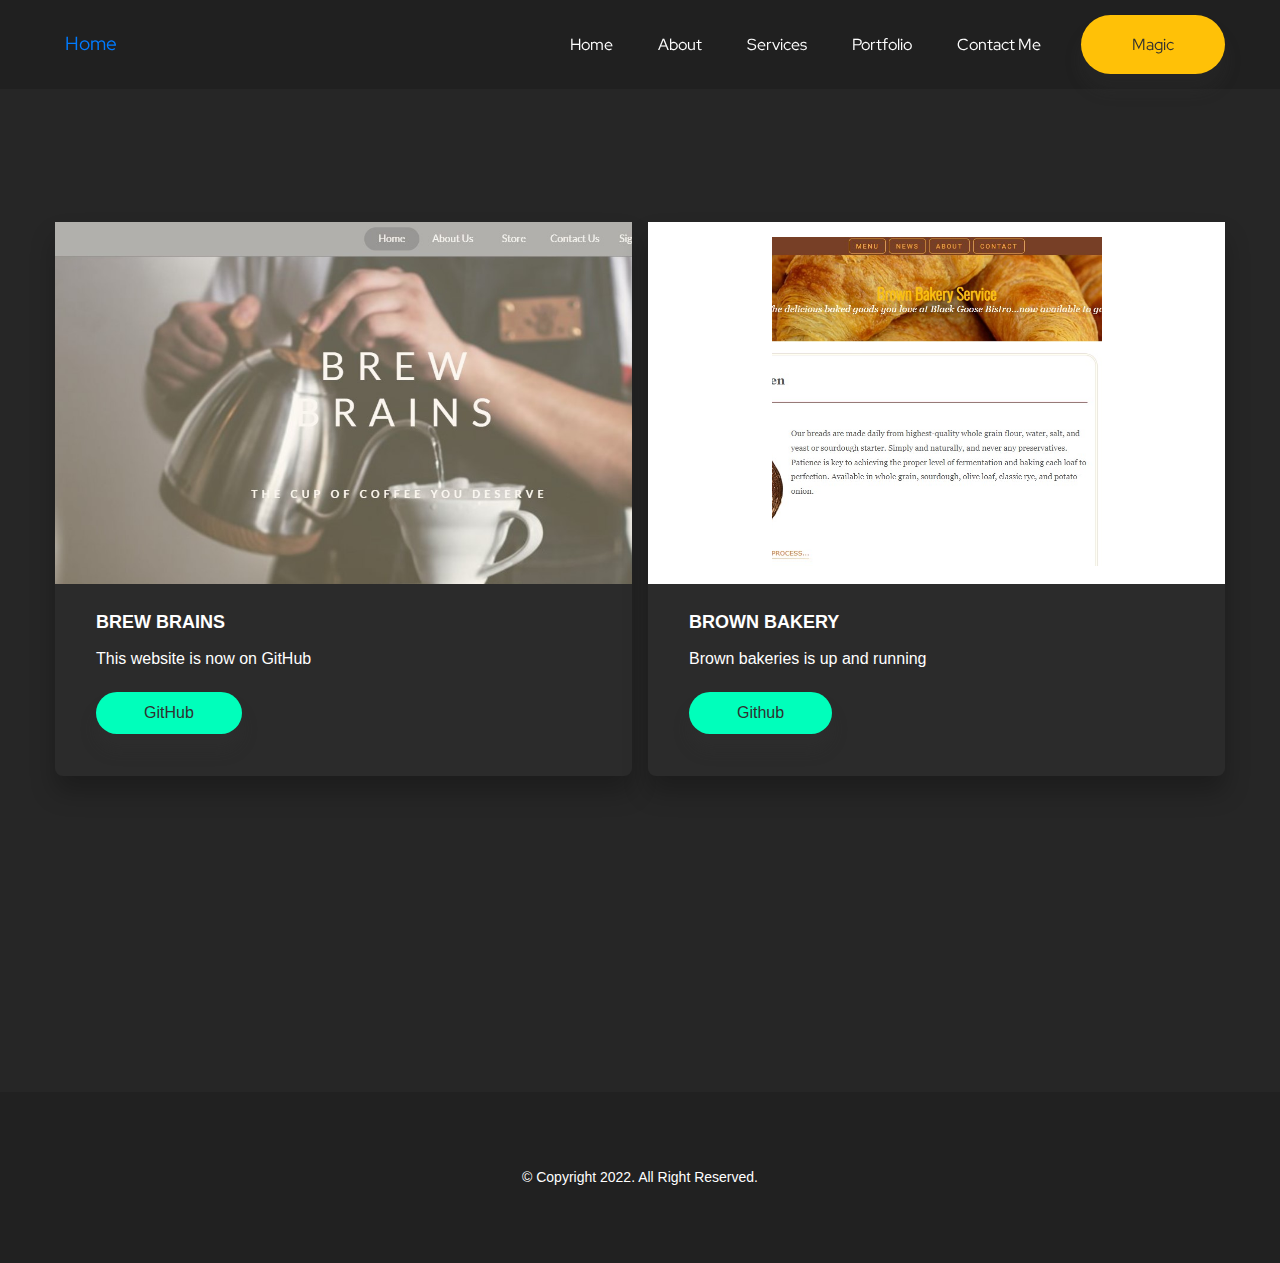
==== magic.html @ f95f628b "initial commit" ====
<!doctype html>
<html lang=en>




<meta http-equiv="content-type" content="text/html;charset=UTF-8" />

<head>
    <meta charset=UTF-8 />
    <meta name=viewport content="width=device-width,initial-scale=1" />
    <title>Document</title>
    <link href="main.css" rel="stylesheet">
</head>

<body>
    <header id="header" class="header-section case-studies-header">
        <nav class="navbar navbar-expand-md px-0 main-nav sticky" data-sticky-wrap=true data-sticky-class=stuck>
            <div class="container px-4"> 
                
                
                <span class="home-navigation  ml-md-auto"> <a class="nav-link" href="index.html">Home</a> </li>
                </span>
            
            
            </a>
                <button class="navbar-toggler open-nav" type=button aria-controls=navbarSupportedContent
                    aria-expanded=false aria-label="Toggle navigation">
                    <div class=toggle-menu-wrapper>
                        <div class=toggle-menu>
                            <div class="line line1"></div>
                            <div class="line line2"></div>
                            <div class="line line3"></div>
                        </div>
                    </div>
                </button>
                <div class="collapse navbar-collapse" id=navbarSupportedContent>
                    <ul class="navbar-nav ml-md-auto">
                        <li class=nav-item> <a class=nav-link href=index-2.html>Home <span
                                    class=sr-only>(current)</span></a> </li>
                        <li class=nav-item> <a class=nav-link href=index.html#about>About</a> </li>
                        <li class=nav-item> <a class=nav-link href=index.html#services>Services</a> </li>
                        <li class=nav-item> <a class=nav-link href=index.html#portfolio>Portfolio</a> </li>
                        <li class=nav-item> <a class=nav-link href=index.html#contact>Contact Me</a> </li>
                        <li class=nav-item> <a class="nav-link case-studies" href=magic.html>Magic</a>
                        </li>
                    </ul>
                </div>
            </div>
        </nav>
    </header>
    <main>
        <section class="case-studies-body container">
            <div class=case-card> <img
                    src="media/brewbrain.jpg"
                    alt="BREW BRAIN" />
                <div class=text-section>
                    <h3>BREW BRAINS</h3>
                    <p> This website is now on GitHub</p> <a
                        href="#header" target=_blank
                        rel="noreferrer noopener" onclick="window.alert('Magic is not yet available')">GitHub</a>
                </div>
            </div>
            <div class=case-card>
                <div class=image-wrapper> <img class=adjust-image
                        src="media/bakery.jpg"
                        alt="NONE"  /> </div>
                <div class=text-section>
                    <h3>BROWN BAKERY</h3>
                    <p>Brown bakeries is up and running</p> <a
                        href="#header" target=_blank
                        rel="noreferrer noopener" onclick="window.alert('Magic is not yet available')">Github</a>
                </div>
            </div>
        </section>
    </main>
<footer>
    <div class=container>
        <div>

            <!-- <img width="10%"
                    src="https://www.transparentpng.com/thumb/crown/tsWVtC-pure-gold-plated-crown-crown-images-gold-crown-png.png"
                    alt="pure gold plated crown, crown Images, gold crown png @transparentpng.com">  -->

        </div>

        <!--Disabled Logo Image due to scaling issues, fix it later-->
        <div>
            <p>&copy; Copyright 2022. All Right Reserved.</p>
        </div>

    </div>
</footer>
    <div class=mobile-nav>
        <div class=container>
            <nav class=nav-bar>
                <ul class=nav-list>
                    <li class="nav-list-item mobile-link"> <a href=index.html class=nav-link>Home</a> </li>
                    <li class="nav-list-item mobile-link"> <a href=index.html#about class=nav-link>About</a> </li>
                    <li class="nav-list-item mobile-link"> <a href=index.html#services class=nav-link>Services</a>
                    </li>
                    <li class="nav-list-item mobile-link"> <a href=index.html#portfolio class=nav-link>Portfolio</a>
                    </li>
                    </li>
                    <li class="nav-list-item mobile-link case-studies"> <a class="nav-link case-studies"
                            href=magic.html>Magic</a> </li>
                </ul>
            </nav>
        </div>
    </div>
    <script type="text/javascript" src="main.js"></script>
</body>

</html>
---- main.css ----
@import url(https://fonts.googleapis.com/css2?family=Red+Hat+Display:wght@500;700&amp;display=swap);
@import url(https://db.onlinewebfonts.com/c/0b51833ff62e4af8acb5fd3e2bf59e97?family=SF+Pro+Display);

[data-aos][data-aos][data-aos-duration="50"],
body[data-aos-duration="50"] [data-aos] {
    transition-duration: 50ms
}

/*Force Control home font */
.home-navigation {
    text-decoration: none;
    font-family: Red Hat Display, serif !important;
    font-size: 1.855rem !important;
    font-weight: 1000px !important;

}


.example-site {

    color: #2196f3 !important;

}

.gold {
    color: gold !important;
}

.purple {
    color: #007bff;
    font-weight: bolder;
}

[data-aos][data-aos][data-aos-delay="50"],
body[data-aos-delay="50"] [data-aos] {
    transition-delay: 0
}

[data-aos][data-aos][data-aos-delay="50"].aos-animate,
body[data-aos-delay="50"] [data-aos].aos-animate {
    transition-delay: 50ms
}

[data-aos][data-aos][data-aos-duration="100"],
body[data-aos-duration="100"] [data-aos] {
    transition-duration: .1s
}

[data-aos][data-aos][data-aos-delay="100"],
body[data-aos-delay="100"] [data-aos] {
    transition-delay: 0
}

[data-aos][data-aos][data-aos-delay="100"].aos-animate,
body[data-aos-delay="100"] [data-aos].aos-animate {
    transition-delay: .1s
}

[data-aos][data-aos][data-aos-duration="150"],
body[data-aos-duration="150"] [data-aos] {
    transition-duration: .15s
}

[data-aos][data-aos][data-aos-delay="150"],
body[data-aos-delay="150"] [data-aos] {
    transition-delay: 0
}

[data-aos][data-aos][data-aos-delay="150"].aos-animate,
body[data-aos-delay="150"] [data-aos].aos-animate {
    transition-delay: .15s
}

[data-aos][data-aos][data-aos-duration="200"],
body[data-aos-duration="200"] [data-aos] {
    transition-duration: .2s
}

[data-aos][data-aos][data-aos-delay="200"],
body[data-aos-delay="200"] [data-aos] {
    transition-delay: 0
}

[data-aos][data-aos][data-aos-delay="200"].aos-animate,
body[data-aos-delay="200"] [data-aos].aos-animate {
    transition-delay: .2s
}

[data-aos][data-aos][data-aos-duration="250"],
body[data-aos-duration="250"] [data-aos] {
    transition-duration: .25s
}

[data-aos][data-aos][data-aos-delay="250"],
body[data-aos-delay="250"] [data-aos] {
    transition-delay: 0
}

[data-aos][data-aos][data-aos-delay="250"].aos-animate,
body[data-aos-delay="250"] [data-aos].aos-animate {
    transition-delay: .25s
}

[data-aos][data-aos][data-aos-duration="300"],
body[data-aos-duration="300"] [data-aos] {
    transition-duration: .3s
}

[data-aos][data-aos][data-aos-delay="300"],
body[data-aos-delay="300"] [data-aos] {
    transition-delay: 0
}

[data-aos][data-aos][data-aos-delay="300"].aos-animate,
body[data-aos-delay="300"] [data-aos].aos-animate {
    transition-delay: .3s
}

[data-aos][data-aos][data-aos-duration="350"],
body[data-aos-duration="350"] [data-aos] {
    transition-duration: .35s
}

[data-aos][data-aos][data-aos-delay="350"],
body[data-aos-delay="350"] [data-aos] {
    transition-delay: 0
}

[data-aos][data-aos][data-aos-delay="350"].aos-animate,
body[data-aos-delay="350"] [data-aos].aos-animate {
    transition-delay: .35s
}

[data-aos][data-aos][data-aos-duration="400"],
body[data-aos-duration="400"] [data-aos] {
    transition-duration: .4s
}

[data-aos][data-aos][data-aos-delay="400"],
body[data-aos-delay="400"] [data-aos] {
    transition-delay: 0
}

[data-aos][data-aos][data-aos-delay="400"].aos-animate,
body[data-aos-delay="400"] [data-aos].aos-animate {
    transition-delay: .4s
}

[data-aos][data-aos][data-aos-duration="450"],
body[data-aos-duration="450"] [data-aos] {
    transition-duration: .45s
}

[data-aos][data-aos][data-aos-delay="450"],
body[data-aos-delay="450"] [data-aos] {
    transition-delay: 0
}

[data-aos][data-aos][data-aos-delay="450"].aos-animate,
body[data-aos-delay="450"] [data-aos].aos-animate {
    transition-delay: .45s
}

[data-aos][data-aos][data-aos-duration="500"],
body[data-aos-duration="500"] [data-aos] {
    transition-duration: .5s
}

[data-aos][data-aos][data-aos-delay="500"],
body[data-aos-delay="500"] [data-aos] {
    transition-delay: 0
}

[data-aos][data-aos][data-aos-delay="500"].aos-animate,
body[data-aos-delay="500"] [data-aos].aos-animate {
    transition-delay: .5s
}

[data-aos][data-aos][data-aos-duration="550"],
body[data-aos-duration="550"] [data-aos] {
    transition-duration: .55s
}

[data-aos][data-aos][data-aos-delay="550"],
body[data-aos-delay="550"] [data-aos] {
    transition-delay: 0
}

[data-aos][data-aos][data-aos-delay="550"].aos-animate,
body[data-aos-delay="550"] [data-aos].aos-animate {
    transition-delay: .55s
}

[data-aos][data-aos][data-aos-duration="600"],
body[data-aos-duration="600"] [data-aos] {
    transition-duration: .6s
}

[data-aos][data-aos][data-aos-delay="600"],
body[data-aos-delay="600"] [data-aos] {
    transition-delay: 0
}

[data-aos][data-aos][data-aos-delay="600"].aos-animate,
body[data-aos-delay="600"] [data-aos].aos-animate {
    transition-delay: .6s
}

[data-aos][data-aos][data-aos-duration="650"],
body[data-aos-duration="650"] [data-aos] {
    transition-duration: .65s
}

[data-aos][data-aos][data-aos-delay="650"],
body[data-aos-delay="650"] [data-aos] {
    transition-delay: 0
}

[data-aos][data-aos][data-aos-delay="650"].aos-animate,
body[data-aos-delay="650"] [data-aos].aos-animate {
    transition-delay: .65s
}

[data-aos][data-aos][data-aos-duration="700"],
body[data-aos-duration="700"] [data-aos] {
    transition-duration: .7s
}

[data-aos][data-aos][data-aos-delay="700"],
body[data-aos-delay="700"] [data-aos] {
    transition-delay: 0
}

[data-aos][data-aos][data-aos-delay="700"].aos-animate,
body[data-aos-delay="700"] [data-aos].aos-animate {
    transition-delay: .7s
}

[data-aos][data-aos][data-aos-duration="750"],
body[data-aos-duration="750"] [data-aos] {
    transition-duration: .75s
}

[data-aos][data-aos][data-aos-delay="750"],
body[data-aos-delay="750"] [data-aos] {
    transition-delay: 0
}

[data-aos][data-aos][data-aos-delay="750"].aos-animate,
body[data-aos-delay="750"] [data-aos].aos-animate {
    transition-delay: .75s
}

[data-aos][data-aos][data-aos-duration="800"],
body[data-aos-duration="800"] [data-aos] {
    transition-duration: .8s
}

[data-aos][data-aos][data-aos-delay="800"],
body[data-aos-delay="800"] [data-aos] {
    transition-delay: 0
}

[data-aos][data-aos][data-aos-delay="800"].aos-animate,
body[data-aos-delay="800"] [data-aos].aos-animate {
    transition-delay: .8s
}

[data-aos][data-aos][data-aos-duration="850"],
body[data-aos-duration="850"] [data-aos] {
    transition-duration: .85s
}

[data-aos][data-aos][data-aos-delay="850"],
body[data-aos-delay="850"] [data-aos] {
    transition-delay: 0
}

[data-aos][data-aos][data-aos-delay="850"].aos-animate,
body[data-aos-delay="850"] [data-aos].aos-animate {
    transition-delay: .85s
}

[data-aos][data-aos][data-aos-duration="900"],
body[data-aos-duration="900"] [data-aos] {
    transition-duration: .9s
}

[data-aos][data-aos][data-aos-delay="900"],
body[data-aos-delay="900"] [data-aos] {
    transition-delay: 0
}

[data-aos][data-aos][data-aos-delay="900"].aos-animate,
body[data-aos-delay="900"] [data-aos].aos-animate {
    transition-delay: .9s
}

[data-aos][data-aos][data-aos-duration="950"],
body[data-aos-duration="950"] [data-aos] {
    transition-duration: .95s
}

[data-aos][data-aos][data-aos-delay="950"],
body[data-aos-delay="950"] [data-aos] {
    transition-delay: 0
}

[data-aos][data-aos][data-aos-delay="950"].aos-animate,
body[data-aos-delay="950"] [data-aos].aos-animate {
    transition-delay: .95s
}

[data-aos][data-aos][data-aos-duration="1000"],
body[data-aos-duration="1000"] [data-aos] {
    transition-duration: 1s
}

[data-aos][data-aos][data-aos-delay="1000"],
body[data-aos-delay="1000"] [data-aos] {
    transition-delay: 0
}

[data-aos][data-aos][data-aos-delay="1000"].aos-animate,
body[data-aos-delay="1000"] [data-aos].aos-animate {
    transition-delay: 1s
}

[data-aos][data-aos][data-aos-duration="1050"],
body[data-aos-duration="1050"] [data-aos] {
    transition-duration: 1.05s
}

[data-aos][data-aos][data-aos-delay="1050"],
body[data-aos-delay="1050"] [data-aos] {
    transition-delay: 0
}

[data-aos][data-aos][data-aos-delay="1050"].aos-animate,
body[data-aos-delay="1050"] [data-aos].aos-animate {
    transition-delay: 1.05s
}

[data-aos][data-aos][data-aos-duration="1100"],
body[data-aos-duration="1100"] [data-aos] {
    transition-duration: 1.1s
}

[data-aos][data-aos][data-aos-delay="1100"],
body[data-aos-delay="1100"] [data-aos] {
    transition-delay: 0
}

[data-aos][data-aos][data-aos-delay="1100"].aos-animate,
body[data-aos-delay="1100"] [data-aos].aos-animate {
    transition-delay: 1.1s
}

[data-aos][data-aos][data-aos-duration="1150"],
body[data-aos-duration="1150"] [data-aos] {
    transition-duration: 1.15s
}

[data-aos][data-aos][data-aos-delay="1150"],
body[data-aos-delay="1150"] [data-aos] {
    transition-delay: 0
}

[data-aos][data-aos][data-aos-delay="1150"].aos-animate,
body[data-aos-delay="1150"] [data-aos].aos-animate {
    transition-delay: 1.15s
}

[data-aos][data-aos][data-aos-duration="1200"],
body[data-aos-duration="1200"] [data-aos] {
    transition-duration: 1.2s
}

[data-aos][data-aos][data-aos-delay="1200"],
body[data-aos-delay="1200"] [data-aos] {
    transition-delay: 0
}

[data-aos][data-aos][data-aos-delay="1200"].aos-animate,
body[data-aos-delay="1200"] [data-aos].aos-animate {
    transition-delay: 1.2s
}

[data-aos][data-aos][data-aos-duration="1250"],
body[data-aos-duration="1250"] [data-aos] {
    transition-duration: 1.25s
}

[data-aos][data-aos][data-aos-delay="1250"],
body[data-aos-delay="1250"] [data-aos] {
    transition-delay: 0
}

[data-aos][data-aos][data-aos-delay="1250"].aos-animate,
body[data-aos-delay="1250"] [data-aos].aos-animate {
    transition-delay: 1.25s
}

[data-aos][data-aos][data-aos-duration="1300"],
body[data-aos-duration="1300"] [data-aos] {
    transition-duration: 1.3s
}

[data-aos][data-aos][data-aos-delay="1300"],
body[data-aos-delay="1300"] [data-aos] {
    transition-delay: 0
}

[data-aos][data-aos][data-aos-delay="1300"].aos-animate,
body[data-aos-delay="1300"] [data-aos].aos-animate {
    transition-delay: 1.3s
}

[data-aos][data-aos][data-aos-duration="1350"],
body[data-aos-duration="1350"] [data-aos] {
    transition-duration: 1.35s
}

[data-aos][data-aos][data-aos-delay="1350"],
body[data-aos-delay="1350"] [data-aos] {
    transition-delay: 0
}

[data-aos][data-aos][data-aos-delay="1350"].aos-animate,
body[data-aos-delay="1350"] [data-aos].aos-animate {
    transition-delay: 1.35s
}

[data-aos][data-aos][data-aos-duration="1400"],
body[data-aos-duration="1400"] [data-aos] {
    transition-duration: 1.4s
}

[data-aos][data-aos][data-aos-delay="1400"],
body[data-aos-delay="1400"] [data-aos] {
    transition-delay: 0
}

[data-aos][data-aos][data-aos-delay="1400"].aos-animate,
body[data-aos-delay="1400"] [data-aos].aos-animate {
    transition-delay: 1.4s
}

[data-aos][data-aos][data-aos-duration="1450"],
body[data-aos-duration="1450"] [data-aos] {
    transition-duration: 1.45s
}

[data-aos][data-aos][data-aos-delay="1450"],
body[data-aos-delay="1450"] [data-aos] {
    transition-delay: 0
}

[data-aos][data-aos][data-aos-delay="1450"].aos-animate,
body[data-aos-delay="1450"] [data-aos].aos-animate {
    transition-delay: 1.45s
}

[data-aos][data-aos][data-aos-duration="1500"],
body[data-aos-duration="1500"] [data-aos] {
    transition-duration: 1.5s
}

[data-aos][data-aos][data-aos-delay="1500"],
body[data-aos-delay="1500"] [data-aos] {
    transition-delay: 0
}

[data-aos][data-aos][data-aos-delay="1500"].aos-animate,
body[data-aos-delay="1500"] [data-aos].aos-animate {
    transition-delay: 1.5s
}

[data-aos][data-aos][data-aos-duration="1550"],
body[data-aos-duration="1550"] [data-aos] {
    transition-duration: 1.55s
}

[data-aos][data-aos][data-aos-delay="1550"],
body[data-aos-delay="1550"] [data-aos] {
    transition-delay: 0
}

[data-aos][data-aos][data-aos-delay="1550"].aos-animate,
body[data-aos-delay="1550"] [data-aos].aos-animate {
    transition-delay: 1.55s
}

[data-aos][data-aos][data-aos-duration="1600"],
body[data-aos-duration="1600"] [data-aos] {
    transition-duration: 1.6s
}

[data-aos][data-aos][data-aos-delay="1600"],
body[data-aos-delay="1600"] [data-aos] {
    transition-delay: 0
}

[data-aos][data-aos][data-aos-delay="1600"].aos-animate,
body[data-aos-delay="1600"] [data-aos].aos-animate {
    transition-delay: 1.6s
}

[data-aos][data-aos][data-aos-duration="1650"],
body[data-aos-duration="1650"] [data-aos] {
    transition-duration: 1.65s
}

[data-aos][data-aos][data-aos-delay="1650"],
body[data-aos-delay="1650"] [data-aos] {
    transition-delay: 0
}

[data-aos][data-aos][data-aos-delay="1650"].aos-animate,
body[data-aos-delay="1650"] [data-aos].aos-animate {
    transition-delay: 1.65s
}

[data-aos][data-aos][data-aos-duration="1700"],
body[data-aos-duration="1700"] [data-aos] {
    transition-duration: 1.7s
}

[data-aos][data-aos][data-aos-delay="1700"],
body[data-aos-delay="1700"] [data-aos] {
    transition-delay: 0
}

[data-aos][data-aos][data-aos-delay="1700"].aos-animate,
body[data-aos-delay="1700"] [data-aos].aos-animate {
    transition-delay: 1.7s
}

[data-aos][data-aos][data-aos-duration="1750"],
body[data-aos-duration="1750"] [data-aos] {
    transition-duration: 1.75s
}

[data-aos][data-aos][data-aos-delay="1750"],
body[data-aos-delay="1750"] [data-aos] {
    transition-delay: 0
}

[data-aos][data-aos][data-aos-delay="1750"].aos-animate,
body[data-aos-delay="1750"] [data-aos].aos-animate {
    transition-delay: 1.75s
}

[data-aos][data-aos][data-aos-duration="1800"],
body[data-aos-duration="1800"] [data-aos] {
    transition-duration: 1.8s
}

[data-aos][data-aos][data-aos-delay="1800"],
body[data-aos-delay="1800"] [data-aos] {
    transition-delay: 0
}

[data-aos][data-aos][data-aos-delay="1800"].aos-animate,
body[data-aos-delay="1800"] [data-aos].aos-animate {
    transition-delay: 1.8s
}

[data-aos][data-aos][data-aos-duration="1850"],
body[data-aos-duration="1850"] [data-aos] {
    transition-duration: 1.85s
}

[data-aos][data-aos][data-aos-delay="1850"],
body[data-aos-delay="1850"] [data-aos] {
    transition-delay: 0
}

[data-aos][data-aos][data-aos-delay="1850"].aos-animate,
body[data-aos-delay="1850"] [data-aos].aos-animate {
    transition-delay: 1.85s
}

[data-aos][data-aos][data-aos-duration="1900"],
body[data-aos-duration="1900"] [data-aos] {
    transition-duration: 1.9s
}

[data-aos][data-aos][data-aos-delay="1900"],
body[data-aos-delay="1900"] [data-aos] {
    transition-delay: 0
}

[data-aos][data-aos][data-aos-delay="1900"].aos-animate,
body[data-aos-delay="1900"] [data-aos].aos-animate {
    transition-delay: 1.9s
}

[data-aos][data-aos][data-aos-duration="1950"],
body[data-aos-duration="1950"] [data-aos] {
    transition-duration: 1.95s
}

[data-aos][data-aos][data-aos-delay="1950"],
body[data-aos-delay="1950"] [data-aos] {
    transition-delay: 0
}

[data-aos][data-aos][data-aos-delay="1950"].aos-animate,
body[data-aos-delay="1950"] [data-aos].aos-animate {
    transition-delay: 1.95s
}

[data-aos][data-aos][data-aos-duration="2000"],
body[data-aos-duration="2000"] [data-aos] {
    transition-duration: 2s
}

[data-aos][data-aos][data-aos-delay="2000"],
body[data-aos-delay="2000"] [data-aos] {
    transition-delay: 0
}

[data-aos][data-aos][data-aos-delay="2000"].aos-animate,
body[data-aos-delay="2000"] [data-aos].aos-animate {
    transition-delay: 2s
}

[data-aos][data-aos][data-aos-duration="2050"],
body[data-aos-duration="2050"] [data-aos] {
    transition-duration: 2.05s
}

[data-aos][data-aos][data-aos-delay="2050"],
body[data-aos-delay="2050"] [data-aos] {
    transition-delay: 0
}

[data-aos][data-aos][data-aos-delay="2050"].aos-animate,
body[data-aos-delay="2050"] [data-aos].aos-animate {
    transition-delay: 2.05s
}

[data-aos][data-aos][data-aos-duration="2100"],
body[data-aos-duration="2100"] [data-aos] {
    transition-duration: 2.1s
}

[data-aos][data-aos][data-aos-delay="2100"],
body[data-aos-delay="2100"] [data-aos] {
    transition-delay: 0
}

[data-aos][data-aos][data-aos-delay="2100"].aos-animate,
body[data-aos-delay="2100"] [data-aos].aos-animate {
    transition-delay: 2.1s
}

[data-aos][data-aos][data-aos-duration="2150"],
body[data-aos-duration="2150"] [data-aos] {
    transition-duration: 2.15s
}

[data-aos][data-aos][data-aos-delay="2150"],
body[data-aos-delay="2150"] [data-aos] {
    transition-delay: 0
}

[data-aos][data-aos][data-aos-delay="2150"].aos-animate,
body[data-aos-delay="2150"] [data-aos].aos-animate {
    transition-delay: 2.15s
}

[data-aos][data-aos][data-aos-duration="2200"],
body[data-aos-duration="2200"] [data-aos] {
    transition-duration: 2.2s
}

[data-aos][data-aos][data-aos-delay="2200"],
body[data-aos-delay="2200"] [data-aos] {
    transition-delay: 0
}

[data-aos][data-aos][data-aos-delay="2200"].aos-animate,
body[data-aos-delay="2200"] [data-aos].aos-animate {
    transition-delay: 2.2s
}

[data-aos][data-aos][data-aos-duration="2250"],
body[data-aos-duration="2250"] [data-aos] {
    transition-duration: 2.25s
}

[data-aos][data-aos][data-aos-delay="2250"],
body[data-aos-delay="2250"] [data-aos] {
    transition-delay: 0
}

[data-aos][data-aos][data-aos-delay="2250"].aos-animate,
body[data-aos-delay="2250"] [data-aos].aos-animate {
    transition-delay: 2.25s
}

[data-aos][data-aos][data-aos-duration="2300"],
body[data-aos-duration="2300"] [data-aos] {
    transition-duration: 2.3s
}

[data-aos][data-aos][data-aos-delay="2300"],
body[data-aos-delay="2300"] [data-aos] {
    transition-delay: 0
}

[data-aos][data-aos][data-aos-delay="2300"].aos-animate,
body[data-aos-delay="2300"] [data-aos].aos-animate {
    transition-delay: 2.3s
}

[data-aos][data-aos][data-aos-duration="2350"],
body[data-aos-duration="2350"] [data-aos] {
    transition-duration: 2.35s
}

[data-aos][data-aos][data-aos-delay="2350"],
body[data-aos-delay="2350"] [data-aos] {
    transition-delay: 0
}

[data-aos][data-aos][data-aos-delay="2350"].aos-animate,
body[data-aos-delay="2350"] [data-aos].aos-animate {
    transition-delay: 2.35s
}

[data-aos][data-aos][data-aos-duration="2400"],
body[data-aos-duration="2400"] [data-aos] {
    transition-duration: 2.4s
}

[data-aos][data-aos][data-aos-delay="2400"],
body[data-aos-delay="2400"] [data-aos] {
    transition-delay: 0
}

[data-aos][data-aos][data-aos-delay="2400"].aos-animate,
body[data-aos-delay="2400"] [data-aos].aos-animate {
    transition-delay: 2.4s
}

[data-aos][data-aos][data-aos-duration="2450"],
body[data-aos-duration="2450"] [data-aos] {
    transition-duration: 2.45s
}

[data-aos][data-aos][data-aos-delay="2450"],
body[data-aos-delay="2450"] [data-aos] {
    transition-delay: 0
}

[data-aos][data-aos][data-aos-delay="2450"].aos-animate,
body[data-aos-delay="2450"] [data-aos].aos-animate {
    transition-delay: 2.45s
}

[data-aos][data-aos][data-aos-duration="2500"],
body[data-aos-duration="2500"] [data-aos] {
    transition-duration: 2.5s
}

[data-aos][data-aos][data-aos-delay="2500"],
body[data-aos-delay="2500"] [data-aos] {
    transition-delay: 0
}

[data-aos][data-aos][data-aos-delay="2500"].aos-animate,
body[data-aos-delay="2500"] [data-aos].aos-animate {
    transition-delay: 2.5s
}

[data-aos][data-aos][data-aos-duration="2550"],
body[data-aos-duration="2550"] [data-aos] {
    transition-duration: 2.55s
}

[data-aos][data-aos][data-aos-delay="2550"],
body[data-aos-delay="2550"] [data-aos] {
    transition-delay: 0
}

[data-aos][data-aos][data-aos-delay="2550"].aos-animate,
body[data-aos-delay="2550"] [data-aos].aos-animate {
    transition-delay: 2.55s
}

[data-aos][data-aos][data-aos-duration="2600"],
body[data-aos-duration="2600"] [data-aos] {
    transition-duration: 2.6s
}

[data-aos][data-aos][data-aos-delay="2600"],
body[data-aos-delay="2600"] [data-aos] {
    transition-delay: 0
}

[data-aos][data-aos][data-aos-delay="2600"].aos-animate,
body[data-aos-delay="2600"] [data-aos].aos-animate {
    transition-delay: 2.6s
}

[data-aos][data-aos][data-aos-duration="2650"],
body[data-aos-duration="2650"] [data-aos] {
    transition-duration: 2.65s
}

[data-aos][data-aos][data-aos-delay="2650"],
body[data-aos-delay="2650"] [data-aos] {
    transition-delay: 0
}

[data-aos][data-aos][data-aos-delay="2650"].aos-animate,
body[data-aos-delay="2650"] [data-aos].aos-animate {
    transition-delay: 2.65s
}

[data-aos][data-aos][data-aos-duration="2700"],
body[data-aos-duration="2700"] [data-aos] {
    transition-duration: 2.7s
}

[data-aos][data-aos][data-aos-delay="2700"],
body[data-aos-delay="2700"] [data-aos] {
    transition-delay: 0
}

[data-aos][data-aos][data-aos-delay="2700"].aos-animate,
body[data-aos-delay="2700"] [data-aos].aos-animate {
    transition-delay: 2.7s
}

[data-aos][data-aos][data-aos-duration="2750"],
body[data-aos-duration="2750"] [data-aos] {
    transition-duration: 2.75s
}

[data-aos][data-aos][data-aos-delay="2750"],
body[data-aos-delay="2750"] [data-aos] {
    transition-delay: 0
}

[data-aos][data-aos][data-aos-delay="2750"].aos-animate,
body[data-aos-delay="2750"] [data-aos].aos-animate {
    transition-delay: 2.75s
}

[data-aos][data-aos][data-aos-duration="2800"],
body[data-aos-duration="2800"] [data-aos] {
    transition-duration: 2.8s
}

[data-aos][data-aos][data-aos-delay="2800"],
body[data-aos-delay="2800"] [data-aos] {
    transition-delay: 0
}

[data-aos][data-aos][data-aos-delay="2800"].aos-animate,
body[data-aos-delay="2800"] [data-aos].aos-animate {
    transition-delay: 2.8s
}

[data-aos][data-aos][data-aos-duration="2850"],
body[data-aos-duration="2850"] [data-aos] {
    transition-duration: 2.85s
}

[data-aos][data-aos][data-aos-delay="2850"],
body[data-aos-delay="2850"] [data-aos] {
    transition-delay: 0
}

[data-aos][data-aos][data-aos-delay="2850"].aos-animate,
body[data-aos-delay="2850"] [data-aos].aos-animate {
    transition-delay: 2.85s
}

[data-aos][data-aos][data-aos-duration="2900"],
body[data-aos-duration="2900"] [data-aos] {
    transition-duration: 2.9s
}

[data-aos][data-aos][data-aos-delay="2900"],
body[data-aos-delay="2900"] [data-aos] {
    transition-delay: 0
}

[data-aos][data-aos][data-aos-delay="2900"].aos-animate,
body[data-aos-delay="2900"] [data-aos].aos-animate {
    transition-delay: 2.9s
}

[data-aos][data-aos][data-aos-duration="2950"],
body[data-aos-duration="2950"] [data-aos] {
    transition-duration: 2.95s
}

[data-aos][data-aos][data-aos-delay="2950"],
body[data-aos-delay="2950"] [data-aos] {
    transition-delay: 0
}

[data-aos][data-aos][data-aos-delay="2950"].aos-animate,
body[data-aos-delay="2950"] [data-aos].aos-animate {
    transition-delay: 2.95s
}

[data-aos][data-aos][data-aos-duration="3000"],
body[data-aos-duration="3000"] [data-aos] {
    transition-duration: 3s
}

[data-aos][data-aos][data-aos-delay="3000"],
body[data-aos-delay="3000"] [data-aos] {
    transition-delay: 0
}

[data-aos][data-aos][data-aos-delay="3000"].aos-animate,
body[data-aos-delay="3000"] [data-aos].aos-animate {
    transition-delay: 3s
}

[data-aos][data-aos][data-aos-easing=linear],
body[data-aos-easing=linear] [data-aos] {
    transition-timing-function: cubic-bezier(.25, .25, .75, .75)
}

[data-aos][data-aos][data-aos-easing=ease],
body[data-aos-easing=ease] [data-aos] {
    transition-timing-function: ease
}

[data-aos][data-aos][data-aos-easing=ease-in],
body[data-aos-easing=ease-in] [data-aos] {
    transition-timing-function: ease-in
}

[data-aos][data-aos][data-aos-easing=ease-out],
body[data-aos-easing=ease-out] [data-aos] {
    transition-timing-function: ease-out
}

[data-aos][data-aos][data-aos-easing=ease-in-out],
body[data-aos-easing=ease-in-out] [data-aos] {
    transition-timing-function: ease-in-out
}

[data-aos][data-aos][data-aos-easing=ease-in-back],
body[data-aos-easing=ease-in-back] [data-aos] {
    transition-timing-function: cubic-bezier(.6, -.28, .735, .045)
}

[data-aos][data-aos][data-aos-easing=ease-out-back],
body[data-aos-easing=ease-out-back] [data-aos] {
    transition-timing-function: cubic-bezier(.175, .885, .32, 1.275)
}

[data-aos][data-aos][data-aos-easing=ease-in-out-back],
body[data-aos-easing=ease-in-out-back] [data-aos] {
    transition-timing-function: cubic-bezier(.68, -.55, .265, 1.55)
}

[data-aos][data-aos][data-aos-easing=ease-in-sine],
body[data-aos-easing=ease-in-sine] [data-aos] {
    transition-timing-function: cubic-bezier(.47, 0, .745, .715)
}

[data-aos][data-aos][data-aos-easing=ease-out-sine],
body[data-aos-easing=ease-out-sine] [data-aos] {
    transition-timing-function: cubic-bezier(.39, .575, .565, 1)
}

[data-aos][data-aos][data-aos-easing=ease-in-out-sine],
body[data-aos-easing=ease-in-out-sine] [data-aos] {
    transition-timing-function: cubic-bezier(.445, .05, .55, .95)
}

[data-aos][data-aos][data-aos-easing=ease-in-quad],
body[data-aos-easing=ease-in-quad] [data-aos] {
    transition-timing-function: cubic-bezier(.55, .085, .68, .53)
}

[data-aos][data-aos][data-aos-easing=ease-out-quad],
body[data-aos-easing=ease-out-quad] [data-aos] {
    transition-timing-function: cubic-bezier(.25, .46, .45, .94)
}

[data-aos][data-aos][data-aos-easing=ease-in-out-quad],
body[data-aos-easing=ease-in-out-quad] [data-aos] {
    transition-timing-function: cubic-bezier(.455, .03, .515, .955)
}

[data-aos][data-aos][data-aos-easing=ease-in-cubic],
body[data-aos-easing=ease-in-cubic] [data-aos] {
    transition-timing-function: cubic-bezier(.55, .085, .68, .53)
}

[data-aos][data-aos][data-aos-easing=ease-out-cubic],
body[data-aos-easing=ease-out-cubic] [data-aos] {
    transition-timing-function: cubic-bezier(.25, .46, .45, .94)
}

[data-aos][data-aos][data-aos-easing=ease-in-out-cubic],
body[data-aos-easing=ease-in-out-cubic] [data-aos] {
    transition-timing-function: cubic-bezier(.455, .03, .515, .955)
}

[data-aos][data-aos][data-aos-easing=ease-in-quart],
body[data-aos-easing=ease-in-quart] [data-aos] {
    transition-timing-function: cubic-bezier(.55, .085, .68, .53)
}

[data-aos][data-aos][data-aos-easing=ease-out-quart],
body[data-aos-easing=ease-out-quart] [data-aos] {
    transition-timing-function: cubic-bezier(.25, .46, .45, .94)
}

[data-aos][data-aos][data-aos-easing=ease-in-out-quart],
body[data-aos-easing=ease-in-out-quart] [data-aos] {
    transition-timing-function: cubic-bezier(.455, .03, .515, .955)
}

[data-aos^=fade][data-aos^=fade] {
    opacity: 0;
    transition-property: opacity, transform
}

[data-aos^=fade][data-aos^=fade].aos-animate {
    opacity: 1;
    transform: translateZ(0)
}

[data-aos=fade-up] {
    transform: translate3d(0, 100px, 0)
}

[data-aos=fade-down] {
    transform: translate3d(0, -100px, 0)
}

[data-aos=fade-right] {
    transform: translate3d(-100px, 0, 0)
}

[data-aos=fade-left] {
    transform: translate3d(100px, 0, 0)
}

[data-aos=fade-up-right] {
    transform: translate3d(-100px, 100px, 0)
}

[data-aos=fade-up-left] {
    transform: translate3d(100px, 100px, 0)
}

[data-aos=fade-down-right] {
    transform: translate3d(-100px, -100px, 0)
}

[data-aos=fade-down-left] {
    transform: translate3d(100px, -100px, 0)
}

[data-aos^=zoom][data-aos^=zoom] {
    opacity: 0;
    transition-property: opacity, transform
}

[data-aos^=zoom][data-aos^=zoom].aos-animate {
    opacity: 1;
    transform: translateZ(0) scale(1)
}

[data-aos=zoom-in] {
    transform: scale(.6)
}

[data-aos=zoom-in-up] {
    transform: translate3d(0, 100px, 0) scale(.6)
}

[data-aos=zoom-in-down] {
    transform: translate3d(0, -100px, 0) scale(.6)
}

[data-aos=zoom-in-right] {
    transform: translate3d(-100px, 0, 0) scale(.6)
}

[data-aos=zoom-in-left] {
    transform: translate3d(100px, 0, 0) scale(.6)
}

[data-aos=zoom-out] {
    transform: scale(1.2)
}

[data-aos=zoom-out-up] {
    transform: translate3d(0, 100px, 0) scale(1.2)
}

[data-aos=zoom-out-down] {
    transform: translate3d(0, -100px, 0) scale(1.2)
}

[data-aos=zoom-out-right] {
    transform: translate3d(-100px, 0, 0) scale(1.2)
}

[data-aos=zoom-out-left] {
    transform: translate3d(100px, 0, 0) scale(1.2)
}

[data-aos^=slide][data-aos^=slide] {
    transition-property: transform
}

[data-aos^=slide][data-aos^=slide].aos-animate {
    transform: translateZ(0)
}

[data-aos=slide-up] {
    transform: translate3d(0, 100%, 0)
}

[data-aos=slide-down] {
    transform: translate3d(0, -100%, 0)
}

[data-aos=slide-right] {
    transform: translate3d(-100%, 0, 0)
}

[data-aos=slide-left] {
    transform: translate3d(100%, 0, 0)
}

[data-aos^=flip][data-aos^=flip] {
    backface-visibility: hidden;
    transition-property: transform
}

[data-aos=flip-left] {
    transform: perspective(2500px) rotateY(-100deg)
}

[data-aos=flip-left].aos-animate {
    transform: perspective(2500px) rotateY(0)
}

[data-aos=flip-right] {
    transform: perspective(2500px) rotateY(100deg)
}

[data-aos=flip-right].aos-animate {
    transform: perspective(2500px) rotateY(0)
}

[data-aos=flip-up] {
    transform: perspective(2500px) rotateX(-100deg)
}

[data-aos=flip-up].aos-animate {
    transform: perspective(2500px) rotateX(0)
}

[data-aos=flip-down] {
    transform: perspective(2500px) rotateX(100deg)
}

[data-aos=flip-down].aos-animate {
    transform: perspective(2500px) rotateX(0)
}

/*!
 * Bootstrap v4.5.2 (https://getbootstrap.com/)
 * Copyright 2011-2020 The Bootstrap Authors
 * Copyright 2011-2020 Twitter, Inc.
 * Licensed under MIT (https://github.com/twbs/bootstrap/blob/main/LICENSE)
 */
:root {
    --blue: #007bff;
    --indigo: #6610f2;
    --purple: #6f42c1;
    --pink: #ffc107;
    --red: #dc3545;
    --orange: #fd7e14;
    --yellow: #ffc107;
    --green: #28a745;
    --teal: #20c997;
    --cyan: #17a2b8;
    --white: #fff;
    --gray: #6c757d;
    --gray-dark: #343a40;
    --primary: #007bff;
    --secondary: #6c757d;
    --success: #28a745;
    --info: #17a2b8;
    --warning: #ffc107;
    --danger: #dc3545;
    --light: #f8f9fa;
    --dark: #343a40;
    --breakpoint-xs: 0;
    --breakpoint-sm: 576px;
    --breakpoint-md: 768px;
    --breakpoint-lg: 992px;
    --breakpoint-xl: 1200px;
    --font-family-sans-serif: -apple-system, BlinkMacSystemFont, "Segoe UI", Roboto, "Helvetica Neue", Arial, "Noto Sans", sans-serif, "Apple Color Emoji", "Segoe UI Emoji", "Segoe UI Symbol", "Noto Color Emoji";
    --font-family-monospace: SFMono-Regular, Menlo, Monaco, Consolas, "Liberation Mono", "Courier New", monospace
}

*,
:after,
:before {
    box-sizing: border-box
}

html {
    font-family: sans-serif;
    line-height: 1.15;
    -webkit-text-size-adjust: 100%;
    -webkit-tap-highlight-color: rgba(0, 0, 0, 0)
}

article,
aside,
figcaption,
figure,
footer,
header,
hgroup,
main,
nav,
section {
    display: block
}

body {
    margin: 0;
    font-family: -apple-system, BlinkMacSystemFont, Segoe UI, Roboto, Helvetica Neue, Arial, Noto Sans, sans-serif, Apple Color Emoji, Segoe UI Emoji, Segoe UI Symbol, Noto Color Emoji;
    font-size: 1rem;
    font-weight: 400;
    line-height: 1.5;
    color: #212529;
    text-align: left;
    background-color: #fff
}

[tabindex="-1"]:focus:not(:focus-visible) {
    outline: 0 !important
}

hr {
    box-sizing: content-box;
    height: 0;
    overflow: visible
}

h1,
h2,
h3,
h4,
h5,
h6 {
    margin-top: 0;
    margin-bottom: .5rem
}

p {
    margin-top: 0;
    margin-bottom: 1rem
}

abbr[data-original-title],
abbr[title] {
    text-decoration: underline;
    text-decoration: underline dotted;
    cursor: help;
    border-bottom: 0;
    text-decoration-skip-ink: none
}

address {
    font-style: normal;
    line-height: inherit
}

address,
dl,
ol,
ul {
    margin-bottom: 1rem
}

dl,
ol,
ul {
    margin-top: 0
}

ol ol,
ol ul,
ul ol,
ul ul {
    margin-bottom: 0
}

dt {
    font-weight: 700
}

dd {
    margin-bottom: .5rem;
    margin-left: 0
}

blockquote {
    margin: 0 0 1rem
}

b,
strong {
    font-weight: bolder
}

small {
    font-size: 80%
}

sub,
sup {
    position: relative;
    font-size: 75%;
    line-height: 0;
    vertical-align: baseline
}

sub {
    bottom: -.25em
}

sup {
    top: -.5em
}

a {
    color: #007bff;
    text-decoration: none;
    background-color: transparent
}

a:hover {
    color: #0056b3;
    text-decoration: underline
}

a:not([href]):not([class]),
a:not([href]):not([class]):hover {
    color: inherit;
    text-decoration: none
}

code,
kbd,
pre,
samp {
    font-family: SFMono-Regular, Menlo, Monaco, Consolas, Liberation Mono, Courier New, monospace;
    font-size: 1em
}

pre {
    margin-top: 0;
    margin-bottom: 1rem;
    overflow: auto;
    /* overflow: scrollbar; */
}

figure {
    margin: 0 0 1rem
}

img {
    border-style: none
}

img,
svg {
    vertical-align: middle
}

svg {
    overflow: hidden
}

caption {
    padding-top: .75rem;
    padding-bottom: .75rem;
    color: #6c757d;
    text-align: left;
    caption-side: bottom
}

th {
    text-align: inherit
}

label {
    display: inline-block;
    margin-bottom: .5rem
}

button {
    border-radius: 0
}

button:focus {
    outline: 1px dotted;
    outline: 5px auto -webkit-focus-ring-color
}

button,
input,
optgroup,
select,
textarea {
    margin: 0;
    font-family: inherit;
    font-size: inherit;
    line-height: inherit
}

button,
input {
    overflow: visible
}

button,
select {
    text-transform: none
}

[role=button] {
    cursor: pointer
}

select {
    word-wrap: normal
}

[type=button],
[type=reset],
[type=submit],
button {
    -webkit-appearance: button
}

[type=button]:not(:disabled),
[type=reset]:not(:disabled),
[type=submit]:not(:disabled),
button:not(:disabled) {
    cursor: pointer
}

[type=button]::-moz-focus-inner,
[type=reset]::-moz-focus-inner,
[type=submit]::-moz-focus-inner,
button::-moz-focus-inner {
    padding: 0;
    border-style: none
}

input[type=checkbox],
input[type=radio] {
    box-sizing: border-box;
    padding: 0
}

textarea {
    overflow: auto;
    resize: vertical
}

fieldset {
    min-width: 0;
    padding: 0;
    margin: 0;
    border: 0
}

legend {
    display: block;
    width: 100%;
    max-width: 100%;
    padding: 0;
    margin-bottom: .5rem;
    font-size: 1.5rem;
    line-height: inherit;
    color: inherit;
    white-space: normal
}

progress {
    vertical-align: baseline
}

[type=number]::-webkit-inner-spin-button,
[type=number]::-webkit-outer-spin-button {
    height: auto
}

[type=search] {
    outline-offset: -2px;
    -webkit-appearance: none
}

[type=search]::-webkit-search-decoration {
    -webkit-appearance: none
}

::-webkit-file-upload-button {
    font: inherit;
    -webkit-appearance: button
}

output {
    display: inline-block
}

summary {
    display: list-item;
    cursor: pointer
}

template {
    display: none
}

[hidden] {
    display: none !important
}

.h1,
.h2,
.h3,
.h4,
.h5,
.h6,
h1,
h2,
h3,
h4,
h5,
h6 {
    margin-bottom: .5rem;
    font-weight: 500;
    line-height: 1.2
}

.h1,
h1 {
    font-size: 2.5rem
}

.h2,
h2 {
    font-size: 2rem
}

.h3,
h3 {
    font-size: 1.75rem
}

.h4,
h4 {
    font-size: 1.5rem
}

.h5,
h5 {
    font-size: 1.25rem
}

.h6,
h6 {
    font-size: 1rem
}

.lead {
    font-size: 1.25rem;
    font-weight: 300
}

.display-1 {
    font-size: 6rem
}

.display-1,
.display-2 {
    font-weight: 300;
    line-height: 1.2
}

.display-2 {
    font-size: 5.5rem
}

.display-3 {
    font-size: 4.5rem
}

.display-3,
.display-4 {
    font-weight: 300;
    line-height: 1.2
}

.display-4 {
    font-size: 3.5rem
}

hr {
    margin-top: 1rem;
    margin-bottom: 1rem;
    border: 0;
    border-top: 1px solid rgba(0, 0, 0, .1)
}

.small,
small {
    font-size: 80%;
    font-weight: 400
}

.mark,
mark {
    padding: .2em;
    background-color: #fcf8e3
}

.list-inline,
.list-unstyled {
    padding-left: 0;
    list-style: none
}

.list-inline-item {
    display: inline-block
}

.list-inline-item:not(:last-child) {
    margin-right: .5rem
}

.initialism {
    font-size: 90%;
    text-transform: uppercase
}

.blockquote {
    margin-bottom: 1rem;
    font-size: 1.25rem
}

.blockquote-footer {
    display: block;
    font-size: 80%;
    color: #6c757d
}

.blockquote-footer:before {
    content: "\2014\00A0"
}

.img-fluid,
.img-thumbnail {
    max-width: 100%;
    height: auto
}

.img-thumbnail {
    padding: .25rem;
    background-color: #fff;
    border: 1px solid #dee2e6;
    border-radius: .25rem
}

.figure {
    display: inline-block
}

.figure-img {
    margin-bottom: .5rem;
    line-height: 1
}

.figure-caption {
    font-size: 90%;
    color: #6c757d
}

code {
    font-size: 87.5%;
    color: #e83e8c;
    word-wrap: break-word
}

a>code {
    color: inherit
}

kbd {
    padding: .2rem .4rem;
    font-size: 87.5%;
    color: #fff;
    background-color: #212529;
    border-radius: .2rem
}

kbd kbd {
    padding: 0;
    font-size: 100%;
    font-weight: 700
}

pre {
    display: block;
    font-size: 87.5%;
    color: #212529
}

pre code {
    font-size: inherit;
    color: inherit;
    word-break: normal
}

.pre-scrollable {
    max-height: 340px;
    overflow-y: scroll
}

.container,
.container-fluid,
.container-lg,
.container-md,
.container-sm,
.container-xl {
    width: 100%;
    padding-right: 15px;
    padding-left: 15px;
    margin-right: auto;
    margin-left: auto
}

@media (min-width:576px) {

    .container,
    .container-sm {
        max-width: 540px
    }
}

@media (min-width:800px) {

    .container {

        justify-content: center;
    }
}



@media (min-width:768px) {

    .container,
    .container-md,
    .container-sm {
        max-width: 720px
    }
}

@media (min-width:992px) {

    .container,
    .container-lg,
    .container-md,
    .container-sm {
        max-width: 960px
    }
}

@media (min-width:1200px) {

    .container,
    .container-lg,
    .container-md,
    .container-sm,
    .container-xl {
        max-width: 1140px
    }
}

.row {
    display: flex;
    flex-wrap: wrap;
    margin-right: -15px;
    margin-left: -15px
}

.no-gutters {
    margin-right: 0;
    margin-left: 0
}

.no-gutters>.col,
.no-gutters>[class*=col-] {
    padding-right: 0;
    padding-left: 0
}

.col,
.col-1,
.col-2,
.col-3,
.col-4,
.col-5,
.col-6,
.col-7,
.col-8,
.col-9,
.col-10,
.col-11,
.col-12,
.col-auto,
.col-lg,
.col-lg-1,
.col-lg-2,
.col-lg-3,
.col-lg-4,
.col-lg-5,
.col-lg-6,
.col-lg-7,
.col-lg-8,
.col-lg-9,
.col-lg-10,
.col-lg-11,
.col-lg-12,
.col-lg-auto,
.col-md,
.col-md-1,
.col-md-2,
.col-md-3,
.col-md-4,
.col-md-5,
.col-md-6,
.col-md-7,
.col-md-8,
.col-md-9,
.col-md-10,
.col-md-11,
.col-md-12,
.col-md-auto,
.col-sm,
.col-sm-1,
.col-sm-2,
.col-sm-3,
.col-sm-4,
.col-sm-5,
.col-sm-6,
.col-sm-7,
.col-sm-8,
.col-sm-9,
.col-sm-10,
.col-sm-11,
.col-sm-12,
.col-sm-auto,
.col-xl,
.col-xl-1,
.col-xl-2,
.col-xl-3,
.col-xl-4,
.col-xl-5,
.col-xl-6,
.col-xl-7,
.col-xl-8,
.col-xl-9,
.col-xl-10,
.col-xl-11,
.col-xl-12,
.col-xl-auto {
    position: relative;
    width: 100%;
    padding-right: 15px;
    padding-left: 15px
}

.col {
    flex-basis: 0;
    flex-grow: 1;
    max-width: 100%
}

.row-cols-1>* {
    flex: 0 0 100%;
    max-width: 100%
}

.row-cols-2>* {
    flex: 0 0 50%;
    max-width: 50%
}

.row-cols-3>* {
    flex: 0 0 33.33333%;
    max-width: 33.33333%
}

.row-cols-4>* {
    flex: 0 0 25%;
    max-width: 25%
}

.row-cols-5>* {
    flex: 0 0 20%;
    max-width: 20%
}

.row-cols-6>* {
    flex: 0 0 16.66667%;
    max-width: 16.66667%
}

.col-auto {
    flex: 0 0 auto;
    width: auto;
    max-width: 100%
}

.col-1 {
    flex: 0 0 8.33333%;
    max-width: 8.33333%
}

.col-2 {
    flex: 0 0 16.66667%;
    max-width: 16.66667%
}

.col-3 {
    flex: 0 0 25%;
    max-width: 25%
}

.col-4 {
    flex: 0 0 33.33333%;
    max-width: 33.33333%
}

.col-5 {
    flex: 0 0 41.66667%;
    max-width: 41.66667%
}

.col-6 {
    flex: 0 0 50%;
    max-width: 50%
}

.col-7 {
    flex: 0 0 58.33333%;
    max-width: 58.33333%
}

.col-8 {
    flex: 0 0 66.66667%;
    max-width: 66.66667%
}

.col-9 {
    flex: 0 0 75%;
    max-width: 75%
}

.col-10 {
    flex: 0 0 83.33333%;
    max-width: 83.33333%
}

.col-11 {
    flex: 0 0 91.66667%;
    max-width: 91.66667%
}

.col-12 {
    flex: 0 0 100%;
    max-width: 100%
}

.order-first {
    order: -1
}

.order-last {
    order: 13
}

.order-0 {
    order: 0
}

.order-1 {
    order: 1
}

.order-2 {
    order: 2
}

.order-3 {
    order: 3
}

.order-4 {
    order: 4
}

.order-5 {
    order: 5
}

.order-6 {
    order: 6
}

.order-7 {
    order: 7
}

.order-8 {
    order: 8
}

.order-9 {
    order: 9
}

.order-10 {
    order: 10
}

.order-11 {
    order: 11
}

.order-12 {
    order: 12
}

.offset-1 {
    margin-left: 8.33333%
}

.offset-2 {
    margin-left: 16.66667%
}

.offset-3 {
    margin-left: 25%
}

.offset-4 {
    margin-left: 33.33333%
}

.offset-5 {
    margin-left: 41.66667%
}

.offset-6 {
    margin-left: 50%
}

.offset-7 {
    margin-left: 58.33333%
}

.offset-8 {
    margin-left: 66.66667%
}

.offset-9 {
    margin-left: 75%
}

.offset-10 {
    margin-left: 83.33333%
}

.offset-11 {
    margin-left: 91.66667%
}

@media (min-width:576px) {
    .col-sm {
        flex-basis: 0;
        flex-grow: 1;
        max-width: 100%
    }

    .row-cols-sm-1>* {
        flex: 0 0 100%;
        max-width: 100%
    }

    .row-cols-sm-2>* {
        flex: 0 0 50%;
        max-width: 50%
    }

    .row-cols-sm-3>* {
        flex: 0 0 33.33333%;
        max-width: 33.33333%
    }

    .row-cols-sm-4>* {
        flex: 0 0 25%;
        max-width: 25%
    }

    .row-cols-sm-5>* {
        flex: 0 0 20%;
        max-width: 20%
    }

    .row-cols-sm-6>* {
        flex: 0 0 16.66667%;
        max-width: 16.66667%
    }

    .col-sm-auto {
        flex: 0 0 auto;
        width: auto;
        max-width: 100%
    }

    .col-sm-1 {
        flex: 0 0 8.33333%;
        max-width: 8.33333%
    }

    .col-sm-2 {
        flex: 0 0 16.66667%;
        max-width: 16.66667%
    }

    .col-sm-3 {
        flex: 0 0 25%;
        max-width: 25%
    }

    .col-sm-4 {
        flex: 0 0 33.33333%;
        max-width: 33.33333%
    }

    .col-sm-5 {
        flex: 0 0 41.66667%;
        max-width: 41.66667%
    }

    .col-sm-6 {
        flex: 0 0 50%;
        max-width: 50%
    }

    .col-sm-7 {
        flex: 0 0 58.33333%;
        max-width: 58.33333%
    }

    .col-sm-8 {
        flex: 0 0 66.66667%;
        max-width: 66.66667%
    }

    .col-sm-9 {
        flex: 0 0 75%;
        max-width: 75%
    }

    .col-sm-10 {
        flex: 0 0 83.33333%;
        max-width: 83.33333%
    }

    .col-sm-11 {
        flex: 0 0 91.66667%;
        max-width: 91.66667%
    }

    .col-sm-12 {
        flex: 0 0 100%;
        max-width: 100%
    }

    .order-sm-first {
        order: -1
    }

    .order-sm-last {
        order: 13
    }

    .order-sm-0 {
        order: 0
    }

    .order-sm-1 {
        order: 1
    }

    .order-sm-2 {
        order: 2
    }

    .order-sm-3 {
        order: 3
    }

    .order-sm-4 {
        order: 4
    }

    .order-sm-5 {
        order: 5
    }

    .order-sm-6 {
        order: 6
    }

    .order-sm-7 {
        order: 7
    }

    .order-sm-8 {
        order: 8
    }

    .order-sm-9 {
        order: 9
    }

    .order-sm-10 {
        order: 10
    }

    .order-sm-11 {
        order: 11
    }

    .order-sm-12 {
        order: 12
    }

    .offset-sm-0 {
        margin-left: 0
    }

    .offset-sm-1 {
        margin-left: 8.33333%
    }

    .offset-sm-2 {
        margin-left: 16.66667%
    }

    .offset-sm-3 {
        margin-left: 25%
    }

    .offset-sm-4 {
        margin-left: 33.33333%
    }

    .offset-sm-5 {
        margin-left: 41.66667%
    }

    .offset-sm-6 {
        margin-left: 50%
    }

    .offset-sm-7 {
        margin-left: 58.33333%
    }

    .offset-sm-8 {
        margin-left: 66.66667%
    }

    .offset-sm-9 {
        margin-left: 75%
    }

    .offset-sm-10 {
        margin-left: 83.33333%
    }

    .offset-sm-11 {
        margin-left: 91.66667%
    }
}

@media (min-width:768px) {
    .col-md {
        flex-basis: 0;
        flex-grow: 1;
        max-width: 100%
    }

    .row-cols-md-1>* {
        flex: 0 0 100%;
        max-width: 100%
    }

    .row-cols-md-2>* {
        flex: 0 0 50%;
        max-width: 50%
    }

    .row-cols-md-3>* {
        flex: 0 0 33.33333%;
        max-width: 33.33333%
    }

    .row-cols-md-4>* {
        flex: 0 0 25%;
        max-width: 25%
    }

    .row-cols-md-5>* {
        flex: 0 0 20%;
        max-width: 20%
    }

    .row-cols-md-6>* {
        flex: 0 0 16.66667%;
        max-width: 16.66667%
    }

    .col-md-auto {
        flex: 0 0 auto;
        width: auto;
        max-width: 100%
    }

    .col-md-1 {
        flex: 0 0 8.33333%;
        max-width: 8.33333%
    }

    .col-md-2 {
        flex: 0 0 16.66667%;
        max-width: 16.66667%
    }

    .col-md-3 {
        flex: 0 0 25%;
        max-width: 25%
    }

    .col-md-4 {
        flex: 0 0 33.33333%;
        max-width: 33.33333%
    }

    .col-md-5 {
        flex: 0 0 41.66667%;
        max-width: 41.66667%
    }

    .col-md-6 {
        flex: 0 0 50%;
        max-width: 50%
    }

    .col-md-7 {
        flex: 0 0 58.33333%;
        max-width: 58.33333%
    }

    .col-md-8 {
        flex: 0 0 66.66667%;
        max-width: 66.66667%
    }

    .col-md-9 {
        flex: 0 0 75%;
        max-width: 75%
    }

    .col-md-10 {
        flex: 0 0 83.33333%;
        max-width: 83.33333%
    }

    .col-md-11 {
        flex: 0 0 91.66667%;
        max-width: 91.66667%
    }

    .col-md-12 {
        flex: 0 0 100%;
        max-width: 100%
    }

    .order-md-first {
        order: -1
    }

    .order-md-last {
        order: 13
    }

    .order-md-0 {
        order: 0
    }

    .order-md-1 {
        order: 1
    }

    .order-md-2 {
        order: 2
    }

    .order-md-3 {
        order: 3
    }

    .order-md-4 {
        order: 4
    }

    .order-md-5 {
        order: 5
    }

    .order-md-6 {
        order: 6
    }

    .order-md-7 {
        order: 7
    }

    .order-md-8 {
        order: 8
    }

    .order-md-9 {
        order: 9
    }

    .order-md-10 {
        order: 10
    }

    .order-md-11 {
        order: 11
    }

    .order-md-12 {
        order: 12
    }

    .offset-md-0 {
        margin-left: 0
    }

    .offset-md-1 {
        margin-left: 8.33333%
    }

    .offset-md-2 {
        margin-left: 16.66667%
    }

    .offset-md-3 {
        margin-left: 25%
    }

    .offset-md-4 {
        margin-left: 33.33333%
    }

    .offset-md-5 {
        margin-left: 41.66667%
    }

    .offset-md-6 {
        margin-left: 50%
    }

    .offset-md-7 {
        margin-left: 58.33333%
    }

    .offset-md-8 {
        margin-left: 66.66667%
    }

    .offset-md-9 {
        margin-left: 75%
    }

    .offset-md-10 {
        margin-left: 83.33333%
    }

    .offset-md-11 {
        margin-left: 91.66667%
    }
}

@media (min-width:992px) {
    .col-lg {
        flex-basis: 0;
        flex-grow: 1;
        max-width: 100%
    }

    .row-cols-lg-1>* {
        flex: 0 0 100%;
        max-width: 100%
    }

    .row-cols-lg-2>* {
        flex: 0 0 50%;
        max-width: 50%
    }

    .row-cols-lg-3>* {
        flex: 0 0 33.33333%;
        max-width: 33.33333%
    }

    .row-cols-lg-4>* {
        flex: 0 0 25%;
        max-width: 25%
    }

    .row-cols-lg-5>* {
        flex: 0 0 20%;
        max-width: 20%
    }

    .row-cols-lg-6>* {
        flex: 0 0 16.66667%;
        max-width: 16.66667%
    }

    .col-lg-auto {
        flex: 0 0 auto;
        width: auto;
        max-width: 100%
    }

    .col-lg-1 {
        flex: 0 0 8.33333%;
        max-width: 8.33333%
    }

    .col-lg-2 {
        flex: 0 0 16.66667%;
        max-width: 16.66667%
    }

    .col-lg-3 {
        flex: 0 0 25%;
        max-width: 25%
    }

    .col-lg-4 {
        flex: 0 0 33.33333%;
        max-width: 33.33333%
    }

    .col-lg-5 {
        flex: 0 0 41.66667%;
        max-width: 41.66667%
    }

    .col-lg-6 {
        flex: 0 0 50%;
        max-width: 50%
    }

    .col-lg-7 {
        flex: 0 0 58.33333%;
        max-width: 58.33333%
    }

    .col-lg-8 {
        flex: 0 0 66.66667%;
        max-width: 66.66667%
    }

    .col-lg-9 {
        flex: 0 0 75%;
        max-width: 75%
    }

    .col-lg-10 {
        flex: 0 0 83.33333%;
        max-width: 83.33333%
    }

    .col-lg-11 {
        flex: 0 0 91.66667%;
        max-width: 91.66667%
    }

    .col-lg-12 {
        flex: 0 0 100%;
        max-width: 100%
    }

    .order-lg-first {
        order: -1
    }

    .order-lg-last {
        order: 13
    }

    .order-lg-0 {
        order: 0
    }

    .order-lg-1 {
        order: 1
    }

    .order-lg-2 {
        order: 2
    }

    .order-lg-3 {
        order: 3
    }

    .order-lg-4 {
        order: 4
    }

    .order-lg-5 {
        order: 5
    }

    .order-lg-6 {
        order: 6
    }

    .order-lg-7 {
        order: 7
    }

    .order-lg-8 {
        order: 8
    }

    .order-lg-9 {
        order: 9
    }

    .order-lg-10 {
        order: 10
    }

    .order-lg-11 {
        order: 11
    }

    .order-lg-12 {
        order: 12
    }

    .offset-lg-0 {
        margin-left: 0
    }

    .offset-lg-1 {
        margin-left: 8.33333%
    }

    .offset-lg-2 {
        margin-left: 16.66667%
    }

    .offset-lg-3 {
        margin-left: 25%
    }

    .offset-lg-4 {
        margin-left: 33.33333%
    }

    .offset-lg-5 {
        margin-left: 41.66667%
    }

    .offset-lg-6 {
        margin-left: 50%
    }

    .offset-lg-7 {
        margin-left: 58.33333%
    }

    .offset-lg-8 {
        margin-left: 66.66667%
    }

    .offset-lg-9 {
        margin-left: 75%
    }

    .offset-lg-10 {
        margin-left: 83.33333%
    }

    .offset-lg-11 {
        margin-left: 91.66667%
    }
}

@media (min-width:1200px) {
    .col-xl {
        flex-basis: 0;
        flex-grow: 1;
        max-width: 100%
    }

    .row-cols-xl-1>* {
        flex: 0 0 100%;
        max-width: 100%
    }

    .row-cols-xl-2>* {
        flex: 0 0 50%;
        max-width: 50%
    }

    .row-cols-xl-3>* {
        flex: 0 0 33.33333%;
        max-width: 33.33333%
    }

    .row-cols-xl-4>* {
        flex: 0 0 25%;
        max-width: 25%
    }

    .row-cols-xl-5>* {
        flex: 0 0 20%;
        max-width: 20%
    }

    .row-cols-xl-6>* {
        flex: 0 0 16.66667%;
        max-width: 16.66667%
    }

    .col-xl-auto {
        flex: 0 0 auto;
        width: auto;
        max-width: 100%
    }

    .col-xl-1 {
        flex: 0 0 8.33333%;
        max-width: 8.33333%
    }

    .col-xl-2 {
        flex: 0 0 16.66667%;
        max-width: 16.66667%
    }

    .col-xl-3 {
        flex: 0 0 25%;
        max-width: 25%
    }

    .col-xl-4 {
        flex: 0 0 33.33333%;
        max-width: 33.33333%
    }

    .col-xl-5 {
        flex: 0 0 41.66667%;
        max-width: 41.66667%
    }

    .col-xl-6 {
        flex: 0 0 50%;
        max-width: 50%
    }

    .col-xl-7 {
        flex: 0 0 58.33333%;
        max-width: 58.33333%
    }

    .col-xl-8 {
        flex: 0 0 66.66667%;
        max-width: 66.66667%
    }

    .col-xl-9 {
        flex: 0 0 75%;
        max-width: 75%
    }

    .col-xl-10 {
        flex: 0 0 83.33333%;
        max-width: 83.33333%
    }

    .col-xl-11 {
        flex: 0 0 91.66667%;
        max-width: 91.66667%
    }

    .col-xl-12 {
        flex: 0 0 100%;
        max-width: 100%
    }

    .order-xl-first {
        order: -1
    }

    .order-xl-last {
        order: 13
    }

    .order-xl-0 {
        order: 0
    }

    .order-xl-1 {
        order: 1
    }

    .order-xl-2 {
        order: 2
    }

    .order-xl-3 {
        order: 3
    }

    .order-xl-4 {
        order: 4
    }

    .order-xl-5 {
        order: 5
    }

    .order-xl-6 {
        order: 6
    }

    .order-xl-7 {
        order: 7
    }

    .order-xl-8 {
        order: 8
    }

    .order-xl-9 {
        order: 9
    }

    .order-xl-10 {
        order: 10
    }

    .order-xl-11 {
        order: 11
    }

    .order-xl-12 {
        order: 12
    }

    .offset-xl-0 {
        margin-left: 0
    }

    .offset-xl-1 {
        margin-left: 8.33333%
    }

    .offset-xl-2 {
        margin-left: 16.66667%
    }

    .offset-xl-3 {
        margin-left: 25%
    }

    .offset-xl-4 {
        margin-left: 33.33333%
    }

    .offset-xl-5 {
        margin-left: 41.66667%
    }

    .offset-xl-6 {
        margin-left: 50%
    }

    .offset-xl-7 {
        margin-left: 58.33333%
    }

    .offset-xl-8 {
        margin-left: 66.66667%
    }

    .offset-xl-9 {
        margin-left: 75%
    }

    .offset-xl-10 {
        margin-left: 83.33333%
    }

    .offset-xl-11 {
        margin-left: 91.66667%
    }
}

.table {
    width: 100%;
    margin-bottom: 1rem;
    color: #212529
}

.table td,
.table th {
    padding: .75rem;
    vertical-align: top;
    border-top: 1px solid #dee2e6
}

.table thead th {
    vertical-align: bottom;
    border-bottom: 2px solid #dee2e6
}

.table tbody+tbody {
    border-top: 2px solid #dee2e6
}

.table-sm td,
.table-sm th {
    padding: .3rem
}

.table-bordered,
.table-bordered td,
.table-bordered th {
    border: 1px solid #dee2e6
}

.table-bordered thead td,
.table-bordered thead th {
    border-bottom-width: 2px
}

.table-borderless tbody+tbody,
.table-borderless td,
.table-borderless th,
.table-borderless thead th {
    border: 0
}

.table-striped tbody tr:nth-of-type(odd) {
    background-color: rgba(0, 0, 0, .05)
}

.table-hover tbody tr:hover {
    color: #212529;
    background-color: rgba(0, 0, 0, .075)
}

.table-primary,
.table-primary>td,
.table-primary>th {
    background-color: #b8daff
}

.table-primary tbody+tbody,
.table-primary td,
.table-primary th,
.table-primary thead th {
    border-color: #7abaff
}

.table-hover .table-primary:hover,
.table-hover .table-primary:hover>td,
.table-hover .table-primary:hover>th {
    background-color: #9fcdff
}

.table-secondary,
.table-secondary>td,
.table-secondary>th {
    background-color: #d6d8db
}

.table-secondary tbody+tbody,
.table-secondary td,
.table-secondary th,
.table-secondary thead th {
    border-color: #b3b7bb
}

.table-hover .table-secondary:hover,
.table-hover .table-secondary:hover>td,
.table-hover .table-secondary:hover>th {
    background-color: #c8cbcf
}

.table-success,
.table-success>td,
.table-success>th {
    background-color: #c3e6cb
}

.table-success tbody+tbody,
.table-success td,
.table-success th,
.table-success thead th {
    border-color: #8fd19e
}

.table-hover .table-success:hover,
.table-hover .table-success:hover>td,
.table-hover .table-success:hover>th {
    background-color: #b1dfbb
}

.table-info,
.table-info>td,
.table-info>th {
    background-color: #bee5eb
}

.table-info tbody+tbody,
.table-info td,
.table-info th,
.table-info thead th {
    border-color: #86cfda
}

.table-hover .table-info:hover,
.table-hover .table-info:hover>td,
.table-hover .table-info:hover>th {
    background-color: #abdde5
}

.table-warning,
.table-warning>td,
.table-warning>th {
    background-color: #ffeeba
}

.table-warning tbody+tbody,
.table-warning td,
.table-warning th,
.table-warning thead th {
    border-color: #ffdf7e
}

.table-hover .table-warning:hover,
.table-hover .table-warning:hover>td,
.table-hover .table-warning:hover>th {
    background-color: #ffe8a1
}

.table-danger,
.table-danger>td,
.table-danger>th {
    background-color: #f5c6cb
}

.table-danger tbody+tbody,
.table-danger td,
.table-danger th,
.table-danger thead th {
    border-color: #ed969e
}

.table-hover .table-danger:hover,
.table-hover .table-danger:hover>td,
.table-hover .table-danger:hover>th {
    background-color: #f1b0b7
}

.table-light,
.table-light>td,
.table-light>th {
    background-color: #fdfdfe
}

.table-light tbody+tbody,
.table-light td,
.table-light th,
.table-light thead th {
    border-color: #fbfcfc
}

.table-hover .table-light:hover,
.table-hover .table-light:hover>td,
.table-hover .table-light:hover>th {
    background-color: #ececf6
}

.table-dark,
.table-dark>td,
.table-dark>th {
    background-color: #c6c8ca
}

.table-dark tbody+tbody,
.table-dark td,
.table-dark th,
.table-dark thead th {
    border-color: #95999c
}

.table-hover .table-dark:hover,
.table-hover .table-dark:hover>td,
.table-hover .table-dark:hover>th {
    background-color: #b9bbbe
}

.table-active,
.table-active>td,
.table-active>th,
.table-hover .table-active:hover,
.table-hover .table-active:hover>td,
.table-hover .table-active:hover>th {
    background-color: rgba(0, 0, 0, .075)
}

.table .thead-dark th {
    color: #fff;
    background-color: #343a40;
    border-color: #454d55
}

.table .thead-light th {
    color: #495057;
    background-color: #e9ecef;
    border-color: #dee2e6
}

.table-dark {
    color: #fff;
    background-color: #343a40
}

.table-dark td,
.table-dark th,
.table-dark thead th {
    border-color: #454d55
}

.table-dark.table-bordered {
    border: 0
}

.table-dark.table-striped tbody tr:nth-of-type(odd) {
    background-color: hsla(0, 0%, 100%, .05)
}

.table-dark.table-hover tbody tr:hover {
    color: #fff;
    background-color: hsla(0, 0%, 100%, .075)
}

@media (max-width:575.98px) {
    .table-responsive-sm {
        display: block;
        width: 100%;
        overflow-x: auto;
        -webkit-overflow-scrolling: touch
    }

    .table-responsive-sm>.table-bordered {
        border: 0
    }
}

@media (max-width:767.98px) {
    .table-responsive-md {
        display: block;
        width: 100%;
        overflow-x: auto;
        -webkit-overflow-scrolling: touch
    }

    .table-responsive-md>.table-bordered {
        border: 0
    }
}

@media (max-width:991.98px) {
    .table-responsive-lg {
        display: block;
        width: 100%;
        overflow-x: auto;
        -webkit-overflow-scrolling: touch
    }

    .table-responsive-lg>.table-bordered {
        border: 0
    }
}

@media (max-width:1199.98px) {
    .table-responsive-xl {
        display: block;
        width: 100%;
        overflow-x: auto;
        -webkit-overflow-scrolling: touch
    }

    .table-responsive-xl>.table-bordered {
        border: 0
    }
}

.table-responsive {
    display: block;
    width: 100%;
    overflow-x: auto;
    -webkit-overflow-scrolling: touch
}

.table-responsive>.table-bordered {
    border: 0
}

.form-control {
    display: block;
    width: 100%;
    height: calc(1.5em + .75rem + 2px);
    padding: .375rem .75rem;
    font-size: 1rem;
    font-weight: 400;
    line-height: 1.5;
    color: #495057;
    background-color: #fff;
    background-clip: padding-box;
    border: 1px solid #ced4da;
    border-radius: .25rem;
    transition: border-color .15s ease-in-out, box-shadow .15s ease-in-out
}

@media (prefers-reduced-motion:reduce) {
    .form-control {
        transition: none
    }
}

.form-control::-ms-expand {
    background-color: transparent;
    border: 0
}

.form-control:-moz-focusring {
    color: transparent;
    text-shadow: 0 0 0 #495057
}

.form-control:focus {
    color: #495057;
    background-color: #fff;
    border-color: #80bdff;
    outline: 0;
    box-shadow: 0 0 0 .2rem rgba(0, 123, 255, .25)
}

.form-control::placeholder {
    color: #6c757d;
    opacity: 1
}

.form-control:disabled,
.form-control[readonly] {
    background-color: #e9ecef;
    opacity: 1
}

input[type=date].form-control,
input[type=datetime-local].form-control,
input[type=month].form-control,
input[type=time].form-control {
    appearance: none
}

select.form-control:focus::-ms-value {
    color: #495057;
    background-color: #fff
}

.form-control-file,
.form-control-range {
    display: block;
    width: 100%
}

.col-form-label {
    padding-top: calc(.375rem + 1px);
    padding-bottom: calc(.375rem + 1px);
    margin-bottom: 0;
    font-size: inherit;
    line-height: 1.5
}

.col-form-label-lg {
    padding-top: calc(.5rem + 1px);
    padding-bottom: calc(.5rem + 1px);
    font-size: 1.25rem;
    line-height: 1.5
}

.col-form-label-sm {
    padding-top: calc(.25rem + 1px);
    padding-bottom: calc(.25rem + 1px);
    font-size: .875rem;
    line-height: 1.5
}

.form-control-plaintext {
    display: block;
    width: 100%;
    padding: .375rem 0;
    margin-bottom: 0;
    font-size: 1rem;
    line-height: 1.5;
    color: #212529;
    background-color: transparent;
    border: solid transparent;
    border-width: 1px 0
}

.form-control-plaintext.form-control-lg,
.form-control-plaintext.form-control-sm {
    padding-right: 0;
    padding-left: 0
}

.form-control-sm {
    height: calc(1.5em + .5rem + 2px);
    padding: .25rem .5rem;
    font-size: .875rem;
    line-height: 1.5;
    border-radius: .2rem
}

.form-control-lg {
    height: calc(1.5em + 1rem + 2px);
    padding: .5rem 1rem;
    font-size: 1.25rem;
    line-height: 1.5;
    border-radius: .3rem
}

select.form-control[multiple],
select.form-control[size],
textarea.form-control {
    height: auto
}

.form-group {
    margin-bottom: 1rem
}

.form-text {
    display: block;
    margin-top: .25rem
}

.form-row {
    display: flex;
    flex-wrap: wrap;
    margin-right: -5px;
    margin-left: -5px
}

.form-row>.col,
.form-row>[class*=col-] {
    padding-right: 5px;
    padding-left: 5px
}

.form-check {
    position: relative;
    display: block;
    padding-left: 1.25rem
}

.form-check-input {
    position: absolute;
    margin-top: .3rem;
    margin-left: -1.25rem
}

.form-check-input:disabled~.form-check-label,
.form-check-input[disabled]~.form-check-label {
    color: #6c757d
}

.form-check-label {
    margin-bottom: 0
}

.form-check-inline {
    display: inline-flex;
    align-items: center;
    padding-left: 0;
    margin-right: .75rem
}

.form-check-inline .form-check-input {
    position: static;
    margin-top: 0;
    margin-right: .3125rem;
    margin-left: 0
}

.valid-feedback {
    display: none;
    width: 100%;
    margin-top: .25rem;
    font-size: 80%;
    color: #28a745
}

.valid-tooltip {
    position: absolute;
    top: 100%;
    left: 0;
    z-index: 5;
    display: none;
    max-width: 100%;
    padding: .25rem .5rem;
    margin-top: .1rem;
    font-size: .875rem;
    line-height: 1.5;
    color: #fff;
    background-color: rgba(40, 167, 69, .9);
    border-radius: .25rem
}

.is-valid~.valid-feedback,
.is-valid~.valid-tooltip,
.was-validated :valid~.valid-feedback,
.was-validated :valid~.valid-tooltip {
    display: block
}

.form-control.is-valid,
.was-validated .form-control:valid {
    border-color: #28a745;
    padding-right: calc(1.5em + .75rem);
    background-image: url("data:image/svg+xml;charset=utf-8,%3Csvg xmlns='http://www.w3.org/2000/svg' width='8' height='8'%3E%3Cpath fill='%2328a745' d='M2.3 6.73L.6 4.53c-.4-1.04.46-1.4 1.1-.8l1.1 1.4 3.4-3.8c.6-.63 1.6-.27 1.2.7l-4 4.6c-.43.5-.8.4-1.1.1z'/%3E%3C/svg%3E");
    background-repeat: no-repeat;
    background-position: right calc(.375em + .1875rem) center;
    background-size: calc(.75em + .375rem) calc(.75em + .375rem)
}

.form-control.is-valid:focus,
.was-validated .form-control:valid:focus {
    border-color: #28a745;
    box-shadow: 0 0 0 .2rem rgba(40, 167, 69, .25)
}

.was-validated textarea.form-control:valid,
textarea.form-control.is-valid {
    padding-right: calc(1.5em + .75rem);
    background-position: top calc(.375em + .1875rem) right calc(.375em + .1875rem)
}

.custom-select.is-valid,
.was-validated .custom-select:valid {
    border-color: #28a745;
    padding-right: calc(.75em + 2.3125rem);
    background: url("data:image/svg+xml;charset=utf-8,%3Csvg xmlns='http://www.w3.org/2000/svg' width='4' height='5'%3E%3Cpath fill='%23343a40' d='M2 0L0 2h4zm0 5L0 3h4z'/%3E%3C/svg%3E") no-repeat right .75rem center/8px 10px, url("data:image/svg+xml;charset=utf-8,%3Csvg xmlns='http://www.w3.org/2000/svg' width='8' height='8'%3E%3Cpath fill='%2328a745' d='M2.3 6.73L.6 4.53c-.4-1.04.46-1.4 1.1-.8l1.1 1.4 3.4-3.8c.6-.63 1.6-.27 1.2.7l-4 4.6c-.43.5-.8.4-1.1.1z'/%3E%3C/svg%3E") #fff no-repeat center right 1.75rem/calc(.75em + .375rem) calc(.75em + .375rem)
}

.custom-select.is-valid:focus,
.was-validated .custom-select:valid:focus {
    border-color: #28a745;
    box-shadow: 0 0 0 .2rem rgba(40, 167, 69, .25)
}

.form-check-input.is-valid~.form-check-label,
.was-validated .form-check-input:valid~.form-check-label {
    color: #28a745
}

.form-check-input.is-valid~.valid-feedback,
.form-check-input.is-valid~.valid-tooltip,
.was-validated .form-check-input:valid~.valid-feedback,
.was-validated .form-check-input:valid~.valid-tooltip {
    display: block
}

.custom-control-input.is-valid~.custom-control-label,
.was-validated .custom-control-input:valid~.custom-control-label {
    color: #28a745
}

.custom-control-input.is-valid~.custom-control-label:before,
.was-validated .custom-control-input:valid~.custom-control-label:before {
    border-color: #28a745
}

.custom-control-input.is-valid:checked~.custom-control-label:before,
.was-validated .custom-control-input:valid:checked~.custom-control-label:before {
    border-color: #34ce57;
    background-color: #34ce57
}

.custom-control-input.is-valid:focus~.custom-control-label:before,
.was-validated .custom-control-input:valid:focus~.custom-control-label:before {
    box-shadow: 0 0 0 .2rem rgba(40, 167, 69, .25)
}

.custom-control-input.is-valid:focus:not(:checked)~.custom-control-label:before,
.custom-file-input.is-valid~.custom-file-label,
.was-validated .custom-control-input:valid:focus:not(:checked)~.custom-control-label:before,
.was-validated .custom-file-input:valid~.custom-file-label {
    border-color: #28a745
}

.custom-file-input.is-valid:focus~.custom-file-label,
.was-validated .custom-file-input:valid:focus~.custom-file-label {
    border-color: #28a745;
    box-shadow: 0 0 0 .2rem rgba(40, 167, 69, .25)
}

.invalid-feedback {
    display: none;
    width: 100%;
    margin-top: .25rem;
    font-size: 80%;
    color: #dc3545
}

.invalid-tooltip {
    position: absolute;
    top: 100%;
    left: 0;
    z-index: 5;
    display: none;
    max-width: 100%;
    padding: .25rem .5rem;
    margin-top: .1rem;
    font-size: .875rem;
    line-height: 1.5;
    color: #fff;
    background-color: rgba(220, 53, 69, .9);
    border-radius: .25rem
}

.is-invalid~.invalid-feedback,
.is-invalid~.invalid-tooltip,
.was-validated :invalid~.invalid-feedback,
.was-validated :invalid~.invalid-tooltip {
    display: block
}

.form-control.is-invalid,
.was-validated .form-control:invalid {
    border-color: #dc3545;
    padding-right: calc(1.5em + .75rem);
    background-image: url("data:image/svg+xml;charset=utf-8,%3Csvg xmlns='http://www.w3.org/2000/svg' width='12' height='12' fill='none' stroke='%23dc3545'%3E%3Ccircle cx='6' cy='6' r='4.5'/%3E%3Cpath stroke-linejoin='round' d='M5.8 3.6h.4L6 6.5z'/%3E%3Ccircle cx='6' cy='8.2' r='.6' fill='%23dc3545' stroke='none'/%3E%3C/svg%3E");
    background-repeat: no-repeat;
    background-position: right calc(.375em + .1875rem) center;
    background-size: calc(.75em + .375rem) calc(.75em + .375rem)
}

.form-control.is-invalid:focus,
.was-validated .form-control:invalid:focus {
    border-color: #dc3545;
    box-shadow: 0 0 0 .2rem rgba(220, 53, 69, .25)
}

.was-validated textarea.form-control:invalid,
textarea.form-control.is-invalid {
    padding-right: calc(1.5em + .75rem);
    background-position: top calc(.375em + .1875rem) right calc(.375em + .1875rem)
}

.custom-select.is-invalid,
.was-validated .custom-select:invalid {
    border-color: #dc3545;
    padding-right: calc(.75em + 2.3125rem);
    background: url("data:image/svg+xml;charset=utf-8,%3Csvg xmlns='http://www.w3.org/2000/svg' width='4' height='5'%3E%3Cpath fill='%23343a40' d='M2 0L0 2h4zm0 5L0 3h4z'/%3E%3C/svg%3E") no-repeat right .75rem center/8px 10px, url("data:image/svg+xml;charset=utf-8,%3Csvg xmlns='http://www.w3.org/2000/svg' width='12' height='12' fill='none' stroke='%23dc3545'%3E%3Ccircle cx='6' cy='6' r='4.5'/%3E%3Cpath stroke-linejoin='round' d='M5.8 3.6h.4L6 6.5z'/%3E%3Ccircle cx='6' cy='8.2' r='.6' fill='%23dc3545' stroke='none'/%3E%3C/svg%3E") #fff no-repeat center right 1.75rem/calc(.75em + .375rem) calc(.75em + .375rem)
}

.custom-select.is-invalid:focus,
.was-validated .custom-select:invalid:focus {
    border-color: #dc3545;
    box-shadow: 0 0 0 .2rem rgba(220, 53, 69, .25)
}

.form-check-input.is-invalid~.form-check-label,
.was-validated .form-check-input:invalid~.form-check-label {
    color: #dc3545
}

.form-check-input.is-invalid~.invalid-feedback,
.form-check-input.is-invalid~.invalid-tooltip,
.was-validated .form-check-input:invalid~.invalid-feedback,
.was-validated .form-check-input:invalid~.invalid-tooltip {
    display: block
}

.custom-control-input.is-invalid~.custom-control-label,
.was-validated .custom-control-input:invalid~.custom-control-label {
    color: #dc3545
}

.custom-control-input.is-invalid~.custom-control-label:before,
.was-validated .custom-control-input:invalid~.custom-control-label:before {
    border-color: #dc3545
}

.custom-control-input.is-invalid:checked~.custom-control-label:before,
.was-validated .custom-control-input:invalid:checked~.custom-control-label:before {
    border-color: #e4606d;
    background-color: #e4606d
}

.custom-control-input.is-invalid:focus~.custom-control-label:before,
.was-validated .custom-control-input:invalid:focus~.custom-control-label:before {
    box-shadow: 0 0 0 .2rem rgba(220, 53, 69, .25)
}

.custom-control-input.is-invalid:focus:not(:checked)~.custom-control-label:before,
.custom-file-input.is-invalid~.custom-file-label,
.was-validated .custom-control-input:invalid:focus:not(:checked)~.custom-control-label:before,
.was-validated .custom-file-input:invalid~.custom-file-label {
    border-color: #dc3545
}

.custom-file-input.is-invalid:focus~.custom-file-label,
.was-validated .custom-file-input:invalid:focus~.custom-file-label {
    border-color: #dc3545;
    box-shadow: 0 0 0 .2rem rgba(220, 53, 69, .25)
}

.form-inline {
    display: flex;
    flex-flow: row wrap;
    align-items: center
}

.form-inline .form-check {
    width: 100%
}

@media (min-width:576px) {
    .form-inline label {
        justify-content: center
    }

    .form-inline .form-group,
    .form-inline label {
        display: flex;
        align-items: center;
        margin-bottom: 0
    }

    .form-inline .form-group {
        flex: 0 0 auto;
        flex-flow: row wrap
    }

    .form-inline .form-control {
        display: inline-block;
        width: auto;
        vertical-align: middle
    }

    .form-inline .form-control-plaintext {
        display: inline-block
    }

    .form-inline .custom-select,
    .form-inline .input-group {
        width: auto
    }

    .form-inline .form-check {
        display: flex;
        align-items: center;
        justify-content: center;
        width: auto;
        padding-left: 0
    }

    .form-inline .form-check-input {
        position: relative;
        flex-shrink: 0;
        margin-top: 0;
        margin-right: .25rem;
        margin-left: 0
    }

    .form-inline .custom-control {
        align-items: center;
        justify-content: center
    }

    .form-inline .custom-control-label {
        margin-bottom: 0
    }
}

.btn {
    display: inline-block;
    font-weight: 400;
    color: #212529;
    text-align: center;
    vertical-align: middle;
    user-select: none;
    background-color: transparent;
    border: 1px solid transparent;
    padding: .375rem .75rem;
    font-size: 1rem;
    line-height: 1.5;
    border-radius: .25rem;
    transition: color .15s ease-in-out, background-color .15s ease-in-out, border-color .15s ease-in-out, box-shadow .15s ease-in-out
}

@media (prefers-reduced-motion:reduce) {
    .btn {
        transition: none
    }
}

.btn:hover {
    color: #212529;
    text-decoration: none
}

.btn.focus,
.btn:focus {
    outline: 0;
    box-shadow: 0 0 0 .2rem rgba(0, 123, 255, .25)
}

.btn.disabled,
.btn:disabled {
    opacity: .65
}

.btn:not(:disabled):not(.disabled) {
    cursor: pointer
}

a.btn.disabled,
fieldset:disabled a.btn {
    pointer-events: none
}

.btn-primary {
    color: #fff;
    background-color: #007bff;
    border-color: #007bff
}

.btn-primary.focus,
.btn-primary:focus,
.btn-primary:hover {
    color: #fff;
    background-color: #0069d9;
    border-color: #0062cc
}

.btn-primary.focus,
.btn-primary:focus {
    box-shadow: 0 0 0 .2rem rgba(38, 143, 255, .5)
}

.btn-primary.disabled,
.btn-primary:disabled {
    color: #fff;
    background-color: #007bff;
    border-color: #007bff
}

.btn-primary:not(:disabled):not(.disabled).active,
.btn-primary:not(:disabled):not(.disabled):active,
.show>.btn-primary.dropdown-toggle {
    color: #fff;
    background-color: #0062cc;
    border-color: #005cbf
}

.btn-primary:not(:disabled):not(.disabled).active:focus,
.btn-primary:not(:disabled):not(.disabled):active:focus,
.show>.btn-primary.dropdown-toggle:focus {
    box-shadow: 0 0 0 .2rem rgba(38, 143, 255, .5)
}

.btn-secondary {
    color: #fff;
    background-color: #6c757d;
    border-color: #6c757d
}

.btn-secondary.focus,
.btn-secondary:focus,
.btn-secondary:hover {
    color: #fff;
    background-color: #5a6268;
    border-color: #545b62
}

.btn-secondary.focus,
.btn-secondary:focus {
    box-shadow: 0 0 0 .2rem rgba(130, 138, 145, .5)
}

.btn-secondary.disabled,
.btn-secondary:disabled {
    color: #fff;
    background-color: #6c757d;
    border-color: #6c757d
}

.btn-secondary:not(:disabled):not(.disabled).active,
.btn-secondary:not(:disabled):not(.disabled):active,
.show>.btn-secondary.dropdown-toggle {
    color: #fff;
    background-color: #545b62;
    border-color: #4e555b
}

.btn-secondary:not(:disabled):not(.disabled).active:focus,
.btn-secondary:not(:disabled):not(.disabled):active:focus,
.show>.btn-secondary.dropdown-toggle:focus {
    box-shadow: 0 0 0 .2rem rgba(130, 138, 145, .5)
}

.btn-success {
    color: #fff;
    background-color: #28a745;
    border-color: #28a745
}

.btn-success.focus,
.btn-success:focus,
.btn-success:hover {
    color: #fff;
    background-color: #218838;
    border-color: #1e7e34
}

.btn-success.focus,
.btn-success:focus {
    box-shadow: 0 0 0 .2rem rgba(72, 180, 97, .5)
}

.btn-success.disabled,
.btn-success:disabled {
    color: #fff;
    background-color: #28a745;
    border-color: #28a745
}

.btn-success:not(:disabled):not(.disabled).active,
.btn-success:not(:disabled):not(.disabled):active,
.show>.btn-success.dropdown-toggle {
    color: #fff;
    background-color: #1e7e34;
    border-color: #1c7430
}

.btn-success:not(:disabled):not(.disabled).active:focus,
.btn-success:not(:disabled):not(.disabled):active:focus,
.show>.btn-success.dropdown-toggle:focus {
    box-shadow: 0 0 0 .2rem rgba(72, 180, 97, .5)
}

.btn-info {
    color: #fff;
    background-color: #17a2b8;
    border-color: #17a2b8
}

.btn-info.focus,
.btn-info:focus,
.btn-info:hover {
    color: #fff;
    background-color: #138496;
    border-color: #117a8b
}

.btn-info.focus,
.btn-info:focus {
    box-shadow: 0 0 0 .2rem rgba(58, 176, 195, .5)
}

.btn-info.disabled,
.btn-info:disabled {
    color: #fff;
    background-color: #17a2b8;
    border-color: #17a2b8
}

.btn-info:not(:disabled):not(.disabled).active,
.btn-info:not(:disabled):not(.disabled):active,
.show>.btn-info.dropdown-toggle {
    color: #fff;
    background-color: #117a8b;
    border-color: #10707f
}

.btn-info:not(:disabled):not(.disabled).active:focus,
.btn-info:not(:disabled):not(.disabled):active:focus,
.show>.btn-info.dropdown-toggle:focus {
    box-shadow: 0 0 0 .2rem rgba(58, 176, 195, .5)
}

.btn-warning {
    color: #212529;
    background-color: #ffc107;
    border-color: #ffc107
}

.btn-warning.focus,
.btn-warning:focus,
.btn-warning:hover {
    color: #212529;
    background-color: #e0a800;
    border-color: #d39e00
}

.btn-warning.focus,
.btn-warning:focus {
    box-shadow: 0 0 0 .2rem rgba(222, 170, 12, .5)
}

.btn-warning.disabled,
.btn-warning:disabled {
    color: #212529;
    background-color: #ffc107;
    border-color: #ffc107
}

.btn-warning:not(:disabled):not(.disabled).active,
.btn-warning:not(:disabled):not(.disabled):active,
.show>.btn-warning.dropdown-toggle {
    color: #212529;
    background-color: #d39e00;
    border-color: #c69500
}

.btn-warning:not(:disabled):not(.disabled).active:focus,
.btn-warning:not(:disabled):not(.disabled):active:focus,
.show>.btn-warning.dropdown-toggle:focus {
    box-shadow: 0 0 0 .2rem rgba(222, 170, 12, .5)
}

.btn-danger {
    color: #fff;
    background-color: #dc3545;
    border-color: #dc3545
}

.btn-danger.focus,
.btn-danger:focus,
.btn-danger:hover {
    color: #fff;
    background-color: #c82333;
    border-color: #bd2130
}

.btn-danger.focus,
.btn-danger:focus {
    box-shadow: 0 0 0 .2rem rgba(225, 83, 97, .5)
}

.btn-danger.disabled,
.btn-danger:disabled {
    color: #fff;
    background-color: #dc3545;
    border-color: #dc3545
}

.btn-danger:not(:disabled):not(.disabled).active,
.btn-danger:not(:disabled):not(.disabled):active,
.show>.btn-danger.dropdown-toggle {
    color: #fff;
    background-color: #bd2130;
    border-color: #b21f2d
}

.btn-danger:not(:disabled):not(.disabled).active:focus,
.btn-danger:not(:disabled):not(.disabled):active:focus,
.show>.btn-danger.dropdown-toggle:focus {
    box-shadow: 0 0 0 .2rem rgba(225, 83, 97, .5)
}

.btn-light {
    color: #212529;
    background-color: #f8f9fa;
    border-color: #f8f9fa
}

.btn-light.focus,
.btn-light:focus,
.btn-light:hover {
    color: #212529;
    background-color: #e2e6ea;
    border-color: #dae0e5
}

.btn-light.focus,
.btn-light:focus {
    box-shadow: 0 0 0 .2rem rgba(216, 217, 219, .5)
}

.btn-light.disabled,
.btn-light:disabled {
    color: #212529;
    background-color: #f8f9fa;
    border-color: #f8f9fa
}

.btn-light:not(:disabled):not(.disabled).active,
.btn-light:not(:disabled):not(.disabled):active,
.show>.btn-light.dropdown-toggle {
    color: #212529;
    background-color: #dae0e5;
    border-color: #d3d9df
}

.btn-light:not(:disabled):not(.disabled).active:focus,
.btn-light:not(:disabled):not(.disabled):active:focus,
.show>.btn-light.dropdown-toggle:focus {
    box-shadow: 0 0 0 .2rem rgba(216, 217, 219, .5)
}

.btn-dark {
    color: #fff;
    background-color: #343a40;
    border-color: #343a40
}

.btn-dark.focus,
.btn-dark:focus,
.btn-dark:hover {
    color: #fff;
    background-color: #23272b;
    border-color: #1d2124
}

.btn-dark.focus,
.btn-dark:focus {
    box-shadow: 0 0 0 .2rem rgba(82, 88, 93, .5)
}

.btn-dark.disabled,
.btn-dark:disabled {
    color: #fff;
    background-color: #343a40;
    border-color: #343a40
}

.btn-dark:not(:disabled):not(.disabled).active,
.btn-dark:not(:disabled):not(.disabled):active,
.show>.btn-dark.dropdown-toggle {
    color: #fff;
    background-color: #1d2124;
    border-color: #171a1d
}

.btn-dark:not(:disabled):not(.disabled).active:focus,
.btn-dark:not(:disabled):not(.disabled):active:focus,
.show>.btn-dark.dropdown-toggle:focus {
    box-shadow: 0 0 0 .2rem rgba(82, 88, 93, .5)
}

.btn-outline-primary {
    color: #007bff;
    border-color: #007bff
}

.btn-outline-primary:hover {
    color: #fff;
    background-color: #007bff;
    border-color: #007bff
}

.btn-outline-primary.focus,
.btn-outline-primary:focus {
    box-shadow: 0 0 0 .2rem rgba(0, 123, 255, .5)
}

.btn-outline-primary.disabled,
.btn-outline-primary:disabled {
    color: #007bff;
    background-color: transparent
}

.btn-outline-primary:not(:disabled):not(.disabled).active,
.btn-outline-primary:not(:disabled):not(.disabled):active,
.show>.btn-outline-primary.dropdown-toggle {
    color: #fff;
    background-color: #007bff;
    border-color: #007bff
}

.btn-outline-primary:not(:disabled):not(.disabled).active:focus,
.btn-outline-primary:not(:disabled):not(.disabled):active:focus,
.show>.btn-outline-primary.dropdown-toggle:focus {
    box-shadow: 0 0 0 .2rem rgba(0, 123, 255, .5)
}

.btn-outline-secondary {
    color: #6c757d;
    border-color: #6c757d
}

.btn-outline-secondary:hover {
    color: #fff;
    background-color: #6c757d;
    border-color: #6c757d
}

.btn-outline-secondary.focus,
.btn-outline-secondary:focus {
    box-shadow: 0 0 0 .2rem rgba(108, 117, 125, .5)
}

.btn-outline-secondary.disabled,
.btn-outline-secondary:disabled {
    color: #6c757d;
    background-color: transparent
}

.btn-outline-secondary:not(:disabled):not(.disabled).active,
.btn-outline-secondary:not(:disabled):not(.disabled):active,
.show>.btn-outline-secondary.dropdown-toggle {
    color: #fff;
    background-color: #6c757d;
    border-color: #6c757d
}

.btn-outline-secondary:not(:disabled):not(.disabled).active:focus,
.btn-outline-secondary:not(:disabled):not(.disabled):active:focus,
.show>.btn-outline-secondary.dropdown-toggle:focus {
    box-shadow: 0 0 0 .2rem rgba(108, 117, 125, .5)
}

.btn-outline-success {
    color: #28a745;
    border-color: #28a745
}

.btn-outline-success:hover {
    color: #fff;
    background-color: #28a745;
    border-color: #28a745
}

.btn-outline-success.focus,
.btn-outline-success:focus {
    box-shadow: 0 0 0 .2rem rgba(40, 167, 69, .5)
}

.btn-outline-success.disabled,
.btn-outline-success:disabled {
    color: #28a745;
    background-color: transparent
}

.btn-outline-success:not(:disabled):not(.disabled).active,
.btn-outline-success:not(:disabled):not(.disabled):active,
.show>.btn-outline-success.dropdown-toggle {
    color: #fff;
    background-color: #28a745;
    border-color: #28a745
}

.btn-outline-success:not(:disabled):not(.disabled).active:focus,
.btn-outline-success:not(:disabled):not(.disabled):active:focus,
.show>.btn-outline-success.dropdown-toggle:focus {
    box-shadow: 0 0 0 .2rem rgba(40, 167, 69, .5)
}

.btn-outline-info {
    color: #17a2b8;
    border-color: #17a2b8
}

.btn-outline-info:hover {
    color: #fff;
    background-color: #17a2b8;
    border-color: #17a2b8
}

.btn-outline-info.focus,
.btn-outline-info:focus {
    box-shadow: 0 0 0 .2rem rgba(23, 162, 184, .5)
}

.btn-outline-info.disabled,
.btn-outline-info:disabled {
    color: #17a2b8;
    background-color: transparent
}

.btn-outline-info:not(:disabled):not(.disabled).active,
.btn-outline-info:not(:disabled):not(.disabled):active,
.show>.btn-outline-info.dropdown-toggle {
    color: #fff;
    background-color: #17a2b8;
    border-color: #17a2b8
}

.btn-outline-info:not(:disabled):not(.disabled).active:focus,
.btn-outline-info:not(:disabled):not(.disabled):active:focus,
.show>.btn-outline-info.dropdown-toggle:focus {
    box-shadow: 0 0 0 .2rem rgba(23, 162, 184, .5)
}

.btn-outline-warning {
    color: #ffc107;
    border-color: #ffc107
}

.btn-outline-warning:hover {
    color: #212529;
    background-color: #ffc107;
    border-color: #ffc107
}

.btn-outline-warning.focus,
.btn-outline-warning:focus {
    box-shadow: 0 0 0 .2rem rgba(255, 193, 7, .5)
}

.btn-outline-warning.disabled,
.btn-outline-warning:disabled {
    color: #ffc107;
    background-color: transparent
}

.btn-outline-warning:not(:disabled):not(.disabled).active,
.btn-outline-warning:not(:disabled):not(.disabled):active,
.show>.btn-outline-warning.dropdown-toggle {
    color: #212529;
    background-color: #ffc107;
    border-color: #ffc107
}

.btn-outline-warning:not(:disabled):not(.disabled).active:focus,
.btn-outline-warning:not(:disabled):not(.disabled):active:focus,
.show>.btn-outline-warning.dropdown-toggle:focus {
    box-shadow: 0 0 0 .2rem rgba(255, 193, 7, .5)
}

.btn-outline-danger {
    color: #dc3545;
    border-color: #dc3545
}

.btn-outline-danger:hover {
    color: #fff;
    background-color: #dc3545;
    border-color: #dc3545
}

.btn-outline-danger.focus,
.btn-outline-danger:focus {
    box-shadow: 0 0 0 .2rem rgba(220, 53, 69, .5)
}

.btn-outline-danger.disabled,
.btn-outline-danger:disabled {
    color: #dc3545;
    background-color: transparent
}

.btn-outline-danger:not(:disabled):not(.disabled).active,
.btn-outline-danger:not(:disabled):not(.disabled):active,
.show>.btn-outline-danger.dropdown-toggle {
    color: #fff;
    background-color: #dc3545;
    border-color: #dc3545
}

.btn-outline-danger:not(:disabled):not(.disabled).active:focus,
.btn-outline-danger:not(:disabled):not(.disabled):active:focus,
.show>.btn-outline-danger.dropdown-toggle:focus {
    box-shadow: 0 0 0 .2rem rgba(220, 53, 69, .5)
}

.btn-outline-light {
    color: #f8f9fa;
    border-color: #f8f9fa
}

.btn-outline-light:hover {
    color: #212529;
    background-color: #f8f9fa;
    border-color: #f8f9fa
}

.btn-outline-light.focus,
.btn-outline-light:focus {
    box-shadow: 0 0 0 .2rem rgba(248, 249, 250, .5)
}

.btn-outline-light.disabled,
.btn-outline-light:disabled {
    color: #f8f9fa;
    background-color: transparent
}

.btn-outline-light:not(:disabled):not(.disabled).active,
.btn-outline-light:not(:disabled):not(.disabled):active,
.show>.btn-outline-light.dropdown-toggle {
    color: #212529;
    background-color: #f8f9fa;
    border-color: #f8f9fa
}

.btn-outline-light:not(:disabled):not(.disabled).active:focus,
.btn-outline-light:not(:disabled):not(.disabled):active:focus,
.show>.btn-outline-light.dropdown-toggle:focus {
    box-shadow: 0 0 0 .2rem rgba(248, 249, 250, .5)
}

.btn-outline-dark {
    color: #343a40;
    border-color: #343a40
}

.btn-outline-dark:hover {
    color: #fff;
    background-color: #343a40;
    border-color: #343a40
}

.btn-outline-dark.focus,
.btn-outline-dark:focus {
    box-shadow: 0 0 0 .2rem rgba(52, 58, 64, .5)
}

.btn-outline-dark.disabled,
.btn-outline-dark:disabled {
    color: #343a40;
    background-color: transparent
}

.btn-outline-dark:not(:disabled):not(.disabled).active,
.btn-outline-dark:not(:disabled):not(.disabled):active,
.show>.btn-outline-dark.dropdown-toggle {
    color: #fff;
    background-color: #343a40;
    border-color: #343a40
}

.btn-outline-dark:not(:disabled):not(.disabled).active:focus,
.btn-outline-dark:not(:disabled):not(.disabled):active:focus,
.show>.btn-outline-dark.dropdown-toggle:focus {
    box-shadow: 0 0 0 .2rem rgba(52, 58, 64, .5)
}

.btn-link {
    font-weight: 400;
    color: #007bff;
    text-decoration: none
}

.btn-link:hover {
    color: #0056b3
}

.btn-link.focus,
.btn-link:focus,
.btn-link:hover {
    text-decoration: underline
}

.btn-link.disabled,
.btn-link:disabled {
    color: #6c757d;
    pointer-events: none
}

.btn-group-lg>.btn,
.btn-lg {
    padding: .5rem 1rem;
    font-size: 1.25rem;
    line-height: 1.5;
    border-radius: .3rem
}

.btn-group-sm>.btn,
.btn-sm {
    padding: .25rem .5rem;
    font-size: .875rem;
    line-height: 1.5;
    border-radius: .2rem
}

.btn-block {
    display: block;
    width: 100%
}

.btn-block+.btn-block {
    margin-top: .5rem
}

input[type=button].btn-block,
input[type=reset].btn-block,
input[type=submit].btn-block {
    width: 100%
}

.fade {
    transition: opacity .15s linear
}

@media (prefers-reduced-motion:reduce) {
    .fade {
        transition: none
    }
}

.fade:not(.show) {
    opacity: 0
}

.collapse:not(.show) {
    display: none
}

.collapsing {
    position: relative;
    height: 0;
    overflow: hidden;
    transition: height .35s ease
}

@media (prefers-reduced-motion:reduce) {
    .collapsing {
        transition: none
    }
}

.dropdown,
.dropleft,
.dropright,
.dropup {
    position: relative
}

.dropdown-toggle {
    white-space: nowrap
}

.dropdown-toggle:after {
    display: inline-block;
    margin-left: .255em;
    vertical-align: .255em;
    content: "";
    border-top: .3em solid;
    border-right: .3em solid transparent;
    border-bottom: 0;
    border-left: .3em solid transparent
}

.dropdown-toggle:empty:after {
    margin-left: 0
}

.dropdown-menu {
    position: absolute;
    top: 100%;
    left: 0;
    z-index: 1000;
    display: none;
    float: left;
    min-width: 10rem;
    padding: .5rem 0;
    margin: .125rem 0 0;
    font-size: 1rem;
    color: #212529;
    text-align: left;
    list-style: none;
    background-color: #fff;
    background-clip: padding-box;
    border: 1px solid rgba(0, 0, 0, .15);
    border-radius: .25rem
}

.dropdown-menu-left {
    right: auto;
    left: 0
}

.dropdown-menu-right {
    right: 0;
    left: auto
}

@media (min-width:576px) {
    .dropdown-menu-sm-left {
        right: auto;
        left: 0
    }

    .dropdown-menu-sm-right {
        right: 0;
        left: auto
    }
}

@media (min-width:768px) {
    .dropdown-menu-md-left {
        right: auto;
        left: 0
    }

    .dropdown-menu-md-right {
        right: 0;
        left: auto
    }
}

@media (min-width:992px) {
    .dropdown-menu-lg-left {
        right: auto;
        left: 0
    }

    .dropdown-menu-lg-right {
        right: 0;
        left: auto
    }
}

@media (min-width:1200px) {
    .dropdown-menu-xl-left {
        right: auto;
        left: 0
    }

    .dropdown-menu-xl-right {
        right: 0;
        left: auto
    }
}

.dropup .dropdown-menu {
    top: auto;
    bottom: 100%;
    margin-top: 0;
    margin-bottom: .125rem
}

.dropup .dropdown-toggle:after {
    display: inline-block;
    margin-left: .255em;
    vertical-align: .255em;
    content: "";
    border-top: 0;
    border-right: .3em solid transparent;
    border-bottom: .3em solid;
    border-left: .3em solid transparent
}

.dropup .dropdown-toggle:empty:after {
    margin-left: 0
}

.dropright .dropdown-menu {
    top: 0;
    right: auto;
    left: 100%;
    margin-top: 0;
    margin-left: .125rem
}

.dropright .dropdown-toggle:after {
    display: inline-block;
    margin-left: .255em;
    vertical-align: .255em;
    content: "";
    border-top: .3em solid transparent;
    border-right: 0;
    border-bottom: .3em solid transparent;
    border-left: .3em solid
}

.dropright .dropdown-toggle:empty:after {
    margin-left: 0
}

.dropright .dropdown-toggle:after {
    vertical-align: 0
}

.dropleft .dropdown-menu {
    top: 0;
    right: 100%;
    left: auto;
    margin-top: 0;
    margin-right: .125rem
}

.dropleft .dropdown-toggle:after {
    display: inline-block;
    margin-left: .255em;
    vertical-align: .255em;
    content: "";
    display: none
}

.dropleft .dropdown-toggle:before {
    display: inline-block;
    margin-right: .255em;
    vertical-align: .255em;
    content: "";
    border-top: .3em solid transparent;
    border-right: .3em solid;
    border-bottom: .3em solid transparent
}

.dropleft .dropdown-toggle:empty:after {
    margin-left: 0
}

.dropleft .dropdown-toggle:before {
    vertical-align: 0
}

.dropdown-menu[x-placement^=bottom],
.dropdown-menu[x-placement^=left],
.dropdown-menu[x-placement^=right],
.dropdown-menu[x-placement^=top] {
    right: auto;
    bottom: auto
}

.dropdown-divider {
    height: 0;
    margin: .5rem 0;
    overflow: hidden;
    border-top: 1px solid #e9ecef
}

.dropdown-item {
    display: block;
    width: 100%;
    padding: .25rem 1.5rem;
    clear: both;
    font-weight: 400;
    color: #212529;
    text-align: inherit;
    white-space: nowrap;
    background-color: transparent;
    border: 0
}

.dropdown-item:focus,
.dropdown-item:hover {
    color: #16181b;
    text-decoration: none;
    background-color: #f8f9fa
}

.dropdown-item.active,
.dropdown-item:active {
    color: #fff;
    text-decoration: none;
    background-color: #007bff
}

.dropdown-item.disabled,
.dropdown-item:disabled {
    color: #6c757d;
    pointer-events: none;
    background-color: transparent
}

.dropdown-menu.show {
    display: block
}

.dropdown-header {
    display: block;
    padding: .5rem 1.5rem;
    margin-bottom: 0;
    font-size: .875rem;
    color: #6c757d;
    white-space: nowrap
}

.dropdown-item-text {
    display: block;
    padding: .25rem 1.5rem;
    color: #212529
}

.btn-group,
.btn-group-vertical {
    position: relative;
    display: inline-flex;
    vertical-align: middle
}

.btn-group-vertical>.btn,
.btn-group>.btn {
    position: relative;
    flex: 1 1 auto
}

.btn-group-vertical>.btn.active,
.btn-group-vertical>.btn:active,
.btn-group-vertical>.btn:focus,
.btn-group-vertical>.btn:hover,
.btn-group>.btn.active,
.btn-group>.btn:active,
.btn-group>.btn:focus,
.btn-group>.btn:hover {
    z-index: 1
}

.btn-toolbar {
    display: flex;
    flex-wrap: wrap;
    justify-content: flex-start
}

.btn-toolbar .input-group {
    width: auto
}

.btn-group>.btn-group:not(:first-child),
.btn-group>.btn:not(:first-child) {
    margin-left: -1px
}

.btn-group>.btn-group:not(:last-child)>.btn,
.btn-group>.btn:not(:last-child):not(.dropdown-toggle) {
    border-top-right-radius: 0;
    border-bottom-right-radius: 0
}

.btn-group>.btn-group:not(:first-child)>.btn,
.btn-group>.btn:not(:first-child) {
    border-top-left-radius: 0;
    border-bottom-left-radius: 0
}

.dropdown-toggle-split {
    padding-right: .5625rem;
    padding-left: .5625rem
}

.dropdown-toggle-split:after,
.dropright .dropdown-toggle-split:after,
.dropup .dropdown-toggle-split:after {
    margin-left: 0
}

.dropleft .dropdown-toggle-split:before {
    margin-right: 0
}

.btn-group-sm>.btn+.dropdown-toggle-split,
.btn-sm+.dropdown-toggle-split {
    padding-right: .375rem;
    padding-left: .375rem
}

.btn-group-lg>.btn+.dropdown-toggle-split,
.btn-lg+.dropdown-toggle-split {
    padding-right: .75rem;
    padding-left: .75rem
}

.btn-group-vertical {
    flex-direction: column;
    align-items: flex-start;
    justify-content: center
}

.btn-group-vertical>.btn,
.btn-group-vertical>.btn-group {
    width: 100%
}

.btn-group-vertical>.btn-group:not(:first-child),
.btn-group-vertical>.btn:not(:first-child) {
    margin-top: -1px
}

.btn-group-vertical>.btn-group:not(:last-child)>.btn,
.btn-group-vertical>.btn:not(:last-child):not(.dropdown-toggle) {
    border-bottom-right-radius: 0;
    border-bottom-left-radius: 0
}

.btn-group-vertical>.btn-group:not(:first-child)>.btn,
.btn-group-vertical>.btn:not(:first-child) {
    border-top-left-radius: 0;
    border-top-right-radius: 0
}

.btn-group-toggle>.btn,
.btn-group-toggle>.btn-group>.btn {
    margin-bottom: 0
}

.btn-group-toggle>.btn-group>.btn input[type=checkbox],
.btn-group-toggle>.btn-group>.btn input[type=radio],
.btn-group-toggle>.btn input[type=checkbox],
.btn-group-toggle>.btn input[type=radio] {
    position: absolute;
    clip: rect(0, 0, 0, 0);
    pointer-events: none
}

.input-group {
    position: relative;
    display: flex;
    flex-wrap: wrap;
    align-items: stretch;
    width: 100%
}

.input-group>.custom-file,
.input-group>.custom-select,
.input-group>.form-control,
.input-group>.form-control-plaintext {
    position: relative;
    flex: 1 1 auto;
    width: 1%;
    min-width: 0;
    margin-bottom: 0
}

.input-group>.custom-file+.custom-file,
.input-group>.custom-file+.custom-select,
.input-group>.custom-file+.form-control,
.input-group>.custom-select+.custom-file,
.input-group>.custom-select+.custom-select,
.input-group>.custom-select+.form-control,
.input-group>.form-control+.custom-file,
.input-group>.form-control+.custom-select,
.input-group>.form-control+.form-control,
.input-group>.form-control-plaintext+.custom-file,
.input-group>.form-control-plaintext+.custom-select,
.input-group>.form-control-plaintext+.form-control {
    margin-left: -1px
}

.input-group>.custom-file .custom-file-input:focus~.custom-file-label,
.input-group>.custom-select:focus,
.input-group>.form-control:focus {
    z-index: 3
}

.input-group>.custom-file .custom-file-input:focus {
    z-index: 4
}

.input-group>.custom-select:not(:last-child),
.input-group>.form-control:not(:last-child) {
    border-top-right-radius: 0;
    border-bottom-right-radius: 0
}

.input-group>.custom-select:not(:first-child),
.input-group>.form-control:not(:first-child) {
    border-top-left-radius: 0;
    border-bottom-left-radius: 0
}

.input-group>.custom-file {
    display: flex;
    align-items: center
}

.input-group>.custom-file:not(:last-child) .custom-file-label,
.input-group>.custom-file:not(:last-child) .custom-file-label:after {
    border-top-right-radius: 0;
    border-bottom-right-radius: 0
}

.input-group>.custom-file:not(:first-child) .custom-file-label {
    border-top-left-radius: 0;
    border-bottom-left-radius: 0
}

.input-group-append,
.input-group-prepend {
    display: flex
}

.input-group-append .btn,
.input-group-prepend .btn {
    position: relative;
    z-index: 2
}

.input-group-append .btn:focus,
.input-group-prepend .btn:focus {
    z-index: 3
}

.input-group-append .btn+.btn,
.input-group-append .btn+.input-group-text,
.input-group-append .input-group-text+.btn,
.input-group-append .input-group-text+.input-group-text,
.input-group-prepend .btn+.btn,
.input-group-prepend .btn+.input-group-text,
.input-group-prepend .input-group-text+.btn,
.input-group-prepend .input-group-text+.input-group-text {
    margin-left: -1px
}

.input-group-prepend {
    margin-right: -1px
}

.input-group-append {
    margin-left: -1px
}

.input-group-text {
    display: flex;
    align-items: center;
    padding: .375rem .75rem;
    margin-bottom: 0;
    font-size: 1rem;
    font-weight: 400;
    line-height: 1.5;
    color: #495057;
    text-align: center;
    white-space: nowrap;
    background-color: #e9ecef;
    border: 1px solid #ced4da;
    border-radius: .25rem
}

.input-group-text input[type=checkbox],
.input-group-text input[type=radio] {
    margin-top: 0
}

.input-group-lg>.custom-select,
.input-group-lg>.form-control:not(textarea) {
    height: calc(1.5em + 1rem + 2px)
}

.input-group-lg>.custom-select,
.input-group-lg>.form-control,
.input-group-lg>.input-group-append>.btn,
.input-group-lg>.input-group-append>.input-group-text,
.input-group-lg>.input-group-prepend>.btn,
.input-group-lg>.input-group-prepend>.input-group-text {
    padding: .5rem 1rem;
    font-size: 1.25rem;
    line-height: 1.5;
    border-radius: .3rem
}

.input-group-sm>.custom-select,
.input-group-sm>.form-control:not(textarea) {
    height: calc(1.5em + .5rem + 2px)
}

.input-group-sm>.custom-select,
.input-group-sm>.form-control,
.input-group-sm>.input-group-append>.btn,
.input-group-sm>.input-group-append>.input-group-text,
.input-group-sm>.input-group-prepend>.btn,
.input-group-sm>.input-group-prepend>.input-group-text {
    padding: .25rem .5rem;
    font-size: .875rem;
    line-height: 1.5;
    border-radius: .2rem
}

.input-group-lg>.custom-select,
.input-group-sm>.custom-select {
    padding-right: 1.75rem
}

.input-group>.input-group-append:last-child>.btn:not(:last-child):not(.dropdown-toggle),
.input-group>.input-group-append:last-child>.input-group-text:not(:last-child),
.input-group>.input-group-append:not(:last-child)>.btn,
.input-group>.input-group-append:not(:last-child)>.input-group-text,
.input-group>.input-group-prepend>.btn,
.input-group>.input-group-prepend>.input-group-text {
    border-top-right-radius: 0;
    border-bottom-right-radius: 0
}

.input-group>.input-group-append>.btn,
.input-group>.input-group-append>.input-group-text,
.input-group>.input-group-prepend:first-child>.btn:not(:first-child),
.input-group>.input-group-prepend:first-child>.input-group-text:not(:first-child),
.input-group>.input-group-prepend:not(:first-child)>.btn,
.input-group>.input-group-prepend:not(:first-child)>.input-group-text {
    border-top-left-radius: 0;
    border-bottom-left-radius: 0
}

.custom-control {
    position: relative;
    z-index: 1;
    display: block;
    min-height: 1.5rem;
    padding-left: 1.5rem
}

.custom-control-inline {
    display: inline-flex;
    margin-right: 1rem
}

.custom-control-input {
    position: absolute;
    left: 0;
    z-index: -1;
    width: 1rem;
    height: 1.25rem;
    opacity: 0
}

.custom-control-input:checked~.custom-control-label:before {
    color: #fff;
    border-color: #007bff;
    background-color: #007bff
}

.custom-control-input:focus~.custom-control-label:before {
    box-shadow: 0 0 0 .2rem rgba(0, 123, 255, .25)
}

.custom-control-input:focus:not(:checked)~.custom-control-label:before {
    border-color: #80bdff
}

.custom-control-input:not(:disabled):active~.custom-control-label:before {
    color: #fff;
    background-color: #b3d7ff;
    border-color: #b3d7ff
}

.custom-control-input:disabled~.custom-control-label,
.custom-control-input[disabled]~.custom-control-label {
    color: #6c757d
}

.custom-control-input:disabled~.custom-control-label:before,
.custom-control-input[disabled]~.custom-control-label:before {
    background-color: #e9ecef
}

.custom-control-label {
    position: relative;
    margin-bottom: 0;
    vertical-align: top
}

.custom-control-label:before {
    pointer-events: none;
    background-color: #fff;
    border: 1px solid #adb5bd
}

.custom-control-label:after,
.custom-control-label:before {
    position: absolute;
    top: .25rem;
    left: -1.5rem;
    display: block;
    width: 1rem;
    height: 1rem;
    content: ""
}

.custom-control-label:after {
    background: no-repeat 50%/50% 50%
}

.custom-checkbox .custom-control-label:before {
    border-radius: .25rem
}

.custom-checkbox .custom-control-input:checked~.custom-control-label:after {
    background-image: url("data:image/svg+xml;charset=utf-8,%3Csvg xmlns='http://www.w3.org/2000/svg' width='8' height='8'%3E%3Cpath fill='%23fff' d='M6.564.75l-3.59 3.612-1.538-1.55L0 4.26l2.974 2.99L8 2.193z'/%3E%3C/svg%3E")
}

.custom-checkbox .custom-control-input:indeterminate~.custom-control-label:before {
    border-color: #007bff;
    background-color: #007bff
}

.custom-checkbox .custom-control-input:indeterminate~.custom-control-label:after {
    background-image: url("data:image/svg+xml;charset=utf-8,%3Csvg xmlns='http://www.w3.org/2000/svg' width='4' height='4'%3E%3Cpath stroke='%23fff' d='M0 2h4'/%3E%3C/svg%3E")
}

.custom-checkbox .custom-control-input:disabled:checked~.custom-control-label:before {
    background-color: rgba(0, 123, 255, .5)
}

.custom-checkbox .custom-control-input:disabled:indeterminate~.custom-control-label:before {
    background-color: rgba(0, 123, 255, .5)
}

.custom-radio .custom-control-label:before {
    border-radius: 50%
}

.custom-radio .custom-control-input:checked~.custom-control-label:after {
    background-image: url("data:image/svg+xml;charset=utf-8,%3Csvg xmlns='http://www.w3.org/2000/svg' width='12' height='12' viewBox='-4 -4 8 8'%3E%3Ccircle r='3' fill='%23fff'/%3E%3C/svg%3E")
}

.custom-radio .custom-control-input:disabled:checked~.custom-control-label:before {
    background-color: rgba(0, 123, 255, .5)
}

.custom-switch {
    padding-left: 2.25rem
}

.custom-switch .custom-control-label:before {
    left: -2.25rem;
    width: 1.75rem;
    pointer-events: all;
    border-radius: .5rem
}

.custom-switch .custom-control-label:after {
    top: calc(.25rem + 2px);
    left: calc(-2.25rem + 2px);
    width: calc(1rem - 4px);
    height: calc(1rem - 4px);
    background-color: #adb5bd;
    border-radius: .5rem;
    transition: transform .15s ease-in-out, background-color .15s ease-in-out, border-color .15s ease-in-out, box-shadow .15s ease-in-out
}

@media (prefers-reduced-motion:reduce) {
    .custom-switch .custom-control-label:after {
        transition: none
    }
}

.custom-switch .custom-control-input:checked~.custom-control-label:after {
    background-color: #fff;
    transform: translateX(.75rem)
}

.custom-switch .custom-control-input:disabled:checked~.custom-control-label:before {
    background-color: rgba(0, 123, 255, .5)
}

.custom-select {
    display: inline-block;
    width: 100%;
    height: calc(1.5em + .75rem + 2px);
    padding: .375rem 1.75rem .375rem .75rem;
    font-size: 1rem;
    font-weight: 400;
    line-height: 1.5;
    color: #495057;
    vertical-align: middle;
    background: #fff url("data:image/svg+xml;charset=utf-8,%3Csvg xmlns='http://www.w3.org/2000/svg' width='4' height='5'%3E%3Cpath fill='%23343a40' d='M2 0L0 2h4zm0 5L0 3h4z'/%3E%3C/svg%3E") no-repeat right .75rem center/8px 10px;
    border: 1px solid #ced4da;
    border-radius: .25rem;
    appearance: none
}

.custom-select:focus {
    border-color: #80bdff;
    outline: 0;
    box-shadow: 0 0 0 .2rem rgba(0, 123, 255, .25)
}

.custom-select:focus::-ms-value {
    color: #495057;
    background-color: #fff
}

.custom-select[multiple],
.custom-select[size]:not([size="1"]) {
    height: auto;
    padding-right: .75rem;
    background-image: none
}

.custom-select:disabled {
    color: #6c757d;
    background-color: #e9ecef
}

.custom-select::-ms-expand {
    display: none
}

.custom-select:-moz-focusring {
    color: transparent;
    text-shadow: 0 0 0 #495057
}

.custom-select-sm {
    height: calc(1.5em + .5rem + 2px);
    padding-top: .25rem;
    padding-bottom: .25rem;
    padding-left: .5rem;
    font-size: .875rem
}

.custom-select-lg {
    height: calc(1.5em + 1rem + 2px);
    padding-top: .5rem;
    padding-bottom: .5rem;
    padding-left: 1rem;
    font-size: 1.25rem
}

.custom-file {
    display: inline-block;
    margin-bottom: 0
}

.custom-file,
.custom-file-input {
    position: relative;
    width: 100%;
    height: calc(1.5em + .75rem + 2px)
}

.custom-file-input {
    z-index: 2;
    margin: 0;
    opacity: 0
}

.custom-file-input:focus~.custom-file-label {
    border-color: #80bdff;
    box-shadow: 0 0 0 .2rem rgba(0, 123, 255, .25)
}

.custom-file-input:disabled~.custom-file-label,
.custom-file-input[disabled]~.custom-file-label {
    background-color: #e9ecef
}

.custom-file-input:lang(en)~.custom-file-label:after {
    content: "Browse"
}

.custom-file-input~.custom-file-label[data-browse]:after {
    content: attr(data-browse)
}

.custom-file-label {
    left: 0;
    z-index: 1;
    height: calc(1.5em + .75rem + 2px);
    font-weight: 400;
    background-color: #fff;
    border: 1px solid #ced4da;
    border-radius: .25rem
}

.custom-file-label,
.custom-file-label:after {
    position: absolute;
    top: 0;
    right: 0;
    padding: .375rem .75rem;
    line-height: 1.5;
    color: #495057
}

.custom-file-label:after {
    bottom: 0;
    z-index: 3;
    display: block;
    height: calc(1.5em + .75rem);
    content: "Browse";
    background-color: #e9ecef;
    border-left: inherit;
    border-radius: 0 .25rem .25rem 0
}

.custom-range {
    width: 100%;
    height: 1.4rem;
    padding: 0;
    background-color: transparent;
    appearance: none
}

.custom-range:focus {
    outline: none
}

.custom-range:focus::-webkit-slider-thumb {
    box-shadow: 0 0 0 1px #fff, 0 0 0 .2rem rgba(0, 123, 255, .25)
}

.custom-range:focus::-moz-range-thumb {
    box-shadow: 0 0 0 1px #fff, 0 0 0 .2rem rgba(0, 123, 255, .25)
}

.custom-range:focus::-ms-thumb {
    box-shadow: 0 0 0 1px #fff, 0 0 0 .2rem rgba(0, 123, 255, .25)
}

.custom-range::-moz-focus-outer {
    border: 0
}

.custom-range::-webkit-slider-thumb {
    width: 1rem;
    height: 1rem;
    margin-top: -.25rem;
    background-color: #007bff;
    border: 0;
    border-radius: 1rem;
    transition: background-color .15s ease-in-out, border-color .15s ease-in-out, box-shadow .15s ease-in-out;
    appearance: none
}

@media (prefers-reduced-motion:reduce) {
    .custom-range::-webkit-slider-thumb {
        transition: none
    }
}

.custom-range::-webkit-slider-thumb:active {
    background-color: #b3d7ff
}

.custom-range::-webkit-slider-runnable-track {
    width: 100%;
    height: .5rem;
    color: transparent;
    cursor: pointer;
    background-color: #dee2e6;
    border-color: transparent;
    border-radius: 1rem
}

.custom-range::-moz-range-thumb {
    width: 1rem;
    height: 1rem;
    background-color: #007bff;
    border: 0;
    border-radius: 1rem;
    transition: background-color .15s ease-in-out, border-color .15s ease-in-out, box-shadow .15s ease-in-out;
    appearance: none
}

@media (prefers-reduced-motion:reduce) {
    .custom-range::-moz-range-thumb {
        transition: none
    }
}

.custom-range::-moz-range-thumb:active {
    background-color: #b3d7ff
}

.custom-range::-moz-range-track {
    width: 100%;
    height: .5rem;
    color: transparent;
    cursor: pointer;
    background-color: #dee2e6;
    border-color: transparent;
    border-radius: 1rem
}

.custom-range::-ms-thumb {
    width: 1rem;
    height: 1rem;
    margin-top: 0;
    margin-right: .2rem;
    margin-left: .2rem;
    background-color: #007bff;
    border: 0;
    border-radius: 1rem;
    transition: background-color .15s ease-in-out, border-color .15s ease-in-out, box-shadow .15s ease-in-out;
    appearance: none
}

@media (prefers-reduced-motion:reduce) {
    .custom-range::-ms-thumb {
        transition: none
    }
}

.custom-range::-ms-thumb:active {
    background-color: #b3d7ff
}

.custom-range::-ms-track {
    width: 100%;
    height: .5rem;
    color: transparent;
    cursor: pointer;
    background-color: transparent;
    border-color: transparent;
    border-width: .5rem
}

.custom-range::-ms-fill-lower,
.custom-range::-ms-fill-upper {
    background-color: #dee2e6;
    border-radius: 1rem
}

.custom-range::-ms-fill-upper {
    margin-right: 15px
}

.custom-range:disabled::-webkit-slider-thumb {
    background-color: #adb5bd
}

.custom-range:disabled::-webkit-slider-runnable-track {
    cursor: default
}

.custom-range:disabled::-moz-range-thumb {
    background-color: #adb5bd
}

.custom-range:disabled::-moz-range-track {
    cursor: default
}

.custom-range:disabled::-ms-thumb {
    background-color: #adb5bd
}

.custom-control-label:before,
.custom-file-label,
.custom-select {
    transition: background-color .15s ease-in-out, border-color .15s ease-in-out, box-shadow .15s ease-in-out
}

@media (prefers-reduced-motion:reduce) {

    .custom-control-label:before,
    .custom-file-label,
    .custom-select {
        transition: none
    }
}

.nav {
    display: flex;
    flex-wrap: wrap;
    padding-left: 0;
    margin-bottom: 0;
    list-style: none
}

.nav-link {
    display: block;
    padding: .5rem 1rem
}

.nav-link:focus,
.nav-link:hover {
    text-decoration: none
}

.nav-link.disabled {
    color: #6c757d;
    pointer-events: none;
    cursor: default
}

.nav-tabs {
    border-bottom: 1px solid #dee2e6
}

.nav-tabs .nav-item {
    margin-bottom: -1px
}

.nav-tabs .nav-link {
    border: 1px solid transparent;
    border-top-left-radius: .25rem;
    border-top-right-radius: .25rem
}

.nav-tabs .nav-link:focus,
.nav-tabs .nav-link:hover {
    border-color: #e9ecef #e9ecef #dee2e6
}

.nav-tabs .nav-link.disabled {
    color: #6c757d;
    background-color: transparent;
    border-color: transparent
}

.nav-tabs .nav-item.show .nav-link,
.nav-tabs .nav-link.active {
    color: #495057;
    background-color: #fff;
    border-color: #dee2e6 #dee2e6 #fff
}

.nav-tabs .dropdown-menu {
    margin-top: -1px;
    border-top-left-radius: 0;
    border-top-right-radius: 0
}

.nav-pills .nav-link {
    border-radius: .25rem
}

.nav-pills .nav-link.active,
.nav-pills .show>.nav-link {
    color: #fff;
    background-color: #007bff
}

.nav-fill .nav-item,
.nav-fill>.nav-link {
    flex: 1 1 auto;
    text-align: center
}

.nav-justified .nav-item,
.nav-justified>.nav-link {
    flex-basis: 0;
    flex-grow: 1;
    text-align: center
}

.tab-content>.tab-pane {
    display: none
}

.tab-content>.active {
    display: block
}

.navbar {
    padding: .5rem 1rem
}

.navbar,
.navbar .container,
.navbar .container-fluid,
.navbar .container-lg,
.navbar .container-md,
.navbar .container-sm,
.navbar .container-xl {
    display: flex;
    flex-wrap: wrap;
    align-items: center;
    justify-content: space-between
}

.navbar-brand {
    display: inline-block;
    padding-top: .3125rem;
    padding-bottom: .3125rem;
    margin-right: 1rem;
    font-size: 1.25rem;
    line-height: inherit;
    white-space: nowrap
}

.navbar-brand:focus,
.navbar-brand:hover {
    text-decoration: none
}

.navbar-nav {
    flex-direction: column;
    padding-left: 0;
    margin-bottom: 0;
    list-style: none
}

.navbar-nav .nav-link {
    padding-right: 0;
    padding-left: 0
}

.navbar-nav .dropdown-menu {
    position: static;
    float: none
}

.navbar-text {
    display: inline-block;
    padding-top: .5rem;
    padding-bottom: .5rem
}

.navbar-collapse {
    flex-basis: 100%;
    flex-grow: 1;
    align-items: center
}

.navbar-toggler {
    padding: .25rem .75rem;
    font-size: 1.25rem;
    line-height: 1;
    background-color: transparent;
    border: 1px solid transparent;
    border-radius: .25rem
}

.navbar-toggler:focus,
.navbar-toggler:hover {
    text-decoration: none
}

.navbar-toggler-icon {
    display: inline-block;
    width: 1.5em;
    height: 1.5em;
    vertical-align: middle;
    content: "";
    background: no-repeat 50%;
    background-size: 100% 100%
}

@media (max-width:575.98px) {

    .navbar-expand-sm>.container,
    .navbar-expand-sm>.container-fluid,
    .navbar-expand-sm>.container-lg,
    .navbar-expand-sm>.container-md,
    .navbar-expand-sm>.container-sm,
    .navbar-expand-sm>.container-xl {
        padding-right: 0;
        padding-left: 0
    }
}

@media (min-width:576px) {
    .navbar-expand-sm {
        flex-flow: row nowrap;
        justify-content: flex-start
    }

    .navbar-expand-sm .navbar-nav {
        flex-direction: row
    }

    .navbar-expand-sm .navbar-nav .dropdown-menu {
        position: absolute
    }

    .navbar-expand-sm .navbar-nav .nav-link {
        padding-right: .5rem;
        padding-left: .5rem
    }

    .navbar-expand-sm>.container,
    .navbar-expand-sm>.container-fluid,
    .navbar-expand-sm>.container-lg,
    .navbar-expand-sm>.container-md,
    .navbar-expand-sm>.container-sm,
    .navbar-expand-sm>.container-xl {
        flex-wrap: nowrap
    }

    .navbar-expand-sm .navbar-collapse {
        display: flex !important;
        flex-basis: auto
    }

    .navbar-expand-sm .navbar-toggler {
        display: none
    }
}

@media (max-width:767.98px) {

    .navbar-expand-md>.container,
    .navbar-expand-md>.container-fluid,
    .navbar-expand-md>.container-lg,
    .navbar-expand-md>.container-md,
    .navbar-expand-md>.container-sm,
    .navbar-expand-md>.container-xl {
        padding-right: 0;
        padding-left: 0
    }
}

@media (min-width:768px) {
    .navbar-expand-md {
        flex-flow: row nowrap;
        justify-content: flex-start;

    }

    .navbar-expand-md .navbar-nav {
        flex-direction: row
    }

    .navbar-expand-md .navbar-nav .dropdown-menu {
        position: absolute
    }

    .navbar-expand-md .navbar-nav .nav-link {
        padding-right: .5rem;
        padding-left: .5rem
    }

    .navbar-expand-md>.container,
    .navbar-expand-md>.container-fluid,
    .navbar-expand-md>.container-lg,
    .navbar-expand-md>.container-md,
    .navbar-expand-md>.container-sm,
    .navbar-expand-md>.container-xl {
        flex-wrap: nowrap
    }

    .navbar-expand-md .navbar-collapse {
        display: flex !important;
        flex-basis: auto
    }

    .navbar-expand-md .navbar-toggler {
        display: none
    }
}

@media (max-width:991.98px) {

    .navbar-expand-lg>.container,
    .navbar-expand-lg>.container-fluid,
    .navbar-expand-lg>.container-lg,
    .navbar-expand-lg>.container-md,
    .navbar-expand-lg>.container-sm,
    .navbar-expand-lg>.container-xl {
        padding-right: 0;
        padding-left: 0
    }
}

@media (min-width:992px) {
    .navbar-expand-lg {
        flex-flow: row nowrap;
        justify-content: flex-start;
    }

    .navbar-expand-lg .navbar-nav {
        flex-direction: row;
    }

    .navbar-expand-lg .navbar-nav .dropdown-menu {
        position: absolute;
    }

    .navbar-expand-lg .navbar-nav .nav-link {
        padding-right: .5rem;
        padding-left: .5rem
    }

    .navbar-expand-lg>.container,
    .navbar-expand-lg>.container-fluid,
    .navbar-expand-lg>.container-lg,
    .navbar-expand-lg>.container-md,
    .navbar-expand-lg>.container-sm,
    .navbar-expand-lg>.container-xl {
        flex-wrap: nowrap
    }

    .navbar-expand-lg .navbar-collapse {
        display: flex !important;
        flex-basis: auto
    }

    .navbar-expand-lg .navbar-toggler {
        display: none
    }
}

@media (max-width:1199.98px) {

    .navbar-expand-xl>.container,
    .navbar-expand-xl>.container-fluid,
    .navbar-expand-xl>.container-lg,
    .navbar-expand-xl>.container-md,
    .navbar-expand-xl>.container-sm,
    .navbar-expand-xl>.container-xl {
        padding-right: 0;
        padding-left: 0
    }
}

@media (min-width:1200px) {
    .navbar-expand-xl {
        flex-flow: row nowrap;
        justify-content: flex-start
    }

    .navbar-expand-xl .navbar-nav {
        flex-direction: row
    }

    .navbar-expand-xl .navbar-nav .dropdown-menu {
        position: absolute
    }

    .navbar-expand-xl .navbar-nav .nav-link {
        padding-right: .5rem;
        padding-left: .5rem
    }

    .navbar-expand-xl>.container,
    .navbar-expand-xl>.container-fluid,
    .navbar-expand-xl>.container-lg,
    .navbar-expand-xl>.container-md,
    .navbar-expand-xl>.container-sm,
    .navbar-expand-xl>.container-xl {
        flex-wrap: nowrap
    }

    .navbar-expand-xl .navbar-collapse {
        display: flex !important;
        flex-basis: auto
    }

    .navbar-expand-xl .navbar-toggler {
        display: none
    }
}

.navbar-expand {
    flex-flow: row nowrap;
    justify-content: flex-start
}

.navbar-expand>.container,
.navbar-expand>.container-fluid,
.navbar-expand>.container-lg,
.navbar-expand>.container-md,
.navbar-expand>.container-sm,
.navbar-expand>.container-xl {
    padding-right: 0;
    padding-left: 0
}

.navbar-expand .navbar-nav {
    flex-direction: row
}

.navbar-expand .navbar-nav .dropdown-menu {
    position: absolute
}

.navbar-expand .navbar-nav .nav-link {
    padding-right: .5rem;
    padding-left: .5rem
}

.navbar-expand>.container,
.navbar-expand>.container-fluid,
.navbar-expand>.container-lg,
.navbar-expand>.container-md,
.navbar-expand>.container-sm,
.navbar-expand>.container-xl {
    flex-wrap: nowrap
}

.navbar-expand .navbar-collapse {
    display: flex !important;
    flex-basis: auto
}

.navbar-expand .navbar-toggler {
    display: none
}

.navbar-light .navbar-brand,
.navbar-light .navbar-brand:focus,
.navbar-light .navbar-brand:hover {
    color: rgba(0, 0, 0, .9)
}

.navbar-light .navbar-nav .nav-link {
    color: rgba(0, 0, 0, .5)
}

.navbar-light .navbar-nav .nav-link:focus,
.navbar-light .navbar-nav .nav-link:hover {
    color: rgba(0, 0, 0, .7)
}

.navbar-light .navbar-nav .nav-link.disabled {
    color: rgba(0, 0, 0, .3)
}

.navbar-light .navbar-nav .active>.nav-link,
.navbar-light .navbar-nav .nav-link.active,
.navbar-light .navbar-nav .nav-link.show,
.navbar-light .navbar-nav .show>.nav-link {
    color: rgba(0, 0, 0, .9)
}

.navbar-light .navbar-toggler {
    color: rgba(0, 0, 0, .5);
    border-color: rgba(0, 0, 0, .1)
}

.navbar-light .navbar-toggler-icon {
    background-image: url("data:image/svg+xml;charset=utf-8,%3Csvg xmlns='http://www.w3.org/2000/svg' width='30' height='30'%3E%3Cpath stroke='rgba(0,0,0,0.5)' stroke-linecap='round' stroke-miterlimit='10' stroke-width='2' d='M4 7h22M4 15h22M4 23h22'/%3E%3C/svg%3E")
}

.navbar-light .navbar-text {
    color: rgba(0, 0, 0, .5)
}

.navbar-light .navbar-text a,
.navbar-light .navbar-text a:focus,
.navbar-light .navbar-text a:hover {
    color: rgba(0, 0, 0, .9)
}

.navbar-dark .navbar-brand,
.navbar-dark .navbar-brand:focus,
.navbar-dark .navbar-brand:hover {
    color: #fff
}

.navbar-dark .navbar-nav .nav-link {
    color: hsla(0, 0%, 100%, .5)
}

.navbar-dark .navbar-nav .nav-link:focus,
.navbar-dark .navbar-nav .nav-link:hover {
    color: hsla(0, 0%, 100%, .75)
}

.navbar-dark .navbar-nav .nav-link.disabled {
    color: hsla(0, 0%, 100%, .25)
}

.navbar-dark .navbar-nav .active>.nav-link,
.navbar-dark .navbar-nav .nav-link.active,
.navbar-dark .navbar-nav .nav-link.show,
.navbar-dark .navbar-nav .show>.nav-link {
    color: #fff
}

.navbar-dark .navbar-toggler {
    color: hsla(0, 0%, 100%, .5);
    border-color: hsla(0, 0%, 100%, .1)
}

.navbar-dark .navbar-toggler-icon {
    background-image: url("data:image/svg+xml;charset=utf-8,%3Csvg xmlns='http://www.w3.org/2000/svg' width='30' height='30'%3E%3Cpath stroke='rgba(255,255,255,0.5)' stroke-linecap='round' stroke-miterlimit='10' stroke-width='2' d='M4 7h22M4 15h22M4 23h22'/%3E%3C/svg%3E")
}

.navbar-dark .navbar-text {
    color: hsla(0, 0%, 100%, .5)
}

.navbar-dark .navbar-text a,
.navbar-dark .navbar-text a:focus,
.navbar-dark .navbar-text a:hover {
    color: #fff
}

.card {
    position: relative;
    display: flex;
    flex-direction: column;
    min-width: 0;
    word-wrap: break-word;
    background-color: #fff;
    background-clip: border-box;
    border: 1px solid rgba(0, 0, 0, .125);
    border-radius: .25rem
}

.card>hr {
    margin-right: 0;
    margin-left: 0
}

.card>.list-group {
    border-top: inherit;
    border-bottom: inherit
}

.card>.list-group:first-child {
    border-top-width: 0;
    border-top-left-radius: calc(.25rem - 1px);
    border-top-right-radius: calc(.25rem - 1px)
}

.card>.list-group:last-child {
    border-bottom-width: 0;
    border-bottom-right-radius: calc(.25rem - 1px);
    border-bottom-left-radius: calc(.25rem - 1px)
}

.card>.card-header+.list-group,
.card>.list-group+.card-footer {
    border-top: 0
}

.card-body {
    flex: 1 1 auto;
    min-height: 1px;
    padding: 1.25rem
}

.card-title {
    margin-bottom: .75rem
}

.card-subtitle {
    margin-top: -.375rem
}

.card-subtitle,
.card-text:last-child {
    margin-bottom: 0
}

.card-link:hover {
    text-decoration: none
}

.card-link+.card-link {
    margin-left: 1.25rem
}

.card-header {
    padding: .75rem 1.25rem;
    margin-bottom: 0;
    background-color: rgba(0, 0, 0, .03);
    border-bottom: 1px solid rgba(0, 0, 0, .125)
}

.card-header:first-child {
    border-radius: calc(.25rem - 1px) calc(.25rem - 1px) 0 0
}

.card-footer {
    padding: .75rem 1.25rem;
    background-color: rgba(0, 0, 0, .03);
    border-top: 1px solid rgba(0, 0, 0, .125)
}

.card-footer:last-child {
    border-radius: 0 0 calc(.25rem - 1px) calc(.25rem - 1px)
}

.card-header-tabs {
    margin-bottom: -.75rem;
    border-bottom: 0
}

.card-header-pills,
.card-header-tabs {
    margin-right: -.625rem;
    margin-left: -.625rem
}

.card-img-overlay {
    position: absolute;
    top: 0;
    right: 0;
    bottom: 0;
    left: 0;
    padding: 1.25rem;
    border-radius: calc(.25rem - 1px)
}

.card-img,
.card-img-bottom,
.card-img-top {
    flex-shrink: 0;
    width: 100%
}

.card-img,
.card-img-top {
    border-top-left-radius: calc(.25rem - 1px);
    border-top-right-radius: calc(.25rem - 1px)
}

.card-img,
.card-img-bottom {
    border-bottom-right-radius: calc(.25rem - 1px);
    border-bottom-left-radius: calc(.25rem - 1px)
}

.card-deck .card {
    margin-bottom: 15px
}

@media (min-width:576px) {
    .card-deck {
        display: flex;
        flex-flow: row wrap;
        margin-right: -15px;
        margin-left: -15px
    }

    .card-deck .card {
        flex: 1 0 0%;
        margin-right: 15px;
        margin-bottom: 0;
        margin-left: 15px
    }
}

.card-group>.card {
    margin-bottom: 15px
}

@media (min-width:576px) {
    .card-group {
        display: flex;
        flex-flow: row wrap
    }

    .card-group>.card {
        flex: 1 0 0%;
        margin-bottom: 0
    }

    .card-group>.card+.card {
        margin-left: 0;
        border-left: 0
    }

    .card-group>.card:not(:last-child) {
        border-top-right-radius: 0;
        border-bottom-right-radius: 0
    }

    .card-group>.card:not(:last-child) .card-header,
    .card-group>.card:not(:last-child) .card-img-top {
        border-top-right-radius: 0
    }

    .card-group>.card:not(:last-child) .card-footer,
    .card-group>.card:not(:last-child) .card-img-bottom {
        border-bottom-right-radius: 0
    }

    .card-group>.card:not(:first-child) {
        border-top-left-radius: 0;
        border-bottom-left-radius: 0
    }

    .card-group>.card:not(:first-child) .card-header,
    .card-group>.card:not(:first-child) .card-img-top {
        border-top-left-radius: 0
    }

    .card-group>.card:not(:first-child) .card-footer,
    .card-group>.card:not(:first-child) .card-img-bottom {
        border-bottom-left-radius: 0
    }
}

.card-columns .card {
    margin-bottom: .75rem
}

@media (min-width:576px) {
    .card-columns {
        column-count: 3;
        column-gap: 1.25rem;
        orphans: 1;
        widows: 1
    }

    .card-columns .card {
        display: inline-block;
        width: 100%
    }
}

.accordion {
    overflow-anchor: none
}

.accordion>.card {
    overflow: hidden
}

.accordion>.card:not(:last-of-type) {
    border-bottom: 0;
    border-bottom-right-radius: 0;
    border-bottom-left-radius: 0
}

.accordion>.card:not(:first-of-type) {
    border-top-left-radius: 0;
    border-top-right-radius: 0
}

.accordion>.card>.card-header {
    border-radius: 0;
    margin-bottom: -1px
}

.breadcrumb {
    flex-wrap: wrap;
    padding: .75rem 1rem;
    margin-bottom: 1rem;
    list-style: none;
    background-color: #e9ecef;
    border-radius: .25rem
}

.breadcrumb,
.breadcrumb-item {
    display: flex
}

.breadcrumb-item+.breadcrumb-item {
    padding-left: .5rem
}

.breadcrumb-item+.breadcrumb-item:before {
    display: inline-block;
    padding-right: .5rem;
    color: #6c757d;
    content: "/"
}

.breadcrumb-item+.breadcrumb-item:hover:before {
    text-decoration: underline;
    text-decoration: none
}

.breadcrumb-item.active {
    color: #6c757d
}

.pagination {
    display: flex;
    padding-left: 0;
    list-style: none;
    border-radius: .25rem
}

.page-link {
    position: relative;
    display: block;
    padding: .5rem .75rem;
    margin-left: -1px;
    line-height: 1.25;
    color: #007bff;
    background-color: #fff;
    border: 1px solid #dee2e6
}

.page-link:hover {
    z-index: 2;
    color: #0056b3;
    text-decoration: none;
    background-color: #e9ecef;
    border-color: #dee2e6
}

.page-link:focus {
    z-index: 3;
    outline: 0;
    box-shadow: 0 0 0 .2rem rgba(0, 123, 255, .25)
}

.page-item:first-child .page-link {
    margin-left: 0;
    border-top-left-radius: .25rem;
    border-bottom-left-radius: .25rem
}

.page-item:last-child .page-link {
    border-top-right-radius: .25rem;
    border-bottom-right-radius: .25rem
}

.page-item.active .page-link {
    z-index: 3;
    color: #fff;
    background-color: #007bff;
    border-color: #007bff
}

.page-item.disabled .page-link {
    color: #6c757d;
    pointer-events: none;
    cursor: auto;
    background-color: #fff;
    border-color: #dee2e6
}

.pagination-lg .page-link {
    padding: .75rem 1.5rem;
    font-size: 1.25rem;
    line-height: 1.5
}

.pagination-lg .page-item:first-child .page-link {
    border-top-left-radius: .3rem;
    border-bottom-left-radius: .3rem
}

.pagination-lg .page-item:last-child .page-link {
    border-top-right-radius: .3rem;
    border-bottom-right-radius: .3rem
}

.pagination-sm .page-link {
    padding: .25rem .5rem;
    font-size: .875rem;
    line-height: 1.5
}

.pagination-sm .page-item:first-child .page-link {
    border-top-left-radius: .2rem;
    border-bottom-left-radius: .2rem
}

.pagination-sm .page-item:last-child .page-link {
    border-top-right-radius: .2rem;
    border-bottom-right-radius: .2rem
}

.badge {
    display: inline-block;
    padding: .25em .4em;
    font-size: 75%;
    font-weight: 700;
    line-height: 1;
    text-align: center;
    white-space: nowrap;
    vertical-align: baseline;
    border-radius: .25rem;
    transition: color .15s ease-in-out, background-color .15s ease-in-out, border-color .15s ease-in-out, box-shadow .15s ease-in-out
}

@media (prefers-reduced-motion:reduce) {
    .badge {
        transition: none
    }
}

a.badge:focus,
a.badge:hover {
    text-decoration: none
}

.badge:empty {
    display: none
}

.btn .badge {
    position: relative;
    top: -1px
}

.badge-pill {
    padding-right: .6em;
    padding-left: .6em;
    border-radius: 10rem
}

.badge-primary {
    color: #fff;
    background-color: #007bff
}

a.badge-primary:focus,
a.badge-primary:hover {
    color: #fff;
    background-color: #0062cc
}

a.badge-primary.focus,
a.badge-primary:focus {
    outline: 0;
    box-shadow: 0 0 0 .2rem rgba(0, 123, 255, .5)
}

.badge-secondary {
    color: #fff;
    background-color: #6c757d
}

a.badge-secondary:focus,
a.badge-secondary:hover {
    color: #fff;
    background-color: #545b62
}

a.badge-secondary.focus,
a.badge-secondary:focus {
    outline: 0;
    box-shadow: 0 0 0 .2rem rgba(108, 117, 125, .5)
}

.badge-success {
    color: #fff;
    background-color: #28a745
}

a.badge-success:focus,
a.badge-success:hover {
    color: #fff;
    background-color: #1e7e34
}

a.badge-success.focus,
a.badge-success:focus {
    outline: 0;
    box-shadow: 0 0 0 .2rem rgba(40, 167, 69, .5)
}

.badge-info {
    color: #fff;
    background-color: #17a2b8
}

a.badge-info:focus,
a.badge-info:hover {
    color: #fff;
    background-color: #117a8b
}

a.badge-info.focus,
a.badge-info:focus {
    outline: 0;
    box-shadow: 0 0 0 .2rem rgba(23, 162, 184, .5)
}

.badge-warning {
    color: #212529;
    background-color: #ffc107
}

a.badge-warning:focus,
a.badge-warning:hover {
    color: #212529;
    background-color: #d39e00
}

a.badge-warning.focus,
a.badge-warning:focus {
    outline: 0;
    box-shadow: 0 0 0 .2rem rgba(255, 193, 7, .5)
}

.badge-danger {
    color: #fff;
    background-color: #dc3545
}

a.badge-danger:focus,
a.badge-danger:hover {
    color: #fff;
    background-color: #bd2130
}

a.badge-danger.focus,
a.badge-danger:focus {
    outline: 0;
    box-shadow: 0 0 0 .2rem rgba(220, 53, 69, .5)
}

.badge-light {
    color: #212529;
    background-color: #f8f9fa
}

a.badge-light:focus,
a.badge-light:hover {
    color: #212529;
    background-color: #dae0e5
}

a.badge-light.focus,
a.badge-light:focus {
    outline: 0;
    box-shadow: 0 0 0 .2rem rgba(248, 249, 250, .5)
}

.badge-dark {
    color: #fff;
    background-color: #343a40
}

a.badge-dark:focus,
a.badge-dark:hover {
    color: #fff;
    background-color: #1d2124
}

a.badge-dark.focus,
a.badge-dark:focus {
    outline: 0;
    box-shadow: 0 0 0 .2rem rgba(52, 58, 64, .5)
}

.jumbotron {
    padding: 2rem 1rem;
    margin-bottom: 2rem;
    background-color: #e9ecef;
    border-radius: .3rem
}

@media (min-width:576px) {
    .jumbotron {
        padding: 4rem 2rem
    }
}

.jumbotron-fluid {
    padding-right: 0;
    padding-left: 0;
    border-radius: 0
}

.alert {
    position: relative;
    padding: .75rem 1.25rem;
    margin-bottom: 1rem;
    border: 1px solid transparent;
    border-radius: .25rem
}

.alert-heading {
    color: inherit
}

.alert-link {
    font-weight: 700
}

.alert-dismissible {
    padding-right: 4rem
}

.alert-dismissible .close {
    position: absolute;
    top: 0;
    right: 0;
    padding: .75rem 1.25rem;
    color: inherit
}

.alert-primary {
    color: #004085;
    background-color: #cce5ff;
    border-color: #b8daff
}

.alert-primary hr {
    border-top-color: #9fcdff
}

.alert-primary .alert-link {
    color: #002752
}

.alert-secondary {
    color: #383d41;
    background-color: #e2e3e5;
    border-color: #d6d8db
}

.alert-secondary hr {
    border-top-color: #c8cbcf
}

.alert-secondary .alert-link {
    color: #202326
}

.alert-success {
    color: #155724;
    background-color: #d4edda;
    border-color: #c3e6cb
}

.alert-success hr {
    border-top-color: #b1dfbb
}

.alert-success .alert-link {
    color: #0b2e13
}

.alert-info {
    color: #0c5460;
    background-color: #d1ecf1;
    border-color: #bee5eb
}

.alert-info hr {
    border-top-color: #abdde5
}

.alert-info .alert-link {
    color: #062c33
}

.alert-warning {
    color: #856404;
    background-color: #fff3cd;
    border-color: #ffeeba
}

.alert-warning hr {
    border-top-color: #ffe8a1
}

.alert-warning .alert-link {
    color: #533f03
}

.alert-danger {
    color: #721c24;
    background-color: #f8d7da;
    border-color: #f5c6cb
}

.alert-danger hr {
    border-top-color: #f1b0b7
}

.alert-danger .alert-link {
    color: #491217
}

.alert-light {
    color: #818182;
    background-color: #fefefe;
    border-color: #fdfdfe
}

.alert-light hr {
    border-top-color: #ececf6
}

.alert-light .alert-link {
    color: #686868
}

.alert-dark {
    color: #1b1e21;
    background-color: #d6d8d9;
    border-color: #c6c8ca
}

.alert-dark hr {
    border-top-color: #b9bbbe
}

.alert-dark .alert-link {
    color: #040505
}

@keyframes progress-bar-stripes {
    0% {
        background-position: 1rem 0
    }

    to {
        background-position: 0 0
    }
}

.progress {
    height: 1rem;
    line-height: 0;
    font-size: .75rem;
    background-color: #e9ecef;
    border-radius: .25rem
}

.progress,
.progress-bar {
    display: flex;
    overflow: hidden
}

.progress-bar {
    flex-direction: column;
    justify-content: center;
    color: #fff;
    text-align: center;
    white-space: nowrap;
    background-color: #007bff;
    transition: width .6s ease
}

@media (prefers-reduced-motion:reduce) {
    .progress-bar {
        transition: none
    }
}

.progress-bar-striped {
    background-image: linear-gradient(45deg, hsla(0, 0%, 100%, .15) 25%, transparent 0, transparent 50%, hsla(0, 0%, 100%, .15) 0, hsla(0, 0%, 100%, .15) 75%, transparent 0, transparent);
    background-size: 1rem 1rem
}

.progress-bar-animated {
    animation: progress-bar-stripes 1s linear infinite
}

@media (prefers-reduced-motion:reduce) {
    .progress-bar-animated {
        animation: none
    }
}

.media {
    display: flex;
    align-items: flex-start
}

.media-body {
    flex: 1
}

.list-group {
    display: flex;
    flex-direction: column;
    padding-left: 0;
    margin-bottom: 0;
    border-radius: .25rem
}

.list-group-item-action {
    width: 100%;
    color: #495057;
    text-align: inherit
}

.list-group-item-action:focus,
.list-group-item-action:hover {
    z-index: 1;
    color: #495057;
    text-decoration: none;
    background-color: #f8f9fa
}

.list-group-item-action:active {
    color: #212529;
    background-color: #e9ecef
}

.list-group-item {
    position: relative;
    display: block;
    padding: .75rem 1.25rem;
    background-color: #fff;
    border: 1px solid rgba(0, 0, 0, .125)
}

.list-group-item:first-child {
    border-top-left-radius: inherit;
    border-top-right-radius: inherit
}

.list-group-item:last-child {
    border-bottom-right-radius: inherit;
    border-bottom-left-radius: inherit
}

.list-group-item.disabled,
.list-group-item:disabled {
    color: #6c757d;
    pointer-events: none;
    background-color: #fff
}

.list-group-item.active {
    z-index: 2;
    color: #fff;
    background-color: #007bff;
    border-color: #007bff
}

.list-group-item+.list-group-item {
    border-top-width: 0
}

.list-group-item+.list-group-item.active {
    margin-top: -1px;
    border-top-width: 1px
}

.list-group-horizontal {
    flex-direction: row
}

.list-group-horizontal>.list-group-item:first-child {
    border-bottom-left-radius: .25rem;
    border-top-right-radius: 0
}

.list-group-horizontal>.list-group-item:last-child {
    border-top-right-radius: .25rem;
    border-bottom-left-radius: 0
}

.list-group-horizontal>.list-group-item.active {
    margin-top: 0
}

.list-group-horizontal>.list-group-item+.list-group-item {
    border-top-width: 1px;
    border-left-width: 0
}

.list-group-horizontal>.list-group-item+.list-group-item.active {
    margin-left: -1px;
    border-left-width: 1px
}

@media (min-width:576px) {
    .list-group-horizontal-sm {
        flex-direction: row
    }

    .list-group-horizontal-sm>.list-group-item:first-child {
        border-bottom-left-radius: .25rem;
        border-top-right-radius: 0
    }

    .list-group-horizontal-sm>.list-group-item:last-child {
        border-top-right-radius: .25rem;
        border-bottom-left-radius: 0
    }

    .list-group-horizontal-sm>.list-group-item.active {
        margin-top: 0
    }

    .list-group-horizontal-sm>.list-group-item+.list-group-item {
        border-top-width: 1px;
        border-left-width: 0
    }

    .list-group-horizontal-sm>.list-group-item+.list-group-item.active {
        margin-left: -1px;
        border-left-width: 1px
    }
}

@media (min-width:768px) {
    .list-group-horizontal-md {
        flex-direction: row
    }

    .list-group-horizontal-md>.list-group-item:first-child {
        border-bottom-left-radius: .25rem;
        border-top-right-radius: 0
    }

    .list-group-horizontal-md>.list-group-item:last-child {
        border-top-right-radius: .25rem;
        border-bottom-left-radius: 0
    }

    .list-group-horizontal-md>.list-group-item.active {
        margin-top: 0
    }

    .list-group-horizontal-md>.list-group-item+.list-group-item {
        border-top-width: 1px;
        border-left-width: 0
    }

    .list-group-horizontal-md>.list-group-item+.list-group-item.active {
        margin-left: -1px;
        border-left-width: 1px
    }
}

@media (min-width:992px) {
    .list-group-horizontal-lg {
        flex-direction: row
    }

    .list-group-horizontal-lg>.list-group-item:first-child {
        border-bottom-left-radius: .25rem;
        border-top-right-radius: 0
    }

    .list-group-horizontal-lg>.list-group-item:last-child {
        border-top-right-radius: .25rem;
        border-bottom-left-radius: 0
    }

    .list-group-horizontal-lg>.list-group-item.active {
        margin-top: 0
    }

    .list-group-horizontal-lg>.list-group-item+.list-group-item {
        border-top-width: 1px;
        border-left-width: 0
    }

    .list-group-horizontal-lg>.list-group-item+.list-group-item.active {
        margin-left: -1px;
        border-left-width: 1px
    }
}

@media (min-width:1200px) {
    .list-group-horizontal-xl {
        flex-direction: row
    }

    .list-group-horizontal-xl>.list-group-item:first-child {
        border-bottom-left-radius: .25rem;
        border-top-right-radius: 0
    }

    .list-group-horizontal-xl>.list-group-item:last-child {
        border-top-right-radius: .25rem;
        border-bottom-left-radius: 0
    }

    .list-group-horizontal-xl>.list-group-item.active {
        margin-top: 0
    }

    .list-group-horizontal-xl>.list-group-item+.list-group-item {
        border-top-width: 1px;
        border-left-width: 0
    }

    .list-group-horizontal-xl>.list-group-item+.list-group-item.active {
        margin-left: -1px;
        border-left-width: 1px
    }
}

.list-group-flush {
    border-radius: 0
}

.list-group-flush>.list-group-item {
    border-width: 0 0 1px
}

.list-group-flush>.list-group-item:last-child {
    border-bottom-width: 0
}

.list-group-item-primary {
    color: #004085;
    background-color: #b8daff
}

.list-group-item-primary.list-group-item-action:focus,
.list-group-item-primary.list-group-item-action:hover {
    color: #004085;
    background-color: #9fcdff
}

.list-group-item-primary.list-group-item-action.active {
    color: #fff;
    background-color: #004085;
    border-color: #004085
}

.list-group-item-secondary {
    color: #383d41;
    background-color: #d6d8db
}

.list-group-item-secondary.list-group-item-action:focus,
.list-group-item-secondary.list-group-item-action:hover {
    color: #383d41;
    background-color: #c8cbcf
}

.list-group-item-secondary.list-group-item-action.active {
    color: #fff;
    background-color: #383d41;
    border-color: #383d41
}

.list-group-item-success {
    color: #155724;
    background-color: #c3e6cb
}

.list-group-item-success.list-group-item-action:focus,
.list-group-item-success.list-group-item-action:hover {
    color: #155724;
    background-color: #b1dfbb
}

.list-group-item-success.list-group-item-action.active {
    color: #fff;
    background-color: #155724;
    border-color: #155724
}

.list-group-item-info {
    color: #0c5460;
    background-color: #bee5eb
}

.list-group-item-info.list-group-item-action:focus,
.list-group-item-info.list-group-item-action:hover {
    color: #0c5460;
    background-color: #abdde5
}

.list-group-item-info.list-group-item-action.active {
    color: #fff;
    background-color: #0c5460;
    border-color: #0c5460
}

.list-group-item-warning {
    color: #856404;
    background-color: #ffeeba
}

.list-group-item-warning.list-group-item-action:focus,
.list-group-item-warning.list-group-item-action:hover {
    color: #856404;
    background-color: #ffe8a1
}

.list-group-item-warning.list-group-item-action.active {
    color: #fff;
    background-color: #856404;
    border-color: #856404
}

.list-group-item-danger {
    color: #721c24;
    background-color: #f5c6cb
}

.list-group-item-danger.list-group-item-action:focus,
.list-group-item-danger.list-group-item-action:hover {
    color: #721c24;
    background-color: #f1b0b7
}

.list-group-item-danger.list-group-item-action.active {
    color: #fff;
    background-color: #721c24;
    border-color: #721c24
}

.list-group-item-light {
    color: #818182;
    background-color: #fdfdfe
}

.list-group-item-light.list-group-item-action:focus,
.list-group-item-light.list-group-item-action:hover {
    color: #818182;
    background-color: #ececf6
}

.list-group-item-light.list-group-item-action.active {
    color: #fff;
    background-color: #818182;
    border-color: #818182
}

.list-group-item-dark {
    color: #1b1e21;
    background-color: #c6c8ca
}

.list-group-item-dark.list-group-item-action:focus,
.list-group-item-dark.list-group-item-action:hover {
    color: #1b1e21;
    background-color: #b9bbbe
}

.list-group-item-dark.list-group-item-action.active {
    color: #fff;
    background-color: #1b1e21;
    border-color: #1b1e21
}

.close {
    float: right;
    font-size: 1.5rem;
    font-weight: 700;
    line-height: 1;
    color: #000;
    text-shadow: 0 1px 0 #fff;
    opacity: .5
}

.close:hover {
    color: #000;
    text-decoration: none
}

.close:not(:disabled):not(.disabled):focus,
.close:not(:disabled):not(.disabled):hover {
    opacity: .75
}

button.close {
    padding: 0;
    background-color: transparent;
    border: 0
}

a.close.disabled {
    pointer-events: none
}

.toast {
    flex-basis: 350px;
    max-width: 350px;
    font-size: .875rem;
    background-color: hsla(0, 0%, 100%, .85);
    background-clip: padding-box;
    border: 1px solid rgba(0, 0, 0, .1);
    box-shadow: 0 .25rem .75rem rgba(0, 0, 0, .1);
    opacity: 0;
    border-radius: .25rem
}

.toast:not(:last-child) {
    margin-bottom: .75rem
}

.toast.showing {
    opacity: 1
}

.toast.show {
    display: block;
    opacity: 1
}

.toast.hide {
    display: none
}

.toast-header {
    display: flex;
    align-items: center;
    padding: .25rem .75rem;
    color: #6c757d;
    background-color: hsla(0, 0%, 100%, .85);
    background-clip: padding-box;
    border-bottom: 1px solid rgba(0, 0, 0, .05);
    border-top-left-radius: calc(.25rem - 1px);
    border-top-right-radius: calc(.25rem - 1px)
}

.toast-body {
    padding: .75rem
}

.modal-open {
    overflow: hidden
}

.modal-open .modal {
    overflow-x: hidden;
    overflow-y: auto
}

.modal {
    position: fixed;
    top: 0;
    left: 0;
    z-index: 1050;
    display: none;
    width: 100%;
    height: 100%;
    overflow: hidden;
    outline: 0
}

.modal-dialog {
    position: relative;
    width: auto;
    margin: .5rem;
    pointer-events: none
}

.modal.fade .modal-dialog {
    transition: transform .3s ease-out;
    transform: translateY(-50px)
}

@media (prefers-reduced-motion:reduce) {
    .modal.fade .modal-dialog {
        transition: none
    }
}

.modal.show .modal-dialog {
    transform: none
}

.modal.modal-static .modal-dialog {
    transform: scale(1.02)
}

.modal-dialog-scrollable {
    display: flex;
    max-height: calc(100% - 1rem)
}

.modal-dialog-scrollable .modal-content {
    max-height: calc(100vh - 1rem);
    overflow: hidden
}

.modal-dialog-scrollable .modal-footer,
.modal-dialog-scrollable .modal-header {
    flex-shrink: 0
}

.modal-dialog-scrollable .modal-body {
    overflow-y: auto
}

.modal-dialog-centered {
    display: flex;
    align-items: center;
    min-height: calc(100% - 1rem)
}

.modal-dialog-centered:before {
    display: block;
    height: calc(100vh - 1rem);
    height: min-content;
    content: ""
}

.modal-dialog-centered.modal-dialog-scrollable {
    flex-direction: column;
    justify-content: center;
    height: 100%
}

.modal-dialog-centered.modal-dialog-scrollable .modal-content {
    max-height: none
}

.modal-dialog-centered.modal-dialog-scrollable:before {
    content: none
}

.modal-content {
    position: relative;
    display: flex;
    flex-direction: column;
    width: 100%;
    pointer-events: auto;
    background-color: #fff;
    background-clip: padding-box;
    border: 1px solid rgba(0, 0, 0, .2);
    border-radius: .3rem;
    outline: 0
}

.modal-backdrop {
    position: fixed;
    top: 0;
    left: 0;
    z-index: 1040;
    width: 100vw;
    height: 100vh;
    background-color: #000
}

.modal-backdrop.fade {
    opacity: 0
}

.modal-backdrop.show {
    opacity: .5
}

.modal-header {
    display: flex;
    align-items: flex-start;
    justify-content: space-between;
    padding: 1rem;
    border-bottom: 1px solid #dee2e6;
    border-top-left-radius: calc(.3rem - 1px);
    border-top-right-radius: calc(.3rem - 1px)
}

.modal-header .close {
    padding: 1rem;
    margin: -1rem -1rem -1rem auto
}

.modal-title {
    margin-bottom: 0;
    line-height: 1.5
}

.modal-body {
    position: relative;
    flex: 1 1 auto;
    padding: 1rem
}

.modal-footer {
    display: flex;
    flex-wrap: wrap;
    align-items: center;
    justify-content: flex-end;
    padding: .75rem;
    border-top: 1px solid #dee2e6;
    border-bottom-right-radius: calc(.3rem - 1px);
    border-bottom-left-radius: calc(.3rem - 1px)
}

.modal-footer>* {
    margin: .25rem
}

.modal-scrollbar-measure {
    position: absolute;
    top: -9999px;
    width: 50px;
    height: 50px;
    overflow: scroll
}

@media (min-width:576px) {
    .modal-dialog {
        max-width: 500px;
        margin: 1.75rem auto
    }

    .modal-dialog-scrollable {
        max-height: calc(100% - 3.5rem)
    }

    .modal-dialog-scrollable .modal-content {
        max-height: calc(100vh - 3.5rem)
    }

    .modal-dialog-centered {
        min-height: calc(100% - 3.5rem)
    }

    .modal-dialog-centered:before {
        height: calc(100vh - 3.5rem);
        height: min-content
    }

    .modal-sm {
        max-width: 300px
    }
}

@media (min-width:992px) {

    .modal-lg,
    .modal-xl {
        max-width: 800px
    }
}

@media (min-width:1200px) {
    .modal-xl {
        max-width: 1140px
    }
}

.tooltip {
    position: absolute;
    z-index: 1070;
    display: block;
    margin: 0;
    font-family: -apple-system, BlinkMacSystemFont, Segoe UI, Roboto, Helvetica Neue, Arial, Noto Sans, sans-serif, Apple Color Emoji, Segoe UI Emoji, Segoe UI Symbol, Noto Color Emoji;
    font-style: normal;
    font-weight: 400;
    line-height: 1.5;
    text-align: left;
    text-align: start;
    text-decoration: none;
    text-shadow: none;
    text-transform: none;
    letter-spacing: normal;
    word-break: normal;
    word-spacing: normal;
    white-space: normal;
    line-break: auto;
    font-size: .875rem;
    word-wrap: break-word;
    opacity: 0
}

.tooltip.show {
    opacity: .9
}

.tooltip .arrow {
    position: absolute;
    display: block;
    width: .8rem;
    height: .4rem
}

.tooltip .arrow:before {
    position: absolute;
    content: "";
    border-color: transparent;
    border-style: solid
}

.bs-tooltip-auto[x-placement^=top],
.bs-tooltip-top {
    padding: .4rem 0
}

.bs-tooltip-auto[x-placement^=top] .arrow,
.bs-tooltip-top .arrow {
    bottom: 0
}

.bs-tooltip-auto[x-placement^=top] .arrow:before,
.bs-tooltip-top .arrow:before {
    top: 0;
    border-width: .4rem .4rem 0;
    border-top-color: #000
}

.bs-tooltip-auto[x-placement^=right],
.bs-tooltip-right {
    padding: 0 .4rem
}

.bs-tooltip-auto[x-placement^=right] .arrow,
.bs-tooltip-right .arrow {
    left: 0;
    width: .4rem;
    height: .8rem
}

.bs-tooltip-auto[x-placement^=right] .arrow:before,
.bs-tooltip-right .arrow:before {
    right: 0;
    border-width: .4rem .4rem .4rem 0;
    border-right-color: #000
}

.bs-tooltip-auto[x-placement^=bottom],
.bs-tooltip-bottom {
    padding: .4rem 0
}

.bs-tooltip-auto[x-placement^=bottom] .arrow,
.bs-tooltip-bottom .arrow {
    top: 0
}

.bs-tooltip-auto[x-placement^=bottom] .arrow:before,
.bs-tooltip-bottom .arrow:before {
    bottom: 0;
    border-width: 0 .4rem .4rem;
    border-bottom-color: #000
}

.bs-tooltip-auto[x-placement^=left],
.bs-tooltip-left {
    padding: 0 .4rem
}

.bs-tooltip-auto[x-placement^=left] .arrow,
.bs-tooltip-left .arrow {
    right: 0;
    width: .4rem;
    height: .8rem
}

.bs-tooltip-auto[x-placement^=left] .arrow:before,
.bs-tooltip-left .arrow:before {
    left: 0;
    border-width: .4rem 0 .4rem .4rem;
    border-left-color: #000
}

.tooltip-inner {
    max-width: 200px;
    padding: .25rem .5rem;
    color: #fff;
    text-align: center;
    background-color: #000;
    border-radius: .25rem
}

.popover {
    top: 0;
    left: 0;
    z-index: 1060;
    max-width: 276px;
    font-family: -apple-system, BlinkMacSystemFont, Segoe UI, Roboto, Helvetica Neue, Arial, Noto Sans, sans-serif, Apple Color Emoji, Segoe UI Emoji, Segoe UI Symbol, Noto Color Emoji;
    font-style: normal;
    font-weight: 400;
    line-height: 1.5;
    text-align: left;
    text-align: start;
    text-decoration: none;
    text-shadow: none;
    text-transform: none;
    letter-spacing: normal;
    word-break: normal;
    word-spacing: normal;
    white-space: normal;
    line-break: auto;
    font-size: .875rem;
    word-wrap: break-word;
    background-color: #fff;
    background-clip: padding-box;
    border: 1px solid rgba(0, 0, 0, .2);
    border-radius: .3rem
}

.popover,
.popover .arrow {
    position: absolute;
    display: block
}

.popover .arrow {
    width: 1rem;
    height: .5rem;
    margin: 0 .3rem
}

.popover .arrow:after,
.popover .arrow:before {
    position: absolute;
    display: block;
    content: "";
    border-color: transparent;
    border-style: solid
}

.bs-popover-auto[x-placement^=top],
.bs-popover-top {
    margin-bottom: .5rem
}

.bs-popover-auto[x-placement^=top]>.arrow,
.bs-popover-top>.arrow {
    bottom: calc(-.5rem - 1px)
}

.bs-popover-auto[x-placement^=top]>.arrow:before,
.bs-popover-top>.arrow:before {
    bottom: 0;
    border-width: .5rem .5rem 0;
    border-top-color: rgba(0, 0, 0, .25)
}

.bs-popover-auto[x-placement^=top]>.arrow:after,
.bs-popover-top>.arrow:after {
    bottom: 1px;
    border-width: .5rem .5rem 0;
    border-top-color: #fff
}

.bs-popover-auto[x-placement^=right],
.bs-popover-right {
    margin-left: .5rem
}

.bs-popover-auto[x-placement^=right]>.arrow,
.bs-popover-right>.arrow {
    left: calc(-.5rem - 1px);
    width: .5rem;
    height: 1rem;
    margin: .3rem 0
}

.bs-popover-auto[x-placement^=right]>.arrow:before,
.bs-popover-right>.arrow:before {
    left: 0;
    border-width: .5rem .5rem .5rem 0;
    border-right-color: rgba(0, 0, 0, .25)
}

.bs-popover-auto[x-placement^=right]>.arrow:after,
.bs-popover-right>.arrow:after {
    left: 1px;
    border-width: .5rem .5rem .5rem 0;
    border-right-color: #fff
}

.bs-popover-auto[x-placement^=bottom],
.bs-popover-bottom {
    margin-top: .5rem
}

.bs-popover-auto[x-placement^=bottom]>.arrow,
.bs-popover-bottom>.arrow {
    top: calc(-.5rem - 1px)
}

.bs-popover-auto[x-placement^=bottom]>.arrow:before,
.bs-popover-bottom>.arrow:before {
    top: 0;
    border-width: 0 .5rem .5rem;
    border-bottom-color: rgba(0, 0, 0, .25)
}

.bs-popover-auto[x-placement^=bottom]>.arrow:after,
.bs-popover-bottom>.arrow:after {
    top: 1px;
    border-width: 0 .5rem .5rem;
    border-bottom-color: #fff
}

.bs-popover-auto[x-placement^=bottom] .popover-header:before,
.bs-popover-bottom .popover-header:before {
    position: absolute;
    top: 0;
    left: 50%;
    display: block;
    width: 1rem;
    margin-left: -.5rem;
    content: "";
    border-bottom: 1px solid #f7f7f7
}

.bs-popover-auto[x-placement^=left],
.bs-popover-left {
    margin-right: .5rem
}

.bs-popover-auto[x-placement^=left]>.arrow,
.bs-popover-left>.arrow {
    right: calc(-.5rem - 1px);
    width: .5rem;
    height: 1rem;
    margin: .3rem 0
}

.bs-popover-auto[x-placement^=left]>.arrow:before,
.bs-popover-left>.arrow:before {
    right: 0;
    border-width: .5rem 0 .5rem .5rem;
    border-left-color: rgba(0, 0, 0, .25)
}

.bs-popover-auto[x-placement^=left]>.arrow:after,
.bs-popover-left>.arrow:after {
    right: 1px;
    border-width: .5rem 0 .5rem .5rem;
    border-left-color: #fff
}

.popover-header {
    padding: .5rem .75rem;
    margin-bottom: 0;
    font-size: 1rem;
    background-color: #f7f7f7;
    border-bottom: 1px solid #ebebeb;
    border-top-left-radius: calc(.3rem - 1px);
    border-top-right-radius: calc(.3rem - 1px)
}

.popover-header:empty {
    display: none
}

.popover-body {
    padding: .5rem .75rem;
    color: #212529
}

.carousel {
    position: relative
}

.carousel.pointer-event {
    touch-action: pan-y
}

.carousel-inner {
    position: relative;
    width: 100%;
    overflow: hidden
}

.carousel-inner:after {
    display: block;
    clear: both;
    content: ""
}

.carousel-item {
    position: relative;
    display: none;
    float: left;
    width: 100%;
    margin-right: -100%;
    backface-visibility: hidden;
    transition: transform .6s ease-in-out
}

@media (prefers-reduced-motion:reduce) {
    .carousel-item {
        transition: none
    }
}

.carousel-item-next,
.carousel-item-prev,
.carousel-item.active {
    display: block
}

.active.carousel-item-right,
.carousel-item-next:not(.carousel-item-left) {
    transform: translateX(100%)
}

.active.carousel-item-left,
.carousel-item-prev:not(.carousel-item-right) {
    transform: translateX(-100%)
}

.carousel-fade .carousel-item {
    opacity: 0;
    transition-property: opacity;
    transform: none
}

.carousel-fade .carousel-item-next.carousel-item-left,
.carousel-fade .carousel-item-prev.carousel-item-right,
.carousel-fade .carousel-item.active {
    z-index: 1;
    opacity: 1
}

.carousel-fade .active.carousel-item-left,
.carousel-fade .active.carousel-item-right {
    z-index: 0;
    opacity: 0;
    transition: opacity 0s .6s
}

@media (prefers-reduced-motion:reduce) {

    .carousel-fade .active.carousel-item-left,
    .carousel-fade .active.carousel-item-right {
        transition: none
    }
}

.carousel-control-next,
.carousel-control-prev {
    position: absolute;
    top: 0;
    bottom: 0;
    z-index: 1;
    display: flex;
    align-items: center;
    justify-content: center;
    width: 15%;
    color: #fff;
    text-align: center;
    opacity: .5;
    transition: opacity .15s ease
}

@media (prefers-reduced-motion:reduce) {

    .carousel-control-next,
    .carousel-control-prev {
        transition: none
    }
}

.carousel-control-next:focus,
.carousel-control-next:hover,
.carousel-control-prev:focus,
.carousel-control-prev:hover {
    color: #fff;
    text-decoration: none;
    outline: 0;
    opacity: .9
}

.carousel-control-prev {
    left: 0
}

.carousel-control-next {
    right: 0
}

.carousel-control-next-icon,
.carousel-control-prev-icon {
    display: inline-block;
    width: 20px;
    height: 20px;
    background: no-repeat 50%/100% 100%
}

.carousel-control-prev-icon {
    background-image: url("data:image/svg+xml;charset=utf-8,%3Csvg xmlns='http://www.w3.org/2000/svg' fill='%23fff' width='8' height='8'%3E%3Cpath d='M5.25 0l-4 4 4 4 1.5-1.5L4.25 4l2.5-2.5L5.25 0z'/%3E%3C/svg%3E")
}

.carousel-control-next-icon {
    background-image: url("data:image/svg+xml;charset=utf-8,%3Csvg xmlns='http://www.w3.org/2000/svg' fill='%23fff' width='8' height='8'%3E%3Cpath d='M2.75 0l-1.5 1.5L3.75 4l-2.5 2.5L2.75 8l4-4-4-4z'/%3E%3C/svg%3E")
}

.carousel-indicators {
    position: absolute;
    right: 0;
    bottom: 0;
    left: 0;
    z-index: 15;
    display: flex;
    justify-content: center;
    padding-left: 0;
    margin-right: 15%;
    margin-left: 15%;
    list-style: none
}

.carousel-indicators li {
    box-sizing: content-box;
    flex: 0 1 auto;
    width: 30px;
    height: 3px;
    margin-right: 3px;
    margin-left: 3px;
    text-indent: -999px;
    cursor: pointer;
    background-color: #fff;
    background-clip: padding-box;
    border-top: 10px solid transparent;
    border-bottom: 10px solid transparent;
    opacity: .5;
    transition: opacity .6s ease
}

@media (prefers-reduced-motion:reduce) {
    .carousel-indicators li {
        transition: none
    }
}

.carousel-indicators .active {
    opacity: 1
}

.carousel-caption {
    position: absolute;
    right: 15%;
    bottom: 20px;
    left: 15%;
    z-index: 10;
    padding-top: 20px;
    padding-bottom: 20px;
    color: #fff;
    text-align: center
}

@keyframes spinner-border {
    to {
        transform: rotate(1turn)
    }
}

.spinner-border {
    display: inline-block;
    width: 2rem;
    height: 2rem;
    vertical-align: text-bottom;
    border: .25em solid;
    border-right: .25em solid transparent;
    border-radius: 50%;
    animation: spinner-border .75s linear infinite
}

.spinner-border-sm {
    width: 1rem;
    height: 1rem;
    border-width: .2em
}

@keyframes spinner-grow {
    0% {
        transform: scale(0)
    }

    50% {
        opacity: 1;
        transform: none
    }
}

.spinner-grow {
    display: inline-block;
    width: 2rem;
    height: 2rem;
    vertical-align: text-bottom;
    background-color: currentColor;
    border-radius: 50%;
    opacity: 0;
    animation: spinner-grow .75s linear infinite
}

.spinner-grow-sm {
    width: 1rem;
    height: 1rem
}

.align-baseline {
    vertical-align: baseline !important
}

.align-top {
    vertical-align: top !important
}

.align-middle {
    vertical-align: middle !important
}

.align-bottom {
    vertical-align: bottom !important
}

.align-text-bottom {
    vertical-align: text-bottom !important
}

.align-text-top {
    vertical-align: text-top !important
}

.bg-primary {
    background-color: #007bff !important
}

a.bg-primary:focus,
a.bg-primary:hover,
button.bg-primary:focus,
button.bg-primary:hover {
    background-color: #0062cc !important
}

.bg-secondary {
    background-color: #6c757d !important
}

a.bg-secondary:focus,
a.bg-secondary:hover,
button.bg-secondary:focus,
button.bg-secondary:hover {
    background-color: #545b62 !important
}

.bg-success {
    background-color: #28a745 !important
}

a.bg-success:focus,
a.bg-success:hover,
button.bg-success:focus,
button.bg-success:hover {
    background-color: #1e7e34 !important
}

.bg-info {
    background-color: #17a2b8 !important
}

a.bg-info:focus,
a.bg-info:hover,
button.bg-info:focus,
button.bg-info:hover {
    background-color: #117a8b !important
}

.bg-warning {
    background-color: #ffc107 !important
}

a.bg-warning:focus,
a.bg-warning:hover,
button.bg-warning:focus,
button.bg-warning:hover {
    background-color: #d39e00 !important
}

.bg-danger {
    background-color: #dc3545 !important
}

a.bg-danger:focus,
a.bg-danger:hover,
button.bg-danger:focus,
button.bg-danger:hover {
    background-color: #bd2130 !important
}

.bg-light {
    background-color: #f8f9fa !important
}

a.bg-light:focus,
a.bg-light:hover,
button.bg-light:focus,
button.bg-light:hover {
    background-color: #dae0e5 !important
}

.bg-dark {
    background-color: #343a40 !important
}

a.bg-dark:focus,
a.bg-dark:hover,
button.bg-dark:focus,
button.bg-dark:hover {
    background-color: #1d2124 !important
}

.bg-white {
    background-color: #fff !important
}

.bg-transparent {
    background-color: transparent !important
}

.border {
    border: 1px solid #dee2e6 !important
}

.border-top {
    border-top: 1px solid #dee2e6 !important
}

.border-right {
    border-right: 1px solid #dee2e6 !important
}

.border-bottom {
    border-bottom: 1px solid #dee2e6 !important
}

.border-left {
    border-left: 1px solid #dee2e6 !important
}

.border-0 {
    border: 0 !important
}

.border-top-0 {
    border-top: 0 !important
}

.border-right-0 {
    border-right: 0 !important
}

.border-bottom-0 {
    border-bottom: 0 !important
}

.border-left-0 {
    border-left: 0 !important
}

.border-primary {
    border-color: #007bff !important
}

.border-secondary {
    border-color: #6c757d !important
}

.border-success {
    border-color: #28a745 !important
}

.border-info {
    border-color: #17a2b8 !important
}

.border-warning {
    border-color: #ffc107 !important
}

.border-danger {
    border-color: #dc3545 !important
}

.border-light {
    border-color: #f8f9fa !important
}

.border-dark {
    border-color: #343a40 !important
}

.border-white {
    border-color: #fff !important
}

.rounded-sm {
    border-radius: .2rem !important
}

.rounded {
    border-radius: .25rem !important
}

.rounded-top {
    border-top-left-radius: .25rem !important
}

.rounded-right,
.rounded-top {
    border-top-right-radius: .25rem !important
}

.rounded-bottom,
.rounded-right {
    border-bottom-right-radius: .25rem !important
}

.rounded-bottom,
.rounded-left {
    border-bottom-left-radius: .25rem !important
}

.rounded-left {
    border-top-left-radius: .25rem !important
}

.rounded-lg {
    border-radius: .3rem !important
}

.rounded-circle {
    border-radius: 50% !important
}

.rounded-pill {
    border-radius: 50rem !important
}

.rounded-0 {
    border-radius: 0 !important
}

.clearfix:after {
    display: block;
    clear: both;
    content: ""
}

.d-none {
    display: none !important
}

.d-inline {
    display: inline !important
}

.d-inline-block {
    display: inline-block !important
}

.d-block {
    display: block !important
}

.d-table {
    display: table !important
}

.d-table-row {
    display: table-row !important
}

.d-table-cell {
    display: table-cell !important
}

.d-flex {
    display: flex !important
}

.d-inline-flex {
    display: inline-flex !important
}

@media (min-width:576px) {
    .d-sm-none {
        display: none !important
    }

    .d-sm-inline {
        display: inline !important
    }

    .d-sm-inline-block {
        display: inline-block !important
    }

    .d-sm-block {
        display: block !important
    }

    .d-sm-table {
        display: table !important
    }

    .d-sm-table-row {
        display: table-row !important
    }

    .d-sm-table-cell {
        display: table-cell !important
    }

    .d-sm-flex {
        display: flex !important
    }

    .d-sm-inline-flex {
        display: inline-flex !important
    }
}

@media (min-width:768px) {
    .d-md-none {
        display: none !important
    }

    .d-md-inline {
        display: inline !important
    }

    .d-md-inline-block {
        display: inline-block !important
    }

    .d-md-block {
        display: block !important
    }

    .d-md-table {
        display: table !important
    }

    .d-md-table-row {
        display: table-row !important
    }

    .d-md-table-cell {
        display: table-cell !important
    }

    .d-md-flex {
        display: flex !important
    }

    .d-md-inline-flex {
        display: inline-flex !important
    }
}

@media (min-width:992px) {
    .d-lg-none {
        display: none !important
    }

    .d-lg-inline {
        display: inline !important
    }

    .d-lg-inline-block {
        display: inline-block !important
    }

    .d-lg-block {
        display: block !important
    }

    .d-lg-table {
        display: table !important
    }

    .d-lg-table-row {
        display: table-row !important
    }

    .d-lg-table-cell {
        display: table-cell !important
    }

    .d-lg-flex {
        display: flex !important
    }

    .d-lg-inline-flex {
        display: inline-flex !important
    }
}

@media (min-width:1200px) {
    .d-xl-none {
        display: none !important
    }

    .d-xl-inline {
        display: inline !important
    }

    .d-xl-inline-block {
        display: inline-block !important
    }

    .d-xl-block {
        display: block !important
    }

    .d-xl-table {
        display: table !important
    }

    .d-xl-table-row {
        display: table-row !important
    }

    .d-xl-table-cell {
        display: table-cell !important
    }

    .d-xl-flex {
        display: flex !important
    }

    .d-xl-inline-flex {
        display: inline-flex !important
    }
}

@media print {
    .d-print-none {
        display: none !important
    }

    .d-print-inline {
        display: inline !important
    }

    .d-print-inline-block {
        display: inline-block !important
    }

    .d-print-block {
        display: block !important
    }

    .d-print-table {
        display: table !important
    }

    .d-print-table-row {
        display: table-row !important
    }

    .d-print-table-cell {
        display: table-cell !important
    }

    .d-print-flex {
        display: flex !important
    }

    .d-print-inline-flex {
        display: inline-flex !important
    }
}

.embed-responsive {
    position: relative;
    display: block;
    width: 100%;
    padding: 0;
    overflow: hidden
}

.embed-responsive:before {
    display: block;
    content: ""
}

.embed-responsive .embed-responsive-item,
.embed-responsive embed,
.embed-responsive iframe,
.embed-responsive object,
.embed-responsive video {
    position: absolute;
    top: 0;
    bottom: 0;
    left: 0;
    width: 100%;
    height: 100%;
    border: 0
}

.embed-responsive-21by9:before {
    padding-top: 42.85714%
}

.embed-responsive-16by9:before {
    padding-top: 56.25%
}

.embed-responsive-4by3:before {
    padding-top: 75%
}

.embed-responsive-1by1:before {
    padding-top: 100%
}

.flex-row {
    flex-direction: row !important
}

.flex-column {
    flex-direction: column !important
}

.flex-row-reverse {
    flex-direction: row-reverse !important
}

.flex-column-reverse {
    flex-direction: column-reverse !important
}

.flex-wrap {
    flex-wrap: wrap !important
}

.flex-nowrap {
    flex-wrap: nowrap !important
}

.flex-wrap-reverse {
    flex-wrap: wrap-reverse !important
}

.flex-fill {
    flex: 1 1 auto !important
}

.flex-grow-0 {
    flex-grow: 0 !important
}

.flex-grow-1 {
    flex-grow: 1 !important
}

.flex-shrink-0 {
    flex-shrink: 0 !important
}

.flex-shrink-1 {
    flex-shrink: 1 !important
}

.justify-content-start {
    justify-content: flex-start !important
}

.justify-content-end {
    justify-content: flex-end !important
}

.justify-content-center {
    justify-content: center !important
}

.justify-content-between {
    justify-content: space-between !important
}

.justify-content-around {
    justify-content: space-around !important
}

.align-items-start {
    align-items: flex-start !important
}

.align-items-end {
    align-items: flex-end !important
}

.align-items-center {
    align-items: center !important
}

.align-items-baseline {
    align-items: baseline !important
}

.align-items-stretch {
    align-items: stretch !important
}

.align-content-start {
    align-content: flex-start !important
}

.align-content-end {
    align-content: flex-end !important
}

.align-content-center {
    align-content: center !important
}

.align-content-between {
    align-content: space-between !important
}

.align-content-around {
    align-content: space-around !important
}

.align-content-stretch {
    align-content: stretch !important
}

.align-self-auto {
    align-self: auto !important
}

.align-self-start {
    align-self: flex-start !important
}

.align-self-end {
    align-self: flex-end !important
}

.align-self-center {
    align-self: center !important
}

.align-self-baseline {
    align-self: baseline !important
}

.align-self-stretch {
    align-self: stretch !important
}

@media (min-width:576px) {
    .flex-sm-row {
        flex-direction: row !important
    }

    .flex-sm-column {
        flex-direction: column !important
    }

    .flex-sm-row-reverse {
        flex-direction: row-reverse !important
    }

    .flex-sm-column-reverse {
        flex-direction: column-reverse !important
    }

    .flex-sm-wrap {
        flex-wrap: wrap !important
    }

    .flex-sm-nowrap {
        flex-wrap: nowrap !important
    }

    .flex-sm-wrap-reverse {
        flex-wrap: wrap-reverse !important
    }

    .flex-sm-fill {
        flex: 1 1 auto !important
    }

    .flex-sm-grow-0 {
        flex-grow: 0 !important
    }

    .flex-sm-grow-1 {
        flex-grow: 1 !important
    }

    .flex-sm-shrink-0 {
        flex-shrink: 0 !important
    }

    .flex-sm-shrink-1 {
        flex-shrink: 1 !important
    }

    .justify-content-sm-start {
        justify-content: flex-start !important
    }

    .justify-content-sm-end {
        justify-content: flex-end !important
    }

    .justify-content-sm-center {
        justify-content: center !important
    }

    .justify-content-sm-between {
        justify-content: space-between !important
    }

    .justify-content-sm-around {
        justify-content: space-around !important
    }

    .align-items-sm-start {
        align-items: flex-start !important
    }

    .align-items-sm-end {
        align-items: flex-end !important
    }

    .align-items-sm-center {
        align-items: center !important
    }

    .align-items-sm-baseline {
        align-items: baseline !important
    }

    .align-items-sm-stretch {
        align-items: stretch !important
    }

    .align-content-sm-start {
        align-content: flex-start !important
    }

    .align-content-sm-end {
        align-content: flex-end !important
    }

    .align-content-sm-center {
        align-content: center !important
    }

    .align-content-sm-between {
        align-content: space-between !important
    }

    .align-content-sm-around {
        align-content: space-around !important
    }

    .align-content-sm-stretch {
        align-content: stretch !important
    }

    .align-self-sm-auto {
        align-self: auto !important
    }

    .align-self-sm-start {
        align-self: flex-start !important
    }

    .align-self-sm-end {
        align-self: flex-end !important
    }

    .align-self-sm-center {
        align-self: center !important
    }

    .align-self-sm-baseline {
        align-self: baseline !important
    }

    .align-self-sm-stretch {
        align-self: stretch !important
    }
}

@media (min-width:768px) {
    .flex-md-row {
        flex-direction: row !important
    }

    .flex-md-column {
        flex-direction: column !important
    }

    .flex-md-row-reverse {
        flex-direction: row-reverse !important
    }

    .flex-md-column-reverse {
        flex-direction: column-reverse !important
    }

    .flex-md-wrap {
        flex-wrap: wrap !important
    }

    .flex-md-nowrap {
        flex-wrap: nowrap !important
    }

    .flex-md-wrap-reverse {
        flex-wrap: wrap-reverse !important
    }

    .flex-md-fill {
        flex: 1 1 auto !important
    }

    .flex-md-grow-0 {
        flex-grow: 0 !important
    }

    .flex-md-grow-1 {
        flex-grow: 1 !important
    }

    .flex-md-shrink-0 {
        flex-shrink: 0 !important
    }

    .flex-md-shrink-1 {
        flex-shrink: 1 !important
    }

    .justify-content-md-start {
        justify-content: flex-start !important
    }

    .justify-content-md-end {
        justify-content: flex-end !important
    }

    .justify-content-md-center {
        justify-content: center !important
    }

    .justify-content-md-between {
        justify-content: space-between !important
    }

    .justify-content-md-around {
        justify-content: space-around !important
    }

    .align-items-md-start {
        align-items: flex-start !important
    }

    .align-items-md-end {
        align-items: flex-end !important
    }

    .align-items-md-center {
        align-items: center !important
    }

    .align-items-md-baseline {
        align-items: baseline !important
    }

    .align-items-md-stretch {
        align-items: stretch !important
    }

    .align-content-md-start {
        align-content: flex-start !important
    }

    .align-content-md-end {
        align-content: flex-end !important
    }

    .align-content-md-center {
        align-content: center !important
    }

    .align-content-md-between {
        align-content: space-between !important
    }

    .align-content-md-around {
        align-content: space-around !important
    }

    .align-content-md-stretch {
        align-content: stretch !important
    }

    .align-self-md-auto {
        align-self: auto !important
    }

    .align-self-md-start {
        align-self: flex-start !important
    }

    .align-self-md-end {
        align-self: flex-end !important
    }

    .align-self-md-center {
        align-self: center !important
    }

    .align-self-md-baseline {
        align-self: baseline !important
    }

    .align-self-md-stretch {
        align-self: stretch !important
    }
}

@media (min-width:992px) {
    .flex-lg-row {
        flex-direction: row !important
    }

    .flex-lg-column {
        flex-direction: column !important
    }

    .flex-lg-row-reverse {
        flex-direction: row-reverse !important
    }

    .flex-lg-column-reverse {
        flex-direction: column-reverse !important
    }

    .flex-lg-wrap {
        flex-wrap: wrap !important
    }

    .flex-lg-nowrap {
        flex-wrap: nowrap !important
    }

    .flex-lg-wrap-reverse {
        flex-wrap: wrap-reverse !important
    }

    .flex-lg-fill {
        flex: 1 1 auto !important
    }

    .flex-lg-grow-0 {
        flex-grow: 0 !important
    }

    .flex-lg-grow-1 {
        flex-grow: 1 !important
    }

    .flex-lg-shrink-0 {
        flex-shrink: 0 !important
    }

    .flex-lg-shrink-1 {
        flex-shrink: 1 !important
    }

    .justify-content-lg-start {
        justify-content: flex-start !important
    }

    .justify-content-lg-end {
        justify-content: flex-end !important
    }

    .justify-content-lg-center {
        justify-content: center !important
    }

    .justify-content-lg-between {
        justify-content: space-between !important
    }

    .justify-content-lg-around {
        justify-content: space-around !important
    }

    .align-items-lg-start {
        align-items: flex-start !important
    }

    .align-items-lg-end {
        align-items: flex-end !important
    }

    .align-items-lg-center {
        align-items: center !important
    }

    .align-items-lg-baseline {
        align-items: baseline !important
    }

    .align-items-lg-stretch {
        align-items: stretch !important
    }

    .align-content-lg-start {
        align-content: flex-start !important
    }

    .align-content-lg-end {
        align-content: flex-end !important
    }

    .align-content-lg-center {
        align-content: center !important
    }

    .align-content-lg-between {
        align-content: space-between !important
    }

    .align-content-lg-around {
        align-content: space-around !important
    }

    .align-content-lg-stretch {
        align-content: stretch !important
    }

    .align-self-lg-auto {
        align-self: auto !important
    }

    .align-self-lg-start {
        align-self: flex-start !important
    }

    .align-self-lg-end {
        align-self: flex-end !important
    }

    .align-self-lg-center {
        align-self: center !important
    }

    .align-self-lg-baseline {
        align-self: baseline !important
    }

    .align-self-lg-stretch {
        align-self: stretch !important
    }
}

@media (min-width:1200px) {
    .flex-xl-row {
        flex-direction: row !important
    }

    .flex-xl-column {
        flex-direction: column !important
    }

    .flex-xl-row-reverse {
        flex-direction: row-reverse !important
    }

    .flex-xl-column-reverse {
        flex-direction: column-reverse !important
    }

    .flex-xl-wrap {
        flex-wrap: wrap !important
    }

    .flex-xl-nowrap {
        flex-wrap: nowrap !important
    }

    .flex-xl-wrap-reverse {
        flex-wrap: wrap-reverse !important
    }

    .flex-xl-fill {
        flex: 1 1 auto !important
    }

    .flex-xl-grow-0 {
        flex-grow: 0 !important
    }

    .flex-xl-grow-1 {
        flex-grow: 1 !important
    }

    .flex-xl-shrink-0 {
        flex-shrink: 0 !important
    }

    .flex-xl-shrink-1 {
        flex-shrink: 1 !important
    }

    .justify-content-xl-start {
        justify-content: flex-start !important
    }

    .justify-content-xl-end {
        justify-content: flex-end !important
    }

    .justify-content-xl-center {
        justify-content: center !important
    }

    .justify-content-xl-between {
        justify-content: space-between !important
    }

    .justify-content-xl-around {
        justify-content: space-around !important
    }

    .align-items-xl-start {
        align-items: flex-start !important
    }

    .align-items-xl-end {
        align-items: flex-end !important
    }

    .align-items-xl-center {
        align-items: center !important
    }

    .align-items-xl-baseline {
        align-items: baseline !important
    }

    .align-items-xl-stretch {
        align-items: stretch !important
    }

    .align-content-xl-start {
        align-content: flex-start !important
    }

    .align-content-xl-end {
        align-content: flex-end !important
    }

    .align-content-xl-center {
        align-content: center !important
    }

    .align-content-xl-between {
        align-content: space-between !important
    }

    .align-content-xl-around {
        align-content: space-around !important
    }

    .align-content-xl-stretch {
        align-content: stretch !important
    }

    .align-self-xl-auto {
        align-self: auto !important
    }

    .align-self-xl-start {
        align-self: flex-start !important
    }

    .align-self-xl-end {
        align-self: flex-end !important
    }

    .align-self-xl-center {
        align-self: center !important
    }

    .align-self-xl-baseline {
        align-self: baseline !important
    }

    .align-self-xl-stretch {
        align-self: stretch !important
    }
}

.float-left {
    float: left !important
}

.float-right {
    float: right !important
}

.float-none {
    float: none !important
}

@media (min-width:576px) {
    .float-sm-left {
        float: left !important
    }

    .float-sm-right {
        float: right !important
    }

    .float-sm-none {
        float: none !important
    }
}

@media (min-width:768px) {
    .float-md-left {
        float: left !important
    }

    .float-md-right {
        float: right !important
    }

    .float-md-none {
        float: none !important
    }
}

@media (min-width:992px) {
    .float-lg-left {
        float: left !important
    }

    .float-lg-right {
        float: right !important
    }

    .float-lg-none {
        float: none !important
    }
}

@media (min-width:1200px) {
    .float-xl-left {
        float: left !important
    }

    .float-xl-right {
        float: right !important
    }

    .float-xl-none {
        float: none !important
    }
}

.user-select-all {
    user-select: all !important
}

.user-select-auto {
    user-select: auto !important
}

.user-select-none {
    user-select: none !important
}

.overflow-auto {
    overflow: auto !important
}

.overflow-hidden {
    overflow: hidden !important
}

.position-static {
    position: static !important
}

.position-relative {
    position: relative !important
}

.position-absolute {
    position: absolute !important
}

.position-fixed {
    position: fixed !important
}

.position-sticky {
    position: sticky !important
}

.fixed-top {
    top: 0
}

.fixed-bottom,
.fixed-top {
    position: fixed;
    right: 0;
    left: 0;
    z-index: 1030
}

.fixed-bottom {
    bottom: 0
}

@supports (position:sticky) {
    .sticky-top {
        position: sticky;
        top: 0;
        z-index: 1020
    }
}

.sr-only {
    position: absolute;
    width: 1px;
    height: 1px;
    padding: 0;
    margin: -1px;
    overflow: hidden;
    clip: rect(0, 0, 0, 0);
    white-space: nowrap;
    border: 0
}

.sr-only-focusable:active,
.sr-only-focusable:focus {
    position: static;
    width: auto;
    height: auto;
    overflow: visible;
    clip: auto;
    white-space: normal
}

.shadow-sm {
    box-shadow: 0 .125rem .25rem rgba(0, 0, 0, .075) !important
}

.shadow {
    box-shadow: 0 .5rem 1rem rgba(0, 0, 0, .15) !important
}

.shadow-lg {
    box-shadow: 0 1rem 3rem rgba(0, 0, 0, .175) !important
}

.shadow-none {
    box-shadow: none !important
}

.w-25 {
    width: 25% !important
}

.w-50 {
    width: 50% !important
}

.w-75 {
    width: 75% !important
}

.w-100 {
    width: 100% !important
}

.w-auto {
    width: auto !important
}

.h-25 {
    height: 25% !important
}

.h-50 {
    height: 50% !important
}

.h-75 {
    height: 75% !important
}

.h-100 {
    height: 100% !important
}

.h-auto {
    height: auto !important
}

.mw-100 {
    max-width: 100% !important
}

.mh-100 {
    max-height: 100% !important
}

.min-vw-100 {
    min-width: 100vw !important
}

.min-vh-100 {
    min-height: 100vh !important
}

.vw-100 {
    width: 100vw !important
}

.vh-100 {
    height: 100vh !important
}

.m-0 {
    margin: 0 !important
}

.mt-0,
.my-0 {
    margin-top: 0 !important
}

.mr-0,
.mx-0 {
    margin-right: 0 !important
}

.mb-0,
.my-0 {
    margin-bottom: 0 !important
}

.ml-0,
.mx-0 {
    margin-left: 0 !important
}

.m-1 {
    margin: .25rem !important
}

.mt-1,
.my-1 {
    margin-top: .25rem !important
}

.mr-1,
.mx-1 {
    margin-right: .25rem !important
}

.mb-1,
.my-1 {
    margin-bottom: .25rem !important
}

.ml-1,
.mx-1 {
    margin-left: .25rem !important
}

.m-2 {
    margin: .5rem !important
}

.mt-2,
.my-2 {
    margin-top: .5rem !important
}

.mr-2,
.mx-2 {
    margin-right: .5rem !important
}

.mb-2,
.my-2 {
    margin-bottom: .5rem !important
}

.ml-2,
.mx-2 {
    margin-left: .5rem !important
}

.m-3 {
    margin: 1rem !important
}

.mt-3,
.my-3 {
    margin-top: 1rem !important
}

.mr-3,
.mx-3 {
    margin-right: 1rem !important
}

.mb-3,
.my-3 {
    margin-bottom: 1rem !important
}

.ml-3,
.mx-3 {
    margin-left: 1rem !important
}

.m-4 {
    margin: 1.5rem !important
}

.mt-4,
.my-4 {
    margin-top: 1.5rem !important
}

.mr-4,
.mx-4 {
    margin-right: 1.5rem !important
}

.mb-4,
.my-4 {
    margin-bottom: 1.5rem !important
}

.ml-4,
.mx-4 {
    margin-left: 1.5rem !important
}

.m-5 {
    margin: 3rem !important
}

.mt-5,
.my-5 {
    margin-top: 3rem !important
}

.mr-5,
.mx-5 {
    margin-right: 3rem !important
}

.mb-5,
.my-5 {
    margin-bottom: 3rem !important
}

.ml-5,
.mx-5 {
    margin-left: 3rem !important
}

.p-0 {
    padding: 0 !important
}

.pt-0,
.py-0 {
    padding-top: 0 !important
}

.pr-0,
.px-0 {
    padding-right: 0 !important
}

.pb-0,
.py-0 {
    padding-bottom: 0 !important
}

.pl-0,
.px-0 {
    padding-left: 0 !important
}

.p-1 {
    padding: .25rem !important
}

.pt-1,
.py-1 {
    padding-top: .25rem !important
}

.pr-1,
.px-1 {
    padding-right: .25rem !important
}

.pb-1,
.py-1 {
    padding-bottom: .25rem !important
}

.pl-1,
.px-1 {
    padding-left: .25rem !important
}

.p-2 {
    padding: .5rem !important
}

.pt-2,
.py-2 {
    padding-top: .5rem !important
}

.pr-2,
.px-2 {
    padding-right: .5rem !important
}

.pb-2,
.py-2 {
    padding-bottom: .5rem !important
}

.pl-2,
.px-2 {
    padding-left: .5rem !important
}

.p-3 {
    padding: 1rem !important
}

.pt-3,
.py-3 {
    padding-top: 1rem !important
}

.pr-3,
.px-3 {
    padding-right: 1rem !important
}

.pb-3,
.py-3 {
    padding-bottom: 1rem !important
}

.pl-3,
.px-3 {
    padding-left: 1rem !important
}

.p-4 {
    padding: 1.5rem !important
}

.pt-4,
.py-4 {
    padding-top: 1.5rem !important
}

.pr-4,
.px-4 {
    padding-right: 1.5rem !important
}

.pb-4,
.py-4 {
    padding-bottom: 1.5rem !important
}

.pl-4,
.px-4 {
    padding-left: 1.5rem !important
}

.p-5 {
    padding: 3rem !important
}

.pt-5,
.py-5 {
    padding-top: 3rem !important
}

.pr-5,
.px-5 {
    padding-right: 3rem !important
}

.pb-5,
.py-5 {
    padding-bottom: 3rem !important
}

.pl-5,
.px-5 {
    padding-left: 3rem !important
}

.m-n1 {
    margin: -.25rem !important
}

.mt-n1,
.my-n1 {
    margin-top: -.25rem !important
}

.mr-n1,
.mx-n1 {
    margin-right: -.25rem !important
}

.mb-n1,
.my-n1 {
    margin-bottom: -.25rem !important
}

.ml-n1,
.mx-n1 {
    margin-left: -.25rem !important
}

.m-n2 {
    margin: -.5rem !important
}

.mt-n2,
.my-n2 {
    margin-top: -.5rem !important
}

.mr-n2,
.mx-n2 {
    margin-right: -.5rem !important
}

.mb-n2,
.my-n2 {
    margin-bottom: -.5rem !important
}

.ml-n2,
.mx-n2 {
    margin-left: -.5rem !important
}

.m-n3 {
    margin: -1rem !important
}

.mt-n3,
.my-n3 {
    margin-top: -1rem !important
}

.mr-n3,
.mx-n3 {
    margin-right: -1rem !important
}

.mb-n3,
.my-n3 {
    margin-bottom: -1rem !important
}

.ml-n3,
.mx-n3 {
    margin-left: -1rem !important
}

.m-n4 {
    margin: -1.5rem !important
}

.mt-n4,
.my-n4 {
    margin-top: -1.5rem !important
}

.mr-n4,
.mx-n4 {
    margin-right: -1.5rem !important
}

.mb-n4,
.my-n4 {
    margin-bottom: -1.5rem !important
}

.ml-n4,
.mx-n4 {
    margin-left: -1.5rem !important
}

.m-n5 {
    margin: -3rem !important
}

.mt-n5,
.my-n5 {
    margin-top: -3rem !important
}

.mr-n5,
.mx-n5 {
    margin-right: -3rem !important
}

.mb-n5,
.my-n5 {
    margin-bottom: -3rem !important
}

.ml-n5,
.mx-n5 {
    margin-left: -3rem !important
}

.m-auto {
    margin: auto !important
}

.mt-auto,
.my-auto {
    margin-top: auto !important
}

.mr-auto,
.mx-auto {
    margin-right: auto !important
}

.mb-auto,
.my-auto {
    margin-bottom: auto !important
}

.ml-auto,
.mx-auto {
    margin-left: auto !important
}

@media (min-width:576px) {
    .m-sm-0 {
        margin: 0 !important
    }

    .mt-sm-0,
    .my-sm-0 {
        margin-top: 0 !important
    }

    .mr-sm-0,
    .mx-sm-0 {
        margin-right: 0 !important
    }

    .mb-sm-0,
    .my-sm-0 {
        margin-bottom: 0 !important
    }

    .ml-sm-0,
    .mx-sm-0 {
        margin-left: 0 !important
    }

    .m-sm-1 {
        margin: .25rem !important
    }

    .mt-sm-1,
    .my-sm-1 {
        margin-top: .25rem !important
    }

    .mr-sm-1,
    .mx-sm-1 {
        margin-right: .25rem !important
    }

    .mb-sm-1,
    .my-sm-1 {
        margin-bottom: .25rem !important
    }

    .ml-sm-1,
    .mx-sm-1 {
        margin-left: .25rem !important
    }

    .m-sm-2 {
        margin: .5rem !important
    }

    .mt-sm-2,
    .my-sm-2 {
        margin-top: .5rem !important
    }

    .mr-sm-2,
    .mx-sm-2 {
        margin-right: .5rem !important
    }

    .mb-sm-2,
    .my-sm-2 {
        margin-bottom: .5rem !important
    }

    .ml-sm-2,
    .mx-sm-2 {
        margin-left: .5rem !important
    }

    .m-sm-3 {
        margin: 1rem !important
    }

    .mt-sm-3,
    .my-sm-3 {
        margin-top: 1rem !important
    }

    .mr-sm-3,
    .mx-sm-3 {
        margin-right: 1rem !important
    }

    .mb-sm-3,
    .my-sm-3 {
        margin-bottom: 1rem !important
    }

    .ml-sm-3,
    .mx-sm-3 {
        margin-left: 1rem !important
    }

    .m-sm-4 {
        margin: 1.5rem !important
    }

    .mt-sm-4,
    .my-sm-4 {
        margin-top: 1.5rem !important
    }

    .mr-sm-4,
    .mx-sm-4 {
        margin-right: 1.5rem !important
    }

    .mb-sm-4,
    .my-sm-4 {
        margin-bottom: 1.5rem !important
    }

    .ml-sm-4,
    .mx-sm-4 {
        margin-left: 1.5rem !important
    }

    .m-sm-5 {
        margin: 3rem !important
    }

    .mt-sm-5,
    .my-sm-5 {
        margin-top: 3rem !important
    }

    .mr-sm-5,
    .mx-sm-5 {
        margin-right: 3rem !important
    }

    .mb-sm-5,
    .my-sm-5 {
        margin-bottom: 3rem !important
    }

    .ml-sm-5,
    .mx-sm-5 {
        margin-left: 3rem !important
    }

    .p-sm-0 {
        padding: 0 !important
    }

    .pt-sm-0,
    .py-sm-0 {
        padding-top: 0 !important
    }

    .pr-sm-0,
    .px-sm-0 {
        padding-right: 0 !important
    }

    .pb-sm-0,
    .py-sm-0 {
        padding-bottom: 0 !important
    }

    .pl-sm-0,
    .px-sm-0 {
        padding-left: 0 !important
    }

    .p-sm-1 {
        padding: .25rem !important
    }

    .pt-sm-1,
    .py-sm-1 {
        padding-top: .25rem !important
    }

    .pr-sm-1,
    .px-sm-1 {
        padding-right: .25rem !important
    }

    .pb-sm-1,
    .py-sm-1 {
        padding-bottom: .25rem !important
    }

    .pl-sm-1,
    .px-sm-1 {
        padding-left: .25rem !important
    }

    .p-sm-2 {
        padding: .5rem !important
    }

    .pt-sm-2,
    .py-sm-2 {
        padding-top: .5rem !important
    }

    .pr-sm-2,
    .px-sm-2 {
        padding-right: .5rem !important
    }

    .pb-sm-2,
    .py-sm-2 {
        padding-bottom: .5rem !important
    }

    .pl-sm-2,
    .px-sm-2 {
        padding-left: .5rem !important
    }

    .p-sm-3 {
        padding: 1rem !important
    }

    .pt-sm-3,
    .py-sm-3 {
        padding-top: 1rem !important
    }

    .pr-sm-3,
    .px-sm-3 {
        padding-right: 1rem !important
    }

    .pb-sm-3,
    .py-sm-3 {
        padding-bottom: 1rem !important
    }

    .pl-sm-3,
    .px-sm-3 {
        padding-left: 1rem !important
    }

    .p-sm-4 {
        padding: 1.5rem !important
    }

    .pt-sm-4,
    .py-sm-4 {
        padding-top: 1.5rem !important
    }

    .pr-sm-4,
    .px-sm-4 {
        padding-right: 1.5rem !important
    }

    .pb-sm-4,
    .py-sm-4 {
        padding-bottom: 1.5rem !important
    }

    .pl-sm-4,
    .px-sm-4 {
        padding-left: 1.5rem !important
    }

    .p-sm-5 {
        padding: 3rem !important
    }

    .pt-sm-5,
    .py-sm-5 {
        padding-top: 3rem !important
    }

    .pr-sm-5,
    .px-sm-5 {
        padding-right: 3rem !important
    }

    .pb-sm-5,
    .py-sm-5 {
        padding-bottom: 3rem !important
    }

    .pl-sm-5,
    .px-sm-5 {
        padding-left: 3rem !important
    }

    .m-sm-n1 {
        margin: -.25rem !important
    }

    .mt-sm-n1,
    .my-sm-n1 {
        margin-top: -.25rem !important
    }

    .mr-sm-n1,
    .mx-sm-n1 {
        margin-right: -.25rem !important
    }

    .mb-sm-n1,
    .my-sm-n1 {
        margin-bottom: -.25rem !important
    }

    .ml-sm-n1,
    .mx-sm-n1 {
        margin-left: -.25rem !important
    }

    .m-sm-n2 {
        margin: -.5rem !important
    }

    .mt-sm-n2,
    .my-sm-n2 {
        margin-top: -.5rem !important
    }

    .mr-sm-n2,
    .mx-sm-n2 {
        margin-right: -.5rem !important
    }

    .mb-sm-n2,
    .my-sm-n2 {
        margin-bottom: -.5rem !important
    }

    .ml-sm-n2,
    .mx-sm-n2 {
        margin-left: -.5rem !important
    }

    .m-sm-n3 {
        margin: -1rem !important
    }

    .mt-sm-n3,
    .my-sm-n3 {
        margin-top: -1rem !important
    }

    .mr-sm-n3,
    .mx-sm-n3 {
        margin-right: -1rem !important
    }

    .mb-sm-n3,
    .my-sm-n3 {
        margin-bottom: -1rem !important
    }

    .ml-sm-n3,
    .mx-sm-n3 {
        margin-left: -1rem !important
    }

    .m-sm-n4 {
        margin: -1.5rem !important
    }

    .mt-sm-n4,
    .my-sm-n4 {
        margin-top: -1.5rem !important
    }

    .mr-sm-n4,
    .mx-sm-n4 {
        margin-right: -1.5rem !important
    }

    .mb-sm-n4,
    .my-sm-n4 {
        margin-bottom: -1.5rem !important
    }

    .ml-sm-n4,
    .mx-sm-n4 {
        margin-left: -1.5rem !important
    }

    .m-sm-n5 {
        margin: -3rem !important
    }

    .mt-sm-n5,
    .my-sm-n5 {
        margin-top: -3rem !important
    }

    .mr-sm-n5,
    .mx-sm-n5 {
        margin-right: -3rem !important
    }

    .mb-sm-n5,
    .my-sm-n5 {
        margin-bottom: -3rem !important
    }

    .ml-sm-n5,
    .mx-sm-n5 {
        margin-left: -3rem !important
    }

    .m-sm-auto {
        margin: auto !important
    }

    .mt-sm-auto,
    .my-sm-auto {
        margin-top: auto !important
    }

    .mr-sm-auto,
    .mx-sm-auto {
        margin-right: auto !important
    }

    .mb-sm-auto,
    .my-sm-auto {
        margin-bottom: auto !important
    }

    .ml-sm-auto,
    .mx-sm-auto {
        margin-left: auto !important
    }
}

@media (min-width:768px) {
    .m-md-0 {
        margin: 0 !important
    }

    .mt-md-0,
    .my-md-0 {
        margin-top: 0 !important
    }

    .mr-md-0,
    .mx-md-0 {
        margin-right: 0 !important
    }

    .mb-md-0,
    .my-md-0 {
        margin-bottom: 0 !important
    }

    .ml-md-0,
    .mx-md-0 {
        margin-left: 0 !important
    }

    .m-md-1 {
        margin: .25rem !important
    }

    .mt-md-1,
    .my-md-1 {
        margin-top: .25rem !important
    }

    .mr-md-1,
    .mx-md-1 {
        margin-right: .25rem !important
    }

    .mb-md-1,
    .my-md-1 {
        margin-bottom: .25rem !important
    }

    .ml-md-1,
    .mx-md-1 {
        margin-left: .25rem !important
    }

    .m-md-2 {
        margin: .5rem !important
    }

    .mt-md-2,
    .my-md-2 {
        margin-top: .5rem !important
    }

    .mr-md-2,
    .mx-md-2 {
        margin-right: .5rem !important
    }

    .mb-md-2,
    .my-md-2 {
        margin-bottom: .5rem !important
    }

    .ml-md-2,
    .mx-md-2 {
        margin-left: .5rem !important
    }

    .m-md-3 {
        margin: 1rem !important
    }

    .mt-md-3,
    .my-md-3 {
        margin-top: 1rem !important
    }

    .mr-md-3,
    .mx-md-3 {
        margin-right: 1rem !important
    }

    .mb-md-3,
    .my-md-3 {
        margin-bottom: 1rem !important
    }

    .ml-md-3,
    .mx-md-3 {
        margin-left: 1rem !important
    }

    .m-md-4 {
        margin: 1.5rem !important
    }

    .mt-md-4,
    .my-md-4 {
        margin-top: 1.5rem !important
    }

    .mr-md-4,
    .mx-md-4 {
        margin-right: 1.5rem !important
    }

    .mb-md-4,
    .my-md-4 {
        margin-bottom: 1.5rem !important
    }

    .ml-md-4,
    .mx-md-4 {
        margin-left: 1.5rem !important
    }

    .m-md-5 {
        margin: 3rem !important
    }

    .mt-md-5,
    .my-md-5 {
        margin-top: 3rem !important
    }

    .mr-md-5,
    .mx-md-5 {
        margin-right: 3rem !important
    }

    .mb-md-5,
    .my-md-5 {
        margin-bottom: 3rem !important
    }

    .ml-md-5,
    .mx-md-5 {
        margin-left: 3rem !important
    }

    .p-md-0 {
        padding: 0 !important
    }

    .pt-md-0,
    .py-md-0 {
        padding-top: 0 !important
    }

    .pr-md-0,
    .px-md-0 {
        padding-right: 0 !important
    }

    .pb-md-0,
    .py-md-0 {
        padding-bottom: 0 !important
    }

    .pl-md-0,
    .px-md-0 {
        padding-left: 0 !important
    }

    .p-md-1 {
        padding: .25rem !important
    }

    .pt-md-1,
    .py-md-1 {
        padding-top: .25rem !important
    }

    .pr-md-1,
    .px-md-1 {
        padding-right: .25rem !important
    }

    .pb-md-1,
    .py-md-1 {
        padding-bottom: .25rem !important
    }

    .pl-md-1,
    .px-md-1 {
        padding-left: .25rem !important
    }

    .p-md-2 {
        padding: .5rem !important
    }

    .pt-md-2,
    .py-md-2 {
        padding-top: .5rem !important
    }

    .pr-md-2,
    .px-md-2 {
        padding-right: .5rem !important
    }

    .pb-md-2,
    .py-md-2 {
        padding-bottom: .5rem !important
    }

    .pl-md-2,
    .px-md-2 {
        padding-left: .5rem !important
    }

    .p-md-3 {
        padding: 1rem !important
    }

    .pt-md-3,
    .py-md-3 {
        padding-top: 1rem !important
    }

    .pr-md-3,
    .px-md-3 {
        padding-right: 1rem !important
    }

    .pb-md-3,
    .py-md-3 {
        padding-bottom: 1rem !important
    }

    .pl-md-3,
    .px-md-3 {
        padding-left: 1rem !important
    }

    .p-md-4 {
        padding: 1.5rem !important
    }

    .pt-md-4,
    .py-md-4 {
        padding-top: 1.5rem !important
    }

    .pr-md-4,
    .px-md-4 {
        padding-right: 1.5rem !important
    }

    .pb-md-4,
    .py-md-4 {
        padding-bottom: 1.5rem !important
    }

    .pl-md-4,
    .px-md-4 {
        padding-left: 1.5rem !important
    }

    .p-md-5 {
        padding: 3rem !important
    }

    .pt-md-5,
    .py-md-5 {
        padding-top: 3rem !important
    }

    .pr-md-5,
    .px-md-5 {
        padding-right: 3rem !important
    }

    .pb-md-5,
    .py-md-5 {
        padding-bottom: 3rem !important
    }

    .pl-md-5,
    .px-md-5 {
        padding-left: 3rem !important
    }

    .m-md-n1 {
        margin: -.25rem !important
    }

    .mt-md-n1,
    .my-md-n1 {
        margin-top: -.25rem !important
    }

    .mr-md-n1,
    .mx-md-n1 {
        margin-right: -.25rem !important
    }

    .mb-md-n1,
    .my-md-n1 {
        margin-bottom: -.25rem !important
    }

    .ml-md-n1,
    .mx-md-n1 {
        margin-left: -.25rem !important
    }

    .m-md-n2 {
        margin: -.5rem !important
    }

    .mt-md-n2,
    .my-md-n2 {
        margin-top: -.5rem !important
    }

    .mr-md-n2,
    .mx-md-n2 {
        margin-right: -.5rem !important
    }

    .mb-md-n2,
    .my-md-n2 {
        margin-bottom: -.5rem !important
    }

    .ml-md-n2,
    .mx-md-n2 {
        margin-left: -.5rem !important
    }

    .m-md-n3 {
        margin: -1rem !important
    }

    .mt-md-n3,
    .my-md-n3 {
        margin-top: -1rem !important
    }

    .mr-md-n3,
    .mx-md-n3 {
        margin-right: -1rem !important
    }

    .mb-md-n3,
    .my-md-n3 {
        margin-bottom: -1rem !important
    }

    .ml-md-n3,
    .mx-md-n3 {
        margin-left: -1rem !important
    }

    .m-md-n4 {
        margin: -1.5rem !important
    }

    .mt-md-n4,
    .my-md-n4 {
        margin-top: -1.5rem !important
    }

    .mr-md-n4,
    .mx-md-n4 {
        margin-right: -1.5rem !important
    }

    .mb-md-n4,
    .my-md-n4 {
        margin-bottom: -1.5rem !important
    }

    .ml-md-n4,
    .mx-md-n4 {
        margin-left: -1.5rem !important
    }

    .m-md-n5 {
        margin: -3rem !important
    }

    .mt-md-n5,
    .my-md-n5 {
        margin-top: -3rem !important
    }

    .mr-md-n5,
    .mx-md-n5 {
        margin-right: -3rem !important
    }

    .mb-md-n5,
    .my-md-n5 {
        margin-bottom: -3rem !important
    }

    .ml-md-n5,
    .mx-md-n5 {
        margin-left: -3rem !important
    }

    .m-md-auto {
        margin: auto !important
    }

    .mt-md-auto,
    .my-md-auto {
        margin-top: auto !important
    }

    .mr-md-auto,
    .mx-md-auto {
        margin-right: auto !important
    }

    .mb-md-auto,
    .my-md-auto {
        margin-bottom: auto !important
    }

    .ml-md-auto,
    .mx-md-auto {
        margin-left: auto !important
    }
}

@media (min-width:992px) {
    .m-lg-0 {
        margin: 0 !important
    }

    .mt-lg-0,
    .my-lg-0 {
        margin-top: 0 !important
    }

    .mr-lg-0,
    .mx-lg-0 {
        margin-right: 0 !important
    }

    .mb-lg-0,
    .my-lg-0 {
        margin-bottom: 0 !important
    }

    .ml-lg-0,
    .mx-lg-0 {
        margin-left: 0 !important
    }

    .m-lg-1 {
        margin: .25rem !important
    }

    .mt-lg-1,
    .my-lg-1 {
        margin-top: .25rem !important
    }

    .mr-lg-1,
    .mx-lg-1 {
        margin-right: .25rem !important
    }

    .mb-lg-1,
    .my-lg-1 {
        margin-bottom: .25rem !important
    }

    .ml-lg-1,
    .mx-lg-1 {
        margin-left: .25rem !important
    }

    .m-lg-2 {
        margin: .5rem !important
    }

    .mt-lg-2,
    .my-lg-2 {
        margin-top: .5rem !important
    }

    .mr-lg-2,
    .mx-lg-2 {
        margin-right: .5rem !important
    }

    .mb-lg-2,
    .my-lg-2 {
        margin-bottom: .5rem !important
    }

    .ml-lg-2,
    .mx-lg-2 {
        margin-left: .5rem !important
    }

    .m-lg-3 {
        margin: 1rem !important
    }

    .mt-lg-3,
    .my-lg-3 {
        margin-top: 1rem !important
    }

    .mr-lg-3,
    .mx-lg-3 {
        margin-right: 1rem !important
    }

    .mb-lg-3,
    .my-lg-3 {
        margin-bottom: 1rem !important
    }

    .ml-lg-3,
    .mx-lg-3 {
        margin-left: 1rem !important
    }

    .m-lg-4 {
        margin: 1.5rem !important
    }

    .mt-lg-4,
    .my-lg-4 {
        margin-top: 1.5rem !important
    }

    .mr-lg-4,
    .mx-lg-4 {
        margin-right: 1.5rem !important
    }

    .mb-lg-4,
    .my-lg-4 {
        margin-bottom: 1.5rem !important
    }

    .ml-lg-4,
    .mx-lg-4 {
        margin-left: 1.5rem !important
    }

    .m-lg-5 {
        margin: 3rem !important
    }

    .mt-lg-5,
    .my-lg-5 {
        margin-top: 3rem !important
    }

    .mr-lg-5,
    .mx-lg-5 {
        margin-right: 3rem !important
    }

    .mb-lg-5,
    .my-lg-5 {
        margin-bottom: 3rem !important
    }

    .ml-lg-5,
    .mx-lg-5 {
        margin-left: 3rem !important
    }

    .p-lg-0 {
        padding: 0 !important
    }

    .pt-lg-0,
    .py-lg-0 {
        padding-top: 0 !important
    }

    .pr-lg-0,
    .px-lg-0 {
        padding-right: 0 !important
    }

    .pb-lg-0,
    .py-lg-0 {
        padding-bottom: 0 !important
    }

    .pl-lg-0,
    .px-lg-0 {
        padding-left: 0 !important
    }

    .p-lg-1 {
        padding: .25rem !important
    }

    .pt-lg-1,
    .py-lg-1 {
        padding-top: .25rem !important
    }

    .pr-lg-1,
    .px-lg-1 {
        padding-right: .25rem !important
    }

    .pb-lg-1,
    .py-lg-1 {
        padding-bottom: .25rem !important
    }

    .pl-lg-1,
    .px-lg-1 {
        padding-left: .25rem !important
    }

    .p-lg-2 {
        padding: .5rem !important
    }

    .pt-lg-2,
    .py-lg-2 {
        padding-top: .5rem !important
    }

    .pr-lg-2,
    .px-lg-2 {
        padding-right: .5rem !important
    }

    .pb-lg-2,
    .py-lg-2 {
        padding-bottom: .5rem !important
    }

    .pl-lg-2,
    .px-lg-2 {
        padding-left: .5rem !important
    }

    .p-lg-3 {
        padding: 1rem !important
    }

    .pt-lg-3,
    .py-lg-3 {
        padding-top: 1rem !important
    }

    .pr-lg-3,
    .px-lg-3 {
        padding-right: 1rem !important
    }

    .pb-lg-3,
    .py-lg-3 {
        padding-bottom: 1rem !important
    }

    .pl-lg-3,
    .px-lg-3 {
        padding-left: 1rem !important
    }

    .p-lg-4 {
        padding: 1.5rem !important
    }

    .pt-lg-4,
    .py-lg-4 {
        padding-top: 1.5rem !important
    }

    .pr-lg-4,
    .px-lg-4 {
        padding-right: 1.5rem !important
    }

    .pb-lg-4,
    .py-lg-4 {
        padding-bottom: 1.5rem !important
    }

    .pl-lg-4,
    .px-lg-4 {
        padding-left: 1.5rem !important
    }

    .p-lg-5 {
        padding: 3rem !important
    }

    .pt-lg-5,
    .py-lg-5 {
        padding-top: 3rem !important
    }

    .pr-lg-5,
    .px-lg-5 {
        padding-right: 3rem !important
    }

    .pb-lg-5,
    .py-lg-5 {
        padding-bottom: 3rem !important
    }

    .pl-lg-5,
    .px-lg-5 {
        padding-left: 3rem !important
    }

    .m-lg-n1 {
        margin: -.25rem !important
    }

    .mt-lg-n1,
    .my-lg-n1 {
        margin-top: -.25rem !important
    }

    .mr-lg-n1,
    .mx-lg-n1 {
        margin-right: -.25rem !important
    }

    .mb-lg-n1,
    .my-lg-n1 {
        margin-bottom: -.25rem !important
    }

    .ml-lg-n1,
    .mx-lg-n1 {
        margin-left: -.25rem !important
    }

    .m-lg-n2 {
        margin: -.5rem !important
    }

    .mt-lg-n2,
    .my-lg-n2 {
        margin-top: -.5rem !important
    }

    .mr-lg-n2,
    .mx-lg-n2 {
        margin-right: -.5rem !important
    }

    .mb-lg-n2,
    .my-lg-n2 {
        margin-bottom: -.5rem !important
    }

    .ml-lg-n2,
    .mx-lg-n2 {
        margin-left: -.5rem !important
    }

    .m-lg-n3 {
        margin: -1rem !important
    }

    .mt-lg-n3,
    .my-lg-n3 {
        margin-top: -1rem !important
    }

    .mr-lg-n3,
    .mx-lg-n3 {
        margin-right: -1rem !important
    }

    .mb-lg-n3,
    .my-lg-n3 {
        margin-bottom: -1rem !important
    }

    .ml-lg-n3,
    .mx-lg-n3 {
        margin-left: -1rem !important
    }

    .m-lg-n4 {
        margin: -1.5rem !important
    }

    .mt-lg-n4,
    .my-lg-n4 {
        margin-top: -1.5rem !important
    }

    .mr-lg-n4,
    .mx-lg-n4 {
        margin-right: -1.5rem !important
    }

    .mb-lg-n4,
    .my-lg-n4 {
        margin-bottom: -1.5rem !important
    }

    .ml-lg-n4,
    .mx-lg-n4 {
        margin-left: -1.5rem !important
    }

    .m-lg-n5 {
        margin: -3rem !important
    }

    .mt-lg-n5,
    .my-lg-n5 {
        margin-top: -3rem !important
    }

    .mr-lg-n5,
    .mx-lg-n5 {
        margin-right: -3rem !important
    }

    .mb-lg-n5,
    .my-lg-n5 {
        margin-bottom: -3rem !important
    }

    .ml-lg-n5,
    .mx-lg-n5 {
        margin-left: -3rem !important
    }

    .m-lg-auto {
        margin: auto !important
    }

    .mt-lg-auto,
    .my-lg-auto {
        margin-top: auto !important
    }

    .mr-lg-auto,
    .mx-lg-auto {
        margin-right: auto !important
    }

    .mb-lg-auto,
    .my-lg-auto {
        margin-bottom: auto !important
    }

    .ml-lg-auto,
    .mx-lg-auto {
        margin-left: auto !important
    }
}

@media (min-width:1200px) {
    .m-xl-0 {
        margin: 0 !important
    }

    .mt-xl-0,
    .my-xl-0 {
        margin-top: 0 !important
    }

    .mr-xl-0,
    .mx-xl-0 {
        margin-right: 0 !important
    }

    .mb-xl-0,
    .my-xl-0 {
        margin-bottom: 0 !important
    }

    .ml-xl-0,
    .mx-xl-0 {
        margin-left: 0 !important
    }

    .m-xl-1 {
        margin: .25rem !important
    }

    .mt-xl-1,
    .my-xl-1 {
        margin-top: .25rem !important
    }

    .mr-xl-1,
    .mx-xl-1 {
        margin-right: .25rem !important
    }

    .mb-xl-1,
    .my-xl-1 {
        margin-bottom: .25rem !important
    }

    .ml-xl-1,
    .mx-xl-1 {
        margin-left: .25rem !important
    }

    .m-xl-2 {
        margin: .5rem !important
    }

    .mt-xl-2,
    .my-xl-2 {
        margin-top: .5rem !important
    }

    .mr-xl-2,
    .mx-xl-2 {
        margin-right: .5rem !important
    }

    .mb-xl-2,
    .my-xl-2 {
        margin-bottom: .5rem !important
    }

    .ml-xl-2,
    .mx-xl-2 {
        margin-left: .5rem !important
    }

    .m-xl-3 {
        margin: 1rem !important
    }

    .mt-xl-3,
    .my-xl-3 {
        margin-top: 1rem !important
    }

    .mr-xl-3,
    .mx-xl-3 {
        margin-right: 1rem !important
    }

    .mb-xl-3,
    .my-xl-3 {
        margin-bottom: 1rem !important
    }

    .ml-xl-3,
    .mx-xl-3 {
        margin-left: 1rem !important
    }

    .m-xl-4 {
        margin: 1.5rem !important
    }

    .mt-xl-4,
    .my-xl-4 {
        margin-top: 1.5rem !important
    }

    .mr-xl-4,
    .mx-xl-4 {
        margin-right: 1.5rem !important
    }

    .mb-xl-4,
    .my-xl-4 {
        margin-bottom: 1.5rem !important
    }

    .ml-xl-4,
    .mx-xl-4 {
        margin-left: 1.5rem !important
    }

    .m-xl-5 {
        margin: 3rem !important
    }

    .mt-xl-5,
    .my-xl-5 {
        margin-top: 3rem !important
    }

    .mr-xl-5,
    .mx-xl-5 {
        margin-right: 3rem !important
    }

    .mb-xl-5,
    .my-xl-5 {
        margin-bottom: 3rem !important
    }

    .ml-xl-5,
    .mx-xl-5 {
        margin-left: 3rem !important
    }

    .p-xl-0 {
        padding: 0 !important
    }

    .pt-xl-0,
    .py-xl-0 {
        padding-top: 0 !important
    }

    .pr-xl-0,
    .px-xl-0 {
        padding-right: 0 !important
    }

    .pb-xl-0,
    .py-xl-0 {
        padding-bottom: 0 !important
    }

    .pl-xl-0,
    .px-xl-0 {
        padding-left: 0 !important
    }

    .p-xl-1 {
        padding: .25rem !important
    }

    .pt-xl-1,
    .py-xl-1 {
        padding-top: .25rem !important
    }

    .pr-xl-1,
    .px-xl-1 {
        padding-right: .25rem !important
    }

    .pb-xl-1,
    .py-xl-1 {
        padding-bottom: .25rem !important
    }

    .pl-xl-1,
    .px-xl-1 {
        padding-left: .25rem !important
    }

    .p-xl-2 {
        padding: .5rem !important
    }

    .pt-xl-2,
    .py-xl-2 {
        padding-top: .5rem !important
    }

    .pr-xl-2,
    .px-xl-2 {
        padding-right: .5rem !important
    }

    .pb-xl-2,
    .py-xl-2 {
        padding-bottom: .5rem !important
    }

    .pl-xl-2,
    .px-xl-2 {
        padding-left: .5rem !important
    }

    .p-xl-3 {
        padding: 1rem !important
    }

    .pt-xl-3,
    .py-xl-3 {
        padding-top: 1rem !important
    }

    .pr-xl-3,
    .px-xl-3 {
        padding-right: 1rem !important
    }

    .pb-xl-3,
    .py-xl-3 {
        padding-bottom: 1rem !important
    }

    .pl-xl-3,
    .px-xl-3 {
        padding-left: 1rem !important
    }

    .p-xl-4 {
        padding: 1.5rem !important
    }

    .pt-xl-4,
    .py-xl-4 {
        padding-top: 1.5rem !important
    }

    .pr-xl-4,
    .px-xl-4 {
        padding-right: 1.5rem !important
    }

    .pb-xl-4,
    .py-xl-4 {
        padding-bottom: 1.5rem !important
    }

    .pl-xl-4,
    .px-xl-4 {
        padding-left: 1.5rem !important
    }

    .p-xl-5 {
        padding: 3rem !important
    }

    .pt-xl-5,
    .py-xl-5 {
        padding-top: 3rem !important
    }

    .pr-xl-5,
    .px-xl-5 {
        padding-right: 3rem !important
    }

    .pb-xl-5,
    .py-xl-5 {
        padding-bottom: 3rem !important
    }

    .pl-xl-5,
    .px-xl-5 {
        padding-left: 3rem !important
    }

    .m-xl-n1 {
        margin: -.25rem !important
    }

    .mt-xl-n1,
    .my-xl-n1 {
        margin-top: -.25rem !important
    }

    .mr-xl-n1,
    .mx-xl-n1 {
        margin-right: -.25rem !important
    }

    .mb-xl-n1,
    .my-xl-n1 {
        margin-bottom: -.25rem !important
    }

    .ml-xl-n1,
    .mx-xl-n1 {
        margin-left: -.25rem !important
    }

    .m-xl-n2 {
        margin: -.5rem !important
    }

    .mt-xl-n2,
    .my-xl-n2 {
        margin-top: -.5rem !important
    }

    .mr-xl-n2,
    .mx-xl-n2 {
        margin-right: -.5rem !important
    }

    .mb-xl-n2,
    .my-xl-n2 {
        margin-bottom: -.5rem !important
    }

    .ml-xl-n2,
    .mx-xl-n2 {
        margin-left: -.5rem !important
    }

    .m-xl-n3 {
        margin: -1rem !important
    }

    .mt-xl-n3,
    .my-xl-n3 {
        margin-top: -1rem !important
    }

    .mr-xl-n3,
    .mx-xl-n3 {
        margin-right: -1rem !important
    }

    .mb-xl-n3,
    .my-xl-n3 {
        margin-bottom: -1rem !important
    }

    .ml-xl-n3,
    .mx-xl-n3 {
        margin-left: -1rem !important
    }

    .m-xl-n4 {
        margin: -1.5rem !important
    }

    .mt-xl-n4,
    .my-xl-n4 {
        margin-top: -1.5rem !important
    }

    .mr-xl-n4,
    .mx-xl-n4 {
        margin-right: -1.5rem !important
    }

    .mb-xl-n4,
    .my-xl-n4 {
        margin-bottom: -1.5rem !important
    }

    .ml-xl-n4,
    .mx-xl-n4 {
        margin-left: -1.5rem !important
    }

    .m-xl-n5 {
        margin: -3rem !important
    }

    .mt-xl-n5,
    .my-xl-n5 {
        margin-top: -3rem !important
    }

    .mr-xl-n5,
    .mx-xl-n5 {
        margin-right: -3rem !important
    }

    .mb-xl-n5,
    .my-xl-n5 {
        margin-bottom: -3rem !important
    }

    .ml-xl-n5,
    .mx-xl-n5 {
        margin-left: -3rem !important
    }

    .m-xl-auto {
        margin: auto !important
    }

    .mt-xl-auto,
    .my-xl-auto {
        margin-top: auto !important
    }

    .mr-xl-auto,
    .mx-xl-auto {
        margin-right: auto !important
    }

    .mb-xl-auto,
    .my-xl-auto {
        margin-bottom: auto !important
    }

    .ml-xl-auto,
    .mx-xl-auto {
        margin-left: auto !important
    }
}

.stretched-link:after {
    position: absolute;
    top: 0;
    right: 0;
    bottom: 0;
    left: 0;
    z-index: 1;
    pointer-events: auto;
    content: "";
    background-color: transparent
}

.text-monospace {
    font-family: SFMono-Regular, Menlo, Monaco, Consolas, Liberation Mono, Courier New, monospace !important
}

.text-justify {
    text-align: justify !important
}

.text-wrap {
    white-space: normal !important
}

.text-nowrap {
    white-space: nowrap !important
}

.text-truncate {
    overflow: hidden;
    text-overflow: ellipsis;
    white-space: nowrap
}

.text-left {
    text-align: left !important
}

.text-right {
    text-align: right !important
}

.text-center {
    text-align: center !important
}

@media (min-width:576px) {
    .text-sm-left {
        text-align: left !important
    }

    .text-sm-right {
        text-align: right !important
    }

    .text-sm-center {
        text-align: center !important
    }
}

@media (min-width:768px) {
    .text-md-left {
        text-align: left !important
    }

    .text-md-right {
        text-align: right !important
    }

    .text-md-center {
        text-align: center !important
    }
}

@media (min-width:992px) {
    .text-lg-left {
        text-align: left !important
    }

    .text-lg-right {
        text-align: right !important
    }

    .text-lg-center {
        text-align: center !important
    }
}

@media (min-width:1200px) {
    .text-xl-left {
        text-align: left !important
    }

    .text-xl-right {
        text-align: right !important
    }

    .text-xl-center {
        text-align: center !important
    }
}

.text-lowercase {
    text-transform: lowercase !important
}

.text-uppercase {
    text-transform: uppercase !important
}

.text-capitalize {
    text-transform: capitalize !important
}

.font-weight-light {
    font-weight: 300 !important
}

.font-weight-lighter {
    font-weight: lighter !important
}

.font-weight-normal {
    font-weight: 400 !important
}

.font-weight-bold {
    font-weight: 700 !important
}

.font-weight-bolder {
    font-weight: bolder !important
}

.font-italic {
    font-style: italic !important
}

.text-white {
    color: #fff !important
}

.text-primary {
    color: #007bff !important
}

a.text-primary:focus,
a.text-primary:hover {
    color: #0056b3 !important
}

.text-secondary {
    color: #6c757d !important
}

a.text-secondary:focus,
a.text-secondary:hover {
    color: #494f54 !important
}

.text-success {
    color: #28a745 !important
}

a.text-success:focus,
a.text-success:hover {
    color: #19692c !important
}

.text-info {
    color: #17a2b8 !important
}

a.text-info:focus,
a.text-info:hover {
    color: #0f6674 !important
}

.text-warning {
    color: #ffc107 !important
}

a.text-warning:focus,
a.text-warning:hover {
    color: #ba8b00 !important
}

.text-danger {
    color: #dc3545 !important
}

a.text-danger:focus,
a.text-danger:hover {
    color: #a71d2a !important
}

.text-light {
    color: #f8f9fa !important
}

a.text-light:focus,
a.text-light:hover {
    color: #cbd3da !important
}

.text-dark {
    color: #343a40 !important
}

a.text-dark:focus,
a.text-dark:hover {
    color: #121416 !important
}

.text-body {
    color: #212529 !important
}

.text-muted {
    color: #6c757d !important
}

.text-black-50 {
    color: rgba(0, 0, 0, .5) !important
}

.text-white-50 {
    color: hsla(0, 0%, 100%, .5) !important
}

.text-hide {
    font: 0/0 a;
    color: transparent;
    text-shadow: none;
    background-color: transparent;
    border: 0
}

.text-decoration-none {
    text-decoration: none !important
}

.text-break {
    word-break: break-word !important;
    overflow-wrap: break-word !important
}

.text-reset {
    color: inherit !important
}

.visible {
    visibility: visible !important
}

.invisible {
    visibility: hidden !important
}

@media print {

    *,
    :after,
    :before {
        text-shadow: none !important;
        box-shadow: none !important
    }

    a:not(.btn) {
        text-decoration: underline
    }

    abbr[title]:after {
        content: " ("attr(title) ")"
    }

    pre {
        white-space: pre-wrap !important
    }

    blockquote,
    pre {
        border: 1px solid #adb5bd;
        page-break-inside: avoid
    }

    thead {
        display: table-header-group
    }

    img,
    tr {
        page-break-inside: avoid
    }

    h2,
    h3,
    p {
        orphans: 3;
        widows: 3
    }

    h2,
    h3 {
        page-break-after: avoid
    }

    @page {
        size: a3
    }

    .container,
    body {
        min-width: 992px !important
    }

    .navbar {
        display: none
    }

    .badge {
        border: 1px solid #000
    }

    .table {
        border-collapse: collapse !important
    }

    .table td,
    .table th {
        background-color: #fff !important
    }

    .table-bordered td,
    .table-bordered th {
        border: 1px solid #dee2e6 !important
    }

    .table-dark {
        color: inherit
    }

    .table-dark tbody+tbody,
    .table-dark td,
    .table-dark th,
    .table-dark thead th {
        border-color: #dee2e6
    }

    .table .thead-dark th {
        color: inherit;
        border-color: #dee2e6
    }
}

* {
    box-sizing: border-box
}

a,
abbr,
acronym,
address,
applet,
article,
aside,
audio,
b,
big,
blockquote,
body,
canvas,
caption,
center,
cite,
code,
dd,
del,
details,
dfn,
div,
dl,
dt,
em,
embed,
fieldset,
figcaption,
figure,
footer,
form,
h1,
h2,
h3,
h4,
h5,
h6,
header,
hgroup,
html,
i,
iframe,
img,
ins,
kbd,
label,
legend,
li,
mark,
menu,
nav,
object,
ol,
output,
p,
pre,
q,
ruby,
s,
samp,
section,
small,
span,
strike,
strong,
sub,
summary,
sup,
table,
tbody,
td,
tfoot,
th,
thead,
time,
tr,
tt,
u,
ul,
var,
video {
    margin: 0;
    padding: 0;
    border: 0;
    font-size: 100%;
    font: inherit;
    vertical-align: baseline
}

html {
    font-size: 62.5%;
    scroll-behavior: smooth
}

article,
aside,
details,
figcaption,
figure,
footer,
header,
hgroup,
menu,
nav,
section {
    display: block
}

body {
    line-height: 1
}

ol,
ul {
    list-style: none
}

blockquote,
q {
    quotes: none
}

blockquote:after,
blockquote:before,
q:after,
q:before {
    content: "";
    content: none
}

table {
    border-collapse: collapse;
    border-spacing: 0
}

ul {
    list-style-type: none
}

.container {
    max-width: 1200px
}

header {
    min-height: 95vh;
    margin-bottom: 20rem;
    background: #212121;
}

@media (max-width:560px) {
    header {
        margin-bottom: 10.4rem
    }
}

.main-nav {
    width: 100%
}

.navbar {
    padding: 1.5rem 1rem;
    position: relative;
    z-index: 900
}

.navbar .navbar-toggler {
    box-shadow: none;
    outline: none;
    border: none
}

.navbar.stuck {
    background: #212121
}

@media (min-width:768px) {
    .navbar.stuck {
        background: rgba(33, 33, 33, .7)
    }
}

@media (max-width:500px) {
    .navbar.stuck .navbar-brand img {
        height: 3.5rem;
        width: 3.5rem
    }
}

.navbar-nav {
    display: flex;
    align-items: center
}

.nav-item {
    font-family: Red Hat Display, sans-serif;
    font-style: normal;
    font-weight: 400;
    font-size: 1.6rem;
    line-height: 2.1rem;
    margin-right: 3.5rem
}

.nav-item:last-of-type {
    margin-right: 0;
    background: #ffc107;
    padding: 1.4rem 4.6rem;
    box-shadow: 0 16px 16px rgba(51, 51, 51, .25);
    border-radius: 30px;
}

.nav-item .nav-link {
    color: #fff;
}

.nav-item .nav-link.active {
    color: #007bff;
    font-weight: 700
}

.nav-item .nav-link.case-studies {
    color: #303030
}

.hero-wrapper {
    display: flex;
    justify-content: space-between;
    flex-wrap: wrap;
    align-items: center;
    padding-bottom: 7rem;
    background: #212121;
    position: relative;
    margin-top: 10%
}

@media (max-width:600px) {
    .hero-wrapper {
        margin-top: 9rem
    }
}

.hero-wrapper .hero-text-wrapper {
    width: 50rem;
    max-width: 100%;
    overflow: hidden
}

@media (max-width:500px) {
    .hero-wrapper .hero-text-wrapper {
        max-width: 24.7rem;
        margin-left: auto;
        margin-right: auto;
        text-align: center
    }
}

.hero-wrapper .hero-text-wrapper p:first-of-type {
    text-transform: uppercase;
    font-family: monospace;
    font-style: normal;
    font-weight: 500;
    font-size: 1.6rem;
    line-height: 1.9rem;
    color: #fff;
    margin-bottom: 1.6rem;
    display: flex;
    align-items: center
}

@media (max-width:500px) {
    .hero-wrapper .hero-text-wrapper p:first-of-type {
        text-align: center;
        margin-left: auto;
        margin-right: auto;
        display: inline-block;
        font-size: 1.3rem
    }
}

.hero-wrapper .hero-text-wrapper p:first-of-type img {
    margin: 0 7px
}

.hero-wrapper .hero-text-wrapper h1 {
    font-family: monospace;
    font-style: normal;
    font-weight: 700;
    font-size: 7.2rem;
    line-height: 8.6rem;
    color: #fff;
    margin-bottom: 1.6rem
}

@media (max-width:500px) {
    .hero-wrapper .hero-text-wrapper h1 {
        font-size: 4.4rem;
        line-height: 4.8rem;
        letter-spacing: .19rem
    }
}

.hero-wrapper .hero-text-wrapper h3 {
    font-family: SF Pro Display, sans-serif;
    font-style: normal;
    font-weight: 700;
    font-size: 1.8rem;
    line-height: 2.1rem;
    color: #007bff;
    margin-bottom: 2.5rem;
    text-transform: uppercase
}

@media (max-width:500px) {
    .hero-wrapper .hero-text-wrapper h3 {
        font-size: 1.6rem;
        line-height: 1.9rem
    }
}

.hero-wrapper .hero-text-wrapper p:last-of-type {
    font-family: SF Pro Display, sans-serif;
    font-style: normal;
    font-weight: 400;
    font-size: 1.6rem;
    line-height: 1.5;
    color: #fff;
    margin-bottom: 3.2rem
}

@media (max-width:500px) {
    .hero-wrapper .hero-text-wrapper p:last-of-type {
        font-size: 1.5rem;
        line-height: 1.8rem;
        font-family: Ubuntu mono;
    }
}

.hero-wrapper .hero-text-wrapper a {
    width: 18.7rem;
    height: 4.8rem;
    background: #ffc107;
    box-shadow: 0 1.6rem 1.6rem rgba(51, 51, 51, .25);
    border-radius: 3rem;
    cursor: pointer;
    display: flex;
    justify-content: center;
    align-items: center;
    color: #303030
}

@media (max-width:500px) {
    .hero-wrapper .hero-text-wrapper a {
        text-align: center;
        margin-left: auto;
        margin-right: auto
    }
}

.hero-wrapper .hero-text-wrapper a:hover {
    color: #303030;
    text-decoration: none
}

.hero-wrapper .hero-text-wrapper a span {
    font-family: monospace;
    font-style: normal;
    font-weight: 600;
    font-size: 1.6rem;
    line-height: 1.9rem;
    text-align: center
}

.hero-wrapper .hero-image-wrapper {
    overflow: hidden
}

@media (max-width:880px) {
    .hero-wrapper .hero-image-wrapper {
        display: none
    }
}

.hero-wrapper .hero-image-wrapper img {
    height: 55rem;
    width: 55rem
}

@media (max-width:1090px) {
    .hero-wrapper .hero-image-wrapper img {
        width: 50rem
    }
}

@media (max-width:930px) {
    .hero-wrapper .hero-image-wrapper img {
        width: 45rem
    }
}

.mobile-nav .nav-bar {
    position: fixed;
    background-color: #262626;
    top: 0;
    z-index: 1000;
    right: 100%;
    height: 100%;
    width: 250px;
    display: flex;
    justify-content: center;
    align-items: center;
    transition: position 2.9s;
    -webkit-transition: position 2.9s;
    -moz-transition: position 2.9s;
    -ms-transition: position 2.9s;
    -o-transition: position 2.9s
}

.mobile-nav .nav-list {
    list-style: none;
    margin-top: 3rem
}

.mobile-nav .nav-list-item {
    text-align: center;
    padding: 10px 0;
    font-family: Red Hat Display, sans-serif;
    font-style: normal;
    font-weight: 400;
    font-size: 1.6rem;
    line-height: 2.1rem;
    color: #fff
}

.mobile-nav .nav-list-item:last-of-type {
    background: #ffc107;
    box-shadow: 0 1.6rem 1.6rem rgba(51, 51, 51, .25);
    border-radius: 3rem;
    padding: 1.4rem 4rem
}

.mobile-nav .nav-link {
    color: #fff;
    font-size: 2rem;
    text-decoration: none;
    position: relative;
    padding-bottom: .8rem;
}

.mobile-nav .nav-link.case-studies {
    color: #303030
}

.mobile-nav .nav-link:before {
    position: absolute;
    content: "";
    left: 0;
    bottom: 0;
    width: 100%;
    height: 1px;
    background-color: #fff;
    transform: scaleX(0);
    transition: transform .4s ease-in-out;
    transform-origin: left;
    -webkit-transition: transform .4s ease-in-out;
    -moz-transition: transform .4s ease-in-out;
    -ms-transition: transform .4s ease-in-out;
    -o-transition: transform .4s ease-in-out
}

.mobile-nav .nav-link:hover:before {
    transform: scaleX(1)
}

.toggle {
    left: 0
}

.toggle-menu {
    top: 6.2rem;
    right: 20px;
    width: 3rem;
    height: 25px;
    display: flex;
    flex-direction: column;
    justify-content: space-around;
    padding: 2px 5px;
    border-radius: 5px;
    cursor: pointer;
    -webkit-border-radius: 5px;
    -moz-border-radius: 5px;
    -ms-border-radius: 5px;
    -o-border-radius: 5px
}

.line {
    width: 100%;
    height: .188rem;
    border-radius: 5px;
    transition: transform .2s ease-out;
    -webkit-transition: transform .2s ease-out;
    -moz-transition: transform .2s ease-out;
    -ms-transition: transform .2s ease-out;
    -o-transition: transform .2s ease-out
}

.line,
.toggle .line1 {
    background-color: #007bff;
}

.toggle .line1 {
    transform: scale(.9) rotate(-45deg) translate(-6px, 4px)
}

.toggle .line2 {
    display: none
}

.toggle .line3 {
    background-color: #ffc107;
    transform: scale(.9) rotate(45deg) translate(-6px, -4px)
}

footer {
    min-height: 17.1rem;
    background: #212121
}

footer,
footer>div {
    display: flex;
    align-items: center
}

footer>div {
    justify-content: space-between
}

footer>div img {
    cursor: pointer
}

@media (max-width:500px) {
    footer>div {
        flex-direction: column
    }
}

footer>div>div:first-of-type {
    display: flex;
    align-items: center;
    justify-content: center
}

@media (max-width:500px) {
    footer>div>div:first-of-type {
        margin-bottom: 1.9rem;
        margin-top: 3rem
    }
}

footer>div>div:nth-of-type(2) {
    font-family: SF Pro Display, sans-serif;
    font-style: normal;
    font-weight: 400;
    font-size: 1.4rem;
    line-height: 1.7rem;
    color: #fff
}

@media (max-width:500px) {
    footer>div>div:nth-of-type(2) {
        margin-bottom: 2.9rem;
        order: 3
    }
}

footer>div>div:nth-of-type(3) {
    width: 15.054rem;
    display: flex;
    align-items: center;
    justify-content: space-between
}

@media (max-width:500px) {
    footer>div>div:nth-of-type(3) {
        margin-bottom: 2.9rem
    }
}

.services-section {
    margin-bottom: 20rem
}

@media (max-width:600px) {
    .services-section {
        margin-bottom: 10rem
    }
}

.services-section .services-header {
    margin-bottom: 5.8rem
}

.services-card-wrapper {
    display: flex;
    flex-wrap: wrap;
    justify-content: space-around
}

.services-card {
    background: #2b2b2b;
    box-shadow: 0 1.6rem 2.4rem rgba(0, 0, 0, .25);
    border-radius: .8rem;
    width: 35.7rem;
    min-height: 30rem;
    max-width: 100%;
    padding: 1.6rem 4.3rem 2.2rem 3.5rem;
    position: relative;
    margin-bottom: 2.7rem;
    margin-right: 1rem;
    margin-left: 1rem
}

.services-card:hover {
    background: #007bff;
}

.services-card:hover h5,
.services-card:hover p {
    color: #303030
}

@media (max-width:500px) {
    .services-card {
        padding: 1.6rem 1.3rem 2rem 2.1rem
    }
}

.services-card.last-of-type {
    margin-bottom: 0
}

.services-card:after {
    content: "";
    position: absolute;
    width: 100%;
    height: 1rem;
    bottom: 0;
    left: 0;
    border-radius: 0 0 .8rem .8rem
}

.services-card.interface:after {
    background: #007bff;
}

.services-card.development:after {
    background: #e31f71
}

.services-card.marketing:after {
    background: #8838b4
}

.services-card div {
    width: 8rem;
    height: 8rem;
    display: flex;
    justify-content: center;
    align-items: center;
    margin-bottom: 2.7rem;
    border-radius: 50%
}

.services-card.interface div {
    background: rgba(0, 174, 255, .2)
}

.services-card.development div {
    background: rgba(227, 31, 113, .2)
}

.services-card.marketing div {
    background: rgba(136, 56, 180, .2)
}

.services-card h5 {
    font-weight: 700;
    font-size: 1.8rem;
    line-height: 2.1rem;
    margin-bottom: 1.6rem
}

.services-card h5,
.services-card p {
    font-family: SF Pro Display, sans-serif;
    font-style: normal;
    color: #fff
}

.services-card p {
    font-weight: 400;
    font-size: 1.6rem;
    line-height: 1.9rem
}

body {
    background: #262626 !important
}

.contact-section {
    margin-bottom: 25.3rem
}

@media (max-width:500px) {
    .contact-section {
        margin-bottom: 15rem
    }
}

.contact-header h3 {
    margin-bottom: 1.6rem
}

.contact-header-text {
    margin: 0 auto 4rem;
    width: 46rem;
    max-width: 100%
}

.contact-header-text p {
    color: #fff;
    margin-left: auto;
    margin-right: auto;
    text-align: center;
    font-family: SF Pro Display, sans-serif;
    font-style: normal;
    font-weight: 400;
    font-size: 1.6rem;
    line-height: 2rem;
    letter-spacing: .02em
}

.contact-flex {
    display: flex;
    justify-content: space-between;
    flex-wrap: wrap
}

@media (max-width:1066px) {
    .contact-flex {
        justify-content: center
    }
}

.contact-flex .left-icons {
    overflow: hidden
}

.contact-flex .contact-info {
    display: flex;
    flex-wrap: wrap;
    align-items: center;
    margin-bottom: 4rem;
    margin-right: 2rem
}

.contact-flex .contact-info a,
.contact-flex .contact-info p {
    font-family: SF Pro Display, sans-serif;
    font-style: normal;
    font-weight: 400;
    font-size: 1.6rem;
    line-height: 1.9rem;
    text-align: center;
    color: #fff
}

@media (max-width:303px) {

    .contact-flex .contact-info a,
    .contact-flex .contact-info p {
        font-size: 1.3rem
    }
}

.contact-flex .contact-image-div {
    width: 6rem;
    height: 6rem;
    background: #ffc107;
    margin-right: 2.2rem;
    display: flex;
    justify-content: center;
    align-items: center;
    border-radius: 50%
}

@media (max-width:300px) {
    .contact-flex .contact-image-div {
        width: 4rem;
        height: 4rem
    }
}

.contact-form {
    width: 69.3rem;
    max-width: 100%
}

.contact-form input {
    height: 4.8rem;
    display: flex;
    align-items: center;
    padding-left: 3.2rem;
    padding-right: 3.2rem;
    margin-bottom: 3.2rem;
    font-family: SF Pro Display, sans-serif;
    font-style: normal;
    font-weight: 400;
    font-size: 1.6rem;
    line-height: 1.9rem;
    color: #fff
}

.contact-form input::placeholder {
    font-family: SF Pro Display, sans-serif;
    font-style: normal;
    font-weight: 400;
    font-size: 1.6rem;
    line-height: 1.9rem;
    color: #c4c4c4
}

.contact-form input,
.contact-form textarea {
    background: #262626;
    box-shadow: 0 .8rem .4rem rgba(51, 51, 51, .25);
    border-radius: 3rem;
    display: block;
    width: 100%;
    border: 1px solid #fcfcfc
}

.contact-form input:focus,
.contact-form textarea:focus {
    box-shadow: none;
    outline: none;
    border: .1rem solid #0fb
}

.contact-form textarea {
    border-radius: 1rem;
    padding: 2.2rem 3.2rem;
    margin-bottom: 4.4rem;
    font-family: SF Pro Display, sans-serif;
    font-style: normal;
    font-weight: 400;
    font-size: 1.6rem;
    line-height: 1.9rem;
    color: #fff
}

.contact-form textarea::placeholder {
    font-family: SF Pro Display, sans-serif;
    font-style: normal;
    font-weight: 400;
    font-size: 1.6rem;
    line-height: 1.9rem;
    color: #c4c4c4
}

.contact-form div {
    display: flex;
    width: 100%;
    justify-content: space-between;
    flex-wrap: wrap
}

@media (max-width:500px) {
    .contact-form div {
        display: block
    }
}

.contact-form div input {
    width: 49%
}

@media (max-width:500px) {
    .contact-form div input {
        width: 100%
    }
}

.contact-form button {
    height: 4.8rem;
    width: 18.7rem;
    display: flex;
    justify-content: center;
    align-items: center;
    background: #ffc107;
    box-shadow: 0 1.6rem 1.6rem rgba(51, 51, 51, .25);
    border-radius: 3rem;
    font-family: SF Pro Display, sans-serif;
    font-style: normal;
    font-weight: 400;
    font-size: 1.6rem;
    line-height: 1.9rem;
    text-align: center;
    color: #303030;
    border: none
}

.contact-form button:active,
.contact-form button:visited {
    outline: none;
    border: none;
    box-shadow: none
}

@media (max-width:1066px) {
    .contact-form button {
        margin: 0 auto
    }
}

.header {
    flex-direction: column
}

.header,
.header .inner>div {
    display: flex;
    align-items: center
}

.header .inner span:first-of-type {
    font-family: monospace;
    font-style: normal;
    font-weight: 600;
    font-size: 1.6rem;
    line-height: 1.9rem;
    color: #007bff;
    margin-right: 7px
}

.header .inner .line {
    display: inline-block;
    width: 5rem;
    height: .3rem;
    background: #007bff;
}

.header .inner h3 {
    font-family: monospace;
    font-style: normal;
    font-weight: 700;
    font-size: 2.4rem;
    line-height: 2.9rem;
    color: #fff;
    margin-top: 1.6rem
}

.workflow-section {
    margin-bottom: 20rem
}

@media (max-width:600px) {
    .workflow-section {
        margin-bottom: 10rem
    }
}

.workflow-section .workflow-header h3 {
    margin-bottom: 5.4rem
}

.workflow-section .cards-wrapper {
    display: flex;
    justify-content: space-around;
    align-items: center;
    flex-wrap: wrap;
    max-width: 121.1rem;
    margin: 0 auto
}

.workflow-section .cards-wrapper .card {
    width: 20rem;
    height: 20rem;
    border-radius: .8rem;
    background: #2b2b2b;
    padding: 3.8rem 2rem 2.2rem;
    box-shadow: 0 1.6rem 3.6rem rgba(0, 0, 0, .2);
    margin-bottom: 2.4rem;
    cursor: pointer
}

.workflow-section .cards-wrapper .card:last-of-type {
    margin-bottom: 2.4rem;
    padding: 3.8rem .7rem 2.6rem 2.6rem
}

.workflow-section .cards-wrapper .card:hover {
    background: #007bff;
}

.workflow-section .cards-wrapper .card:hover h6,
.workflow-section .cards-wrapper .card:hover p {
    color: #303030
}

.workflow-section .cards-wrapper .card img {
    width: 2.4rem;
    height: 2.4rem;
    margin-bottom: 1.8rem
}

.workflow-section .cards-wrapper .card h6 {
    font-family: SF Pro Display, sans-serif;
    font-style: normal;
    font-weight: 700;
    font-size: 1.8rem;
    line-height: 2.1rem;
    color: #fff;
    margin-bottom: .8rem
}

.workflow-section .cards-wrapper .card p {
    font-family: SF Pro Display, sans-serif;
    font-style: normal;
    font-weight: 400;
    font-size: 1.6rem;
    line-height: 1.9rem;
    color: #fff
}

.portfolio-section {
    margin-bottom: 20rem
}

@media (max-width:600px) {
    .portfolio-section {
        margin-bottom: 10rem
    }
}

.portfolio-section .portfolio-header {
    margin-bottom: 5.1rem
}

.flex-container {
    max-width: 100rem;
    margin-left: auto;
    margin-right: auto;
    display: flex;
    flex-wrap: wrap;
    justify-content: space-around
}

.flex-container>div {
    display: flex;
    flex-direction: column;
    flex: 1 1 25rem;
    margin-bottom: 2.6rem
}

.flex-container>div:last-of-type {
    margin-bottom: 0
}

.flex-container .profile-container {
    width: 300rem;
    position: relative;
    overflow: hidden;
    box-shadow: 0 4px 8px 0 rgba(0, 0, 0, .2), 0 6px 20px 0 rgba(0, 0, 0, .19);
    border-radius: 5px;
    transition: all 1s ease;
    height: 50rem;
    flex: 0 1 30rem;
    font-family: SF Pro Display, sans-serif
}

.flex-container .profile-container:before {
    content: "";
    position: absolute;
    top: 0;
    left: 0;
    width: 100%;
    height: 100%;
    z-index: -1;
    opacity: 1;
    transition: all .5s ease-in;
    background-position: 50%;
    background-repeat: no-repeat;
    background-size: cover;
    background-color: #0f0d16;
    object-fit: cover
}

.flex-container .port-container-1:before {
    background-image: url(media/webd.jpg)
}

.flex-container .port-container-2:before {
    background-image: url(media/cartapp.jpg)
}

.flex-container .port-container-3:before {
    background-image: url(media/Foundation.jpg)
}

.flex-container .port-container-4:before {
    background-image: url(media/bakery.jpg)
}

.flex-container .port-container-5:before {
    background-image: url(media/afigo.jpg)
}

.flex-container .port-container-6:before {
    background-image: url(media/brewbrain.jpg)
}

.flex-container .profile-container:hover:before {
    opacity: 0;
    transition: all .5s ease
}

.flex-container .profile-wrapper {
    width: 100%;
    height: 100%;
    position: relative
}

.flex-container .profile-wrapper:before {
    transform: skew(30deg) translateX(125%)
}

.flex-container .profile-wrapper:after,
.flex-container .profile-wrapper:before {
    content: "";
    position: absolute;
    top: 0;
    left: 0;
    width: 100%;
    height: 100%;
    background: linear-gradient(90deg, #2371ae 0, #bb47d4);
    opacity: .9;
    transition: all .6s ease
}

.flex-container .profile-wrapper:after {
    transform: skew(30deg) translateX(-125%)
}

.flex-container .profile-container:hover .profile-wrapper:after {
    transform: skew(30deg) translateX(125%);
    background: linear-gradient(90deg, #bb47d4 0, #2371ae)
}

.flex-container .profile-container:hover .profile-wrapper:before {
    transform: skew(30deg) translateX(-125%);
    background: linear-gradient(90deg, #bb47d4 0, #2371ae)
}

.flex-container .profile-card {
    width: 100%;
    height: 100%;
    display: flex;
    flex-direction: column;
    align-items: center;
    justify-content: center;
    text-align: center;
    padding: 1rem 10px;
    position: relative;
    opacity: 0;
    transition: all .3s ease;
    color: #fff
}

.flex-container .profile-container:hover .profile-card {
    opacity: 1;
    transition: all .6s ease;
    transition-delay: .2s
}

.flex-container .profile-card .fav-icon {
    color: #ec0e0e;
    position: absolute;
    top: 5px;
    left: 10px;
    font-size: 21px;
    cursor: pointer
}

.flex-container .profile-card h2 {
    line-height: 1.2;
    color: #222
}

.flex-container .profile-card h4 {
    line-height: 1.5;
    color: #444;
    color: #fff;
    font-size: 1.8rem;
    font-weight: 700
}

.flex-container .profile-card p {
    line-height: 2.2rem;
    color: #fff;
    margin: 2rem 0;
    font-size: 1.6rem
}

.flex-container .profile-card a {
    display: inline-block;
    text-decoration: none;
    font-size: 1.6rem;
    font-weight: 500;
    color: #fff;
    padding: .8rem 2rem;
    margin-top: 1rem;
    background: #2371ae;
    border-radius: 5rem;
    background: linear-gradient(90deg, #2196f3 0, #2196f3);
}

.mobile-nav {
    height: 100vh;
    width: 100vw;
    position: absolute;
    z-index: 10;
    background: #262626;
    top: 0;
    left: 0;
    padding: 0;
    width: 0;
    transition: .5s
}

@media (max-width:767px) {
    .mobile-nav {
        display: block
    }
}

.mobile-nav .top {
    display: flex;
    justify-content: space-between;
    align-items: center;
    margin-bottom: 6.3rem;
    display: none
}

.mobile-nav .top img {
    cursor: pointer
}

.mobile-nav .links {
    text-align: center
}

.mobile-nav .links .nav-item {
    font-family: Red Hat Display, sans-serif;
    font-style: normal;
    font-weight: 400;
    font-size: 1.6rem;
    line-height: 2.1rem;
    margin-bottom: 3rem;
    display: none
}

.mobile-nav .links .nav-item.active .nav-link {
    color: #0ff
}

.mobile-nav .links .nav-link {
    color: #fff
}

.mobile-nav .mobile-nav.open {
    width: 100vw;
    padding: 4.6rem 3.7rem 5rem
}

.mobile-nav .mobile-nav.open .nav-item,
.mobile-nav .mobile-nav.open .top {
    display: block
}

.about-section {
    display: flex;
    flex-wrap: wrap;
    justify-content: center;
    align-items: center;
    margin-bottom: 20rem
}

@media (max-width:600px) {
    .about-section {
        display: block
    }
}

@media (max-width:560px) {
    .about-section {
        margin-bottom: 10.4rem
    }
}

.about-section .image-div {
    position: relative;
    width: 45.6rem;
    height: 55.9rem;
    margin-right: 6.2rem
}

@media (max-width:600px) {
    .about-section .image-div {
        margin-right: 0
    }
}

@media (max-width:560px) {
    .about-section .image-div {
        width: 31.6rem;
        height: 41.2rem;
        max-width: 100%;
        margin: 0 auto
    }
}

@media (max-width:330px) {
    .about-section .image-div {
        width: 31.6rem;
        height: 30.2rem;
        max-width: 100%;
        margin-right: 1.5rem;
        margin-left: 1.5rem
    }
}

.about-section .image-div img {
    width: 45.6rem;
    height: 55.9rem;
    filter: drop-shadow(0 1.6rem 1.6rem rgba(51, 51, 51, .25))
}

@media (max-width:560px) {
    .about-section .image-div img {
        width: 31.6rem;
        height: 41.2rem;
        max-width: 100%
    }
}

@media (max-width:330px) {
    .about-section .image-div img {
        width: 25.6rem;
        height: 30.2rem;
        max-width: 100%
    }
}

.about-section .image-div:after {
    content: "";
    position: absolute;
    top: -1.9rem;
    left: -2.2rem;
    border-top: 9px solid #03a9f4;
    border-left: 9px solid #2196f3;
    height: 53.2rem;
    width: 43.1rem
}

@media (max-width:560px) {
    .about-section .image-div:after {
        max-width: 100%;
        height: 100%
    }
}

@media (max-width:330px) {
    .about-section .image-div:after {
        max-width: 80%;
        height: 77%
    }
}

.about-section .about-text-div {
    max-width: 35.5rem;
    overflow: hidden
}

@media (max-width:600px) {
    .about-section .about-text-div {
        width: 45.6rem;
        max-width: 100%;
        text-align: center;
        margin-top: 3rem;
        margin-left: 0;
        margin-right: 0
    }
}

.about-section .about-text-div .about-header.header {
    margin-top: .3rem;
    margin-bottom: 3.2rem;
    display: block
}

@media (max-width:600px) {
    .about-section .about-text-div .about-header.header {
        display: flex
    }
}

.about-section .about-text-div .about-header.header inner>div {
    display: unset !important
}

.about-section .about-text-div p {
    font-family: SF Pro Display, sans-serif;
    font-style: normal;
    font-weight: 400;
    font-size: 1.6rem;
    line-height: 1.5;
    color: #fff;
    margin-bottom: 2.4rem
}

@media (max-width:600px) {
    .about-section .about-text-div p {
        margin-bottom: 1.6rem
    }
}

@media (max-width:500px) {
    .about-section .about-text-div p {
        font-size: 1.5rem;
        line-height: 1.5;
    }
}

.about-section .about-text-div .text {
    margin-bottom: 6.4rem;
}

@media (max-width:600px) {
    .about-section .about-text-div .text {
        margin-bottom: 2.9rem
    }
}

.about-section .about-text-div a {
    width: 18.7rem;
    height: 4.8rem;
    background: #ffc107;
    box-shadow: 0 1.6rem 1.6rem rgba(51, 51, 51, .25);
    border-radius: 3rem;
    cursor: pointer;
    display: flex;
    justify-content: center;
    align-items: center;
    color: #303030
}

@media (max-width:600px) {
    .about-section .about-text-div a {
        margin: 0 auto
    }
}

.about-section .about-text-div a:hover {
    color: #303030;
    text-decoration: none
}

.about-section .about-text-div a span {
    font-family: SF Pro Display, sans-serif;
    font-style: normal;
    font-weight: 500;
    font-size: 1.6rem;
    line-height: 1.9rem;
    text-align: center
}

.page-designs img {
    z-index: -10
}

@media (max-width:500px) {
    .page-designs img {
        display: none
    }
}

.page-designs .element-1 {
    position: absolute;
    top: 125rem;
    left: 0
}

.page-designs .element-2 {
    position: absolute;
    right: 0;
    top: 237rem
}

.page-designs .element-3 {
    position: absolute;
    right: 0;
    top: 495rem
}

.page-designs .element-4 {
    position: absolute;
    left: 0;
    top: 406rem
}

.page-designs .page-overlay {
    width: 100%;
    height: 100%;
    top: 0;
    left: 0;
    right: 0;
    bottom: 0;
    z-index: 950;
    display: flex;
    position: fixed
}

.page-designs .page-overlay .layer {
    background: #2196f3;
}

.page-designs .page-overlay .layer-1,
.page-designs .page-overlay .layer-2,
.page-designs .page-overlay .layer-3 {
    flex: 1
}

.page-designs .random-moving-divs div {
    z-index: 99;
    background: rgba(0, 255, 187, .5);
    opacity: .5
}

.page-designs .random-moving-divs div.a {
    width: 50px;
    height: 50px;
    position: absolute;
    top: 0;
    left: 0
}

.page-designs .random-moving-divs div.b {
    width: 50px;
    height: 50px;
    position: absolute;
    top: 10px;
    left: 40px
}

.page-designs .random-moving-divs div.c {
    width: 50px;
    height: 50px;
    position: absolute;
    top: 30px;
    left: 20px
}

.page-designs .random-moving-divs div.d {
    width: 50px;
    height: 50px;
    position: absolute;
    top: 5px;
    left: 50px
}

.page-designs .random-moving-divs div.e,
.page-designs .random-moving-divs div.f,
.page-designs .random-moving-divs div.g,
.page-designs .random-moving-divs div.h {
    width: 50px;
    height: 50px;
    position: absolute;
    top: 1100px;
    right: 100px;
    border-radius: 50%
}

.page-designs .random-moving-divs div.a,
.page-designs .random-moving-divs div.e {
    background: rgba(255, 226, 64, .5);
    opacity: .7
}

.page-designs .random-moving-divs div.b,
.page-designs .random-moving-divs div.f {
    background: rgba(227, 31, 113, .5);
    opacity: .7
}

.page-designs .random-moving-divs div.c,
.page-designs .random-moving-divs div.g {
    background: rgba(0, 255, 187, .5);
    opacity: .7
}

.page-designs .random-moving-divs div.d,
.page-designs .random-moving-divs div.h {
    background: rgba(0, 174, 255, .5);
    opacity: .7
}

.page-designs .random-moving-divs div.i,
.page-designs .random-moving-divs div.j,
.page-designs .random-moving-divs div.k,
.page-designs .random-moving-divs div.l {
    position: absolute;
    top: 1500px;
    right: 100px;
    width: 0;
    height: 0;
    border-left: 20px solid transparent;
    border-right: 20px solid transparent;
    border-bottom: 40px solid rgba(0, 255, 187, .5);
    background: unset
}

@media (max-width:500px) {

    div.c,
    div.d,
    div.e,
    div.f,
    div.g,
    div.h,
    div.i,
    div.j,
    div.k,
    div.l {
        display: none
    }
}

.skills-section {
    background: #212121;
    padding-top: 6.6rem;
    margin-bottom: 15.3rem;
    padding-bottom: 14.5rem
}

@media (max-width:500px) {
    .skills-section {
        margin-bottom: 10rem;
        paddin-bottom: 8rem
    }
}

.skills-section.hidden .skills-boxes-wrapper {
    display: none
}

.skills-section .skills-header {
    margin-bottom: 3.2rem
}

.skills-section .skills-boxes-wrapper {
    display: flex;
    justify-content: space-around;
    flex-wrap: wrap
}

@media (max-width:400px) {
    .skills-section .skills-boxes-wrapper {
        flex-direction: column
    }
}

.skills-section .skills-boxes-wrapper .box {
    display: flex;
    flex-direction: column;
    align-items: center;
    margin-bottom: 3.5rem
}

.skills-section .skills-boxes-wrapper .box:last-of-type {
    margin-bottom: 0
}

.skills-section .skills-boxes-wrapper .box .chart {
    height: 15rem;
    width: 15rem;
    position: relative;
    text-align: center;
    font-family: SF Pro Display, sans-serif;
    font-style: normal;
    font-weight: 700;
    font-size: 2.4rem;
    line-height: 2.9rem;
    display: flex;
    justify-content: center;
    align-items: center;
    margin-bottom: 2.8rem
}

.skills-section .skills-boxes-wrapper .box .chart.chart-1 {
    color: #00aeff
}

.skills-section .skills-boxes-wrapper .box .chart.chart-2 {
    color: #f26c4f
}

.skills-section .skills-boxes-wrapper .box .chart.chart-3 {
    color: #0fb
}

.skills-section .skills-boxes-wrapper .box .chart.chart-4 {
    color: #ffe240
}

.skills-section .skills-boxes-wrapper .box h6 {
    font-family: SF Pro Display, sans-serif;
    font-style: normal;
    font-weight: 700;
    font-size: 2rem;
    line-height: 2.4rem;
    text-align: center;
    color: #fff
}

.skills-section .skills-boxes-wrapper .box canvas {
    position: absolute;
    top: 0;
    left: 0
}

.header-section.case-studies-header {
    min-height: unset;
    margin-bottom: 13.3rem
}

@media (max-width:50rem) {
    .header-section.case-studies-header {
        margin-bottom: 5rem
    }
}

main {
    margin-bottom: 30rem
}

.case-studies-body {
    display: flex;
    flex-wrap: wrap;
    justify-content: space-evenly;
    gap: 1.6rem
}

.case-studies-body .case-card {
    width: 59.2rem;
    max-width: 100%;
    min-height: 55.4rem;
    background: #2b2b2b;
    box-shadow: 0 1.6rem 2.4rem rgba(0, 0, 0, .25);
    border-radius: .8rem;
    flex: 1 1 50rem;
    margin-bottom: 1.6rem
}

.case-studies-body .case-card .image-wrapper {
    background: #fff;
    padding: 1.5rem;
    height: 36.2rem
}

.case-studies-body .case-card img {
    width: 100%;
    height: 36.2rem;
    display: block;
    text-align: center;
    margin-left: auto;
    margin-right: auto;
    object-fit: cover
}

.case-studies-body .case-card img.adjust-image {
    width: 33rem;
    max-width: 100%;
    height: 32.911rem
}

.case-studies-body .case-card .text-section {
    padding: 2.8rem 4.1rem
}

.case-studies-body .case-card .text-section h3 {
    font-family: SF Pro Display, sans-serif;
    font-style: normal;
    font-weight: 700;
    font-size: 1.8rem;
    line-height: 2.1rem;
    color: #fff;
    margin-bottom: 1.6rem
}

.case-studies-body .case-card .text-section p {
    font-family: SF Pro Display, sans-serif;
    font-style: normal;
    font-weight: 400;
    font-size: 1.6rem;
    line-height: 1.9rem;
    color: #fff;
    margin-bottom: 2.4rem
}

.case-studies-body .case-card .text-section a {
    display: inline-block;
    background: #0fb;
    box-shadow: 0 1.6rem 1.6rem rgba(51, 51, 51, .25);
    border-radius: 3rem;
    color: #303030;
    padding: 1.3rem 4.8rem;
    font-size: 1.6rem;
    font-family: SF Pro Display, sans-serif;
    font-weight: 500
}

.case-studies-body .case-card .text-section a:hover {
    text-decoration: none
}

@media (max-width:350px) {
    .case-studies-body .case-card .text-section a {
        padding: 1.3rem 2.8rem
    }
}
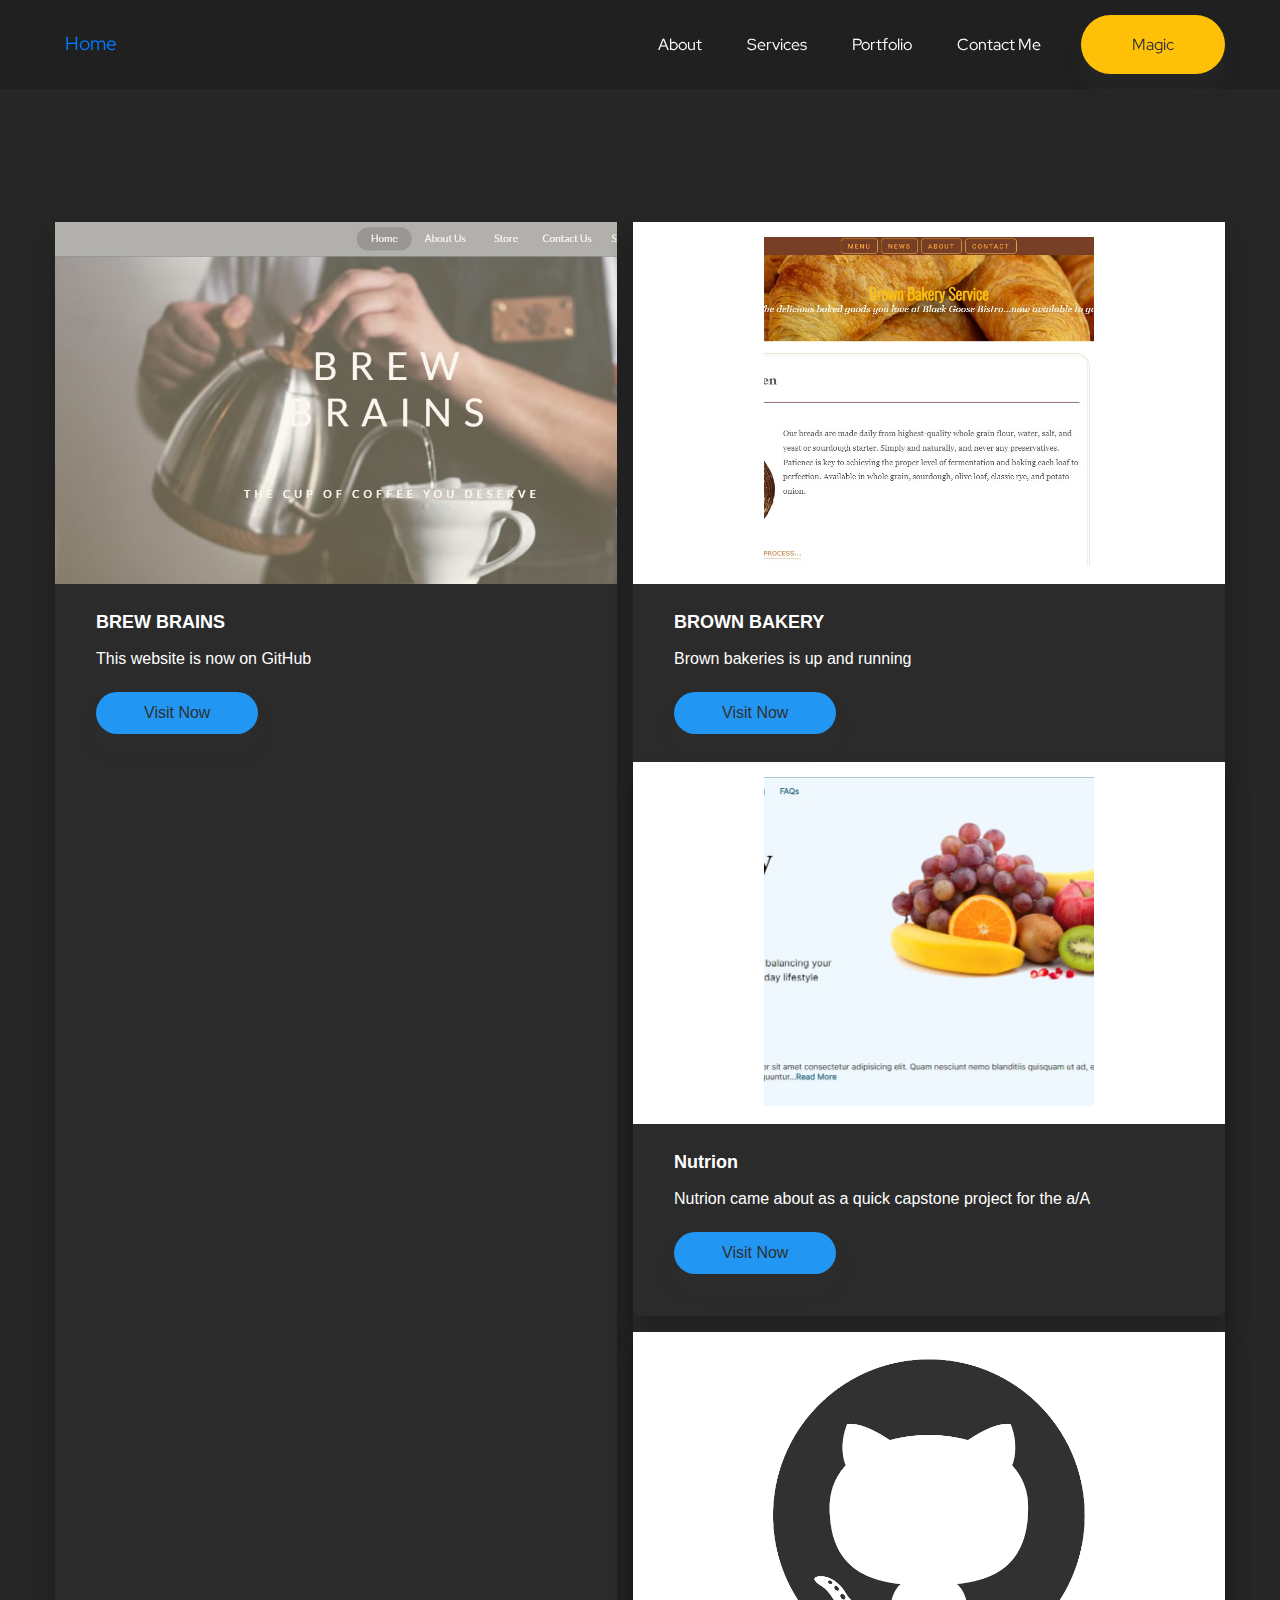
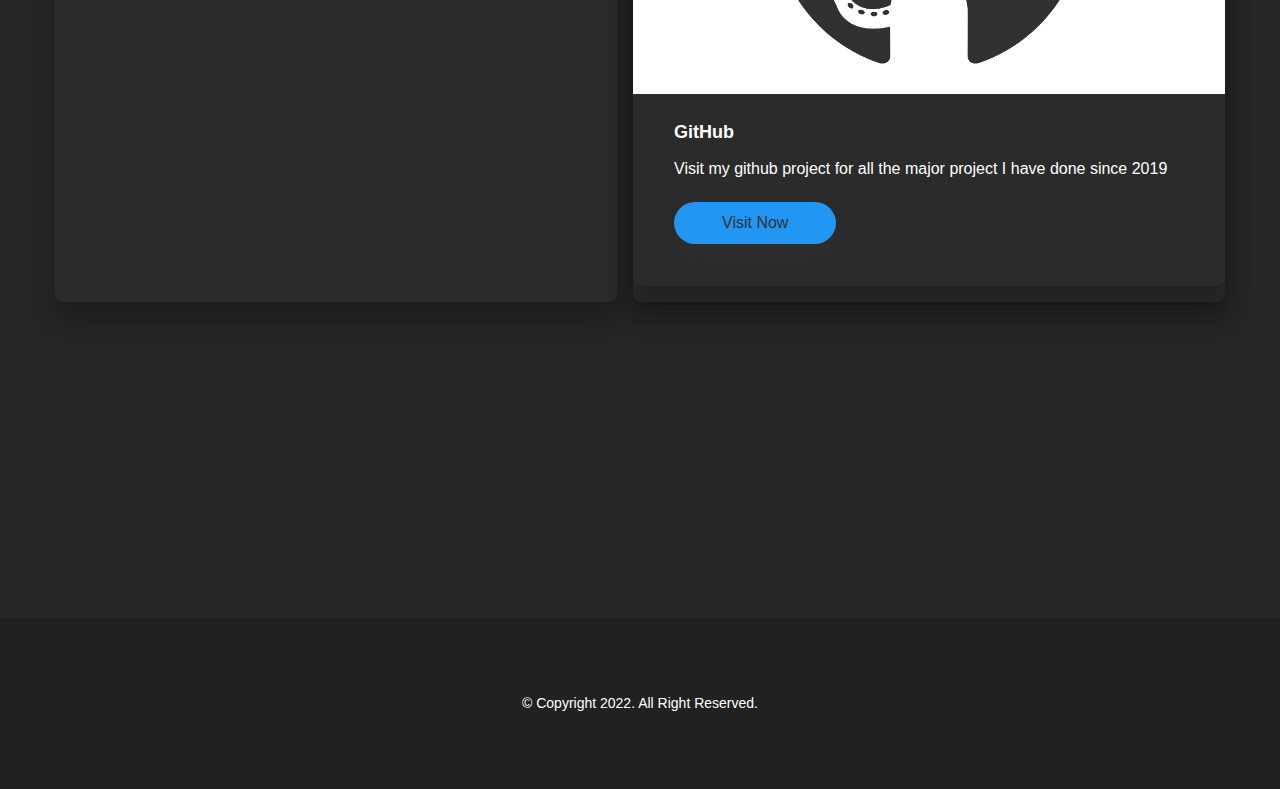
==== commit d68864a6: "made some css changes, text changes for new files etc, but nothing major" ====
--- a/magic.html
+++ b/magic.html
@@ -9,21 +9,22 @@
 <head>
     <meta charset=UTF-8 />
     <meta name=viewport content="width=device-width,initial-scale=1" />
-    <title>Document</title>
+    <title>Blog</title>
     <link href="main.css" rel="stylesheet">
+    <link rel="icon" type="image/x-icon" href="/media/hero.png">
 </head>
 
 <body>
     <header id="header" class="header-section case-studies-header">
         <nav class="navbar navbar-expand-md px-0 main-nav sticky" data-sticky-wrap=true data-sticky-class=stuck>
-            <div class="container px-4"> 
-                
-                
+            <div class="container px-4">
+
+
                 <span class="home-navigation  ml-md-auto"> <a class="nav-link" href="index.html">Home</a> </li>
                 </span>
-            
-            
-            </a>
+
+
+                </a>
                 <button class="navbar-toggler open-nav" type=button aria-controls=navbarSupportedContent
                     aria-expanded=false aria-label="Toggle navigation">
                     <div class=toggle-menu-wrapper>
@@ -36,8 +37,6 @@
                 </button>
                 <div class="collapse navbar-collapse" id=navbarSupportedContent>
                     <ul class="navbar-nav ml-md-auto">
-                        <li class=nav-item> <a class=nav-link href=index-2.html>Home <span
-                                    class=sr-only>(current)</span></a> </li>
                         <li class=nav-item> <a class=nav-link href=index.html#about>About</a> </li>
                         <li class=nav-item> <a class=nav-link href=index.html#services>Services</a> </li>
                         <li class=nav-item> <a class=nav-link href=index.html#portfolio>Portfolio</a> </li>
@@ -51,46 +50,59 @@
     </header>
     <main>
         <section class="case-studies-body container">
-            <div class=case-card> <img
-                    src="media/brewbrain.jpg"
-                    alt="BREW BRAIN" />
+            <div class=case-card> <img src="media/brewbrain.jpg" alt="BREW BRAIN" />
                 <div class=text-section>
                     <h3>BREW BRAINS</h3>
-                    <p> This website is now on GitHub</p> <a
-                        href="#header" target=_blank
-                        rel="noreferrer noopener" onclick="window.alert('Magic is not yet available')">GitHub</a>
+                    <p> This website is now on GitHub</p> <a href="#header" target=_blank
+                        rel="noreferrer noopener">Visit Now</a>
                 </div>
             </div>
             <div class=case-card>
-                <div class=image-wrapper> <img class=adjust-image
-                        src="media/bakery.jpg"
-                        alt="NONE"  /> </div>
+                <div class=image-wrapper> <img class=adjust-image src="media/bakery.jpg" alt="NONE" /> </div>
                 <div class=text-section>
                     <h3>BROWN BAKERY</h3>
-                    <p>Brown bakeries is up and running</p> <a
-                        href="#header" target=_blank
-                        rel="noreferrer noopener" onclick="window.alert('Magic is not yet available')">Github</a>
+                    <p>Brown bakeries is up and running</p> <a href="https://brown-bakery.netlify.app" target=_blank
+                        rel="noreferrer noopener">Visit
+                        Now</a>
                 </div>
-            </div>
+
+                <div class=case-card>
+                    <div class=image-wrapper> <img class=adjust-image src="media/Healthy Living.jpg" alt="NONE" />
+                    </div>
+                    <div class=text-section>
+                        <h3>Nutrion</h3>
+                        <p>Nutrion came about as a quick capstone project for the a/A</p> <a
+                            href="https://nutrion.netlify.app" target=_blank rel="noreferrer noopener">Visit Now</a>
+                    </div>
+                </div>
+
+                <div class=case-card>
+                    <div class=image-wrapper> <img class=adjust-image src="media/github-mark.png" alt="NONE" /> </div>
+                    <div class=text-section>
+                        <h3>GitHub</h3>
+                        <p>Visit my github project for all the major project I have done since 2019</p> <a
+                            href="https://github.com/Victor-Gold" target=_blank rel="noreferrer noopener">Visit Now</a>
+                    </div>
+                </div>
         </section>
     </main>
-<footer>
-    <div class=container>
-        <div>
+    <footer>
+        <div class=container>
+            <div>
 
-            <!-- <img width="10%"
+                <!-- <img width="10%"
                     src="https://www.transparentpng.com/thumb/crown/tsWVtC-pure-gold-plated-crown-crown-images-gold-crown-png.png"
                     alt="pure gold plated crown, crown Images, gold crown png @transparentpng.com">  -->
 
+            </div>
+
+            <!--Disabled Logo Image due to scaling issues, fix it later-->
+            <div>
+                <p>&copy; Copyright 2022. All Right Reserved.</p>
+            </div>
+
         </div>
-
-        <!--Disabled Logo Image due to scaling issues, fix it later-->
-        <div>
-            <p>&copy; Copyright 2022. All Right Reserved.</p>
-        </div>
-
-    </div>
-</footer>
+    </footer>
     <div class=mobile-nav>
         <div class=container>
             <nav class=nav-bar>
@@ -111,4 +123,4 @@
     <script type="text/javascript" src="main.js"></script>
 </body>
 
-</html>+</html>
--- a/main.css
+++ b/main.css
@@ -26,10 +26,7 @@
     color: gold !important;
 }
 
-.purple {
-    color: #007bff;
-    font-weight: bolder;
-}
+
 
 [data-aos][data-aos][data-aos-delay="50"],
 body[data-aos-delay="50"] [data-aos] {
@@ -10721,6 +10718,11 @@
         margin-left: auto !important
     }
 }
+.purple {
+    color: #007bff;
+    font-weight: bolder;
+}
+
 
 @media (min-width:992px) {
     .m-lg-0 {
@@ -12789,14 +12791,14 @@
     border-radius: 3rem;
     display: block;
     width: 100%;
-    border: 1px solid #fcfcfc
+    border: 1px solid #fcfcfc;
 }
 
 .contact-form input:focus,
 .contact-form textarea:focus {
     box-shadow: none;
     outline: none;
-    border: .1rem solid #0fb
+    border: .1rem solid #2196f3;
 }
 
 .contact-form textarea {
@@ -13772,7 +13774,7 @@
 
 .case-studies-body .case-card .text-section a {
     display: inline-block;
-    background: #0fb;
+    background: #2196f3;
     box-shadow: 0 1.6rem 1.6rem rgba(51, 51, 51, .25);
     border-radius: 3rem;
     color: #303030;
@@ -13790,4 +13792,4 @@
     .case-studies-body .case-card .text-section a {
         padding: 1.3rem 2.8rem
     }
-}+}
